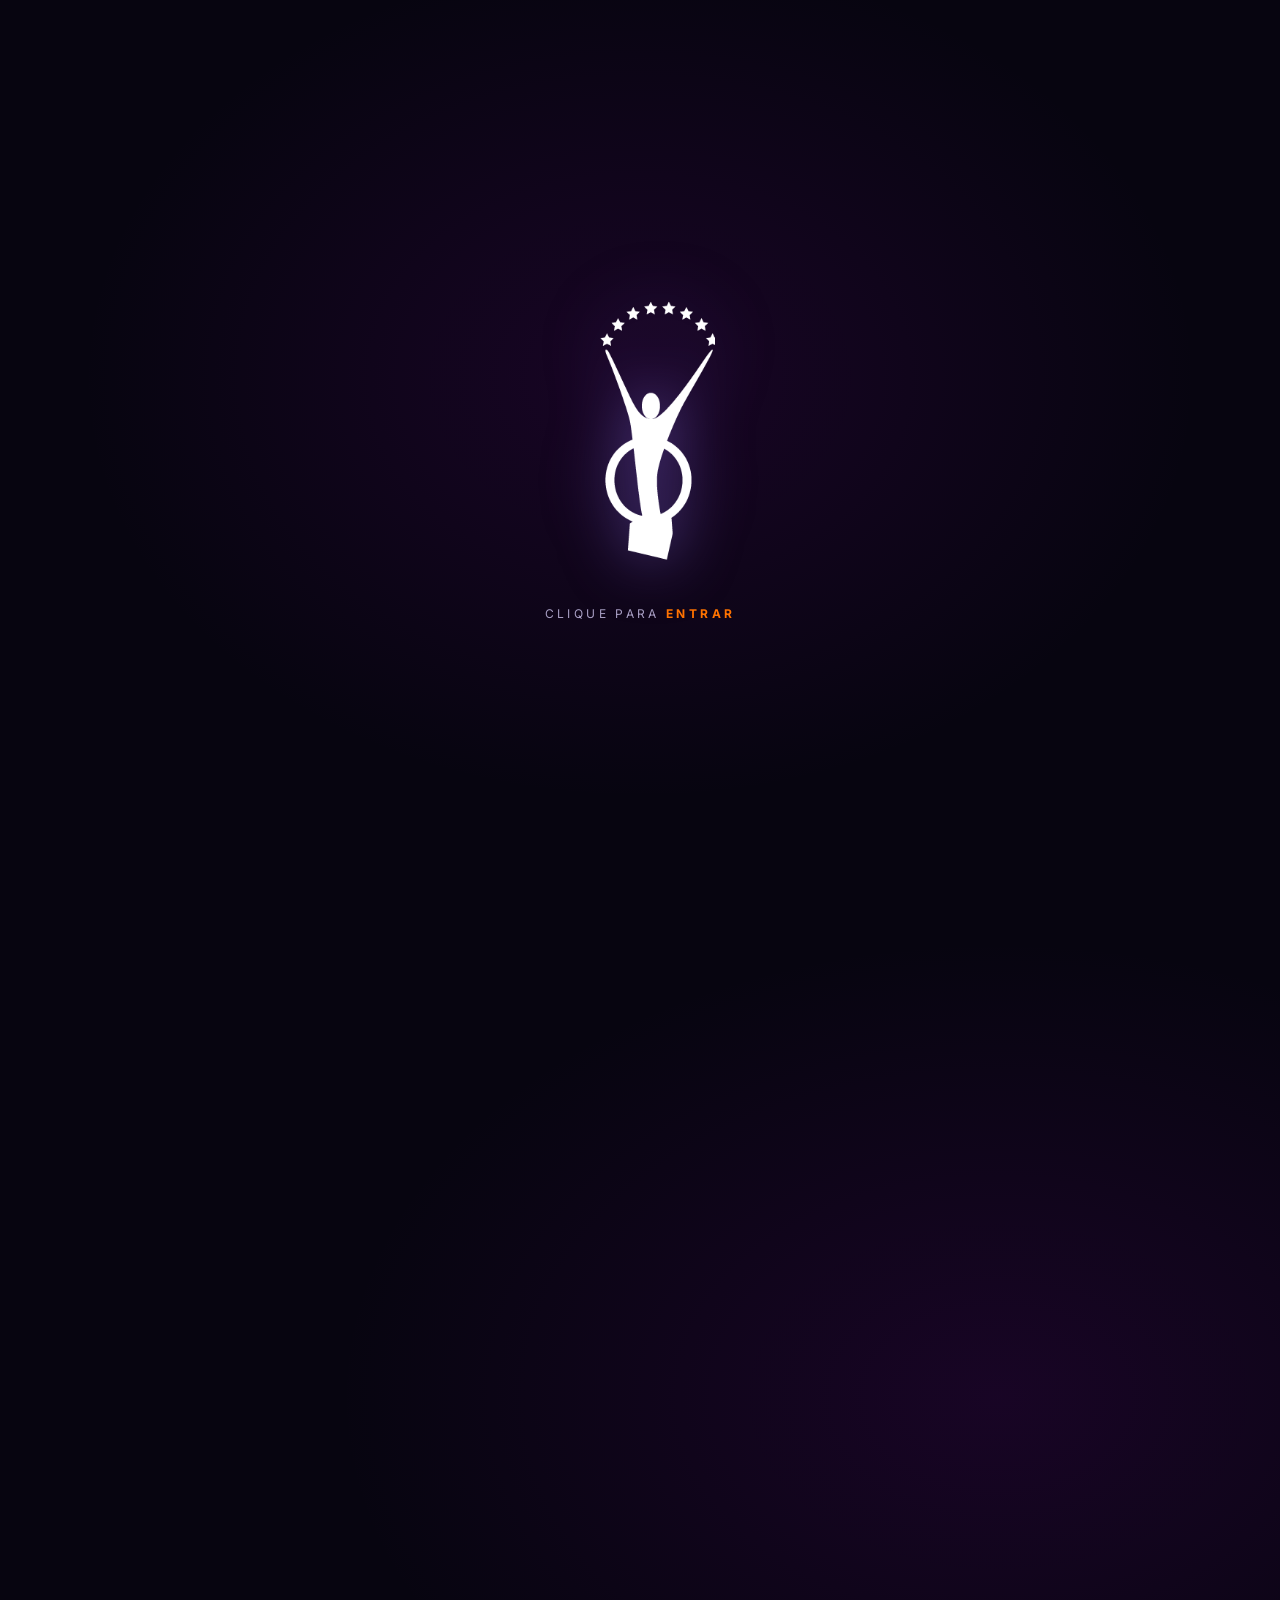
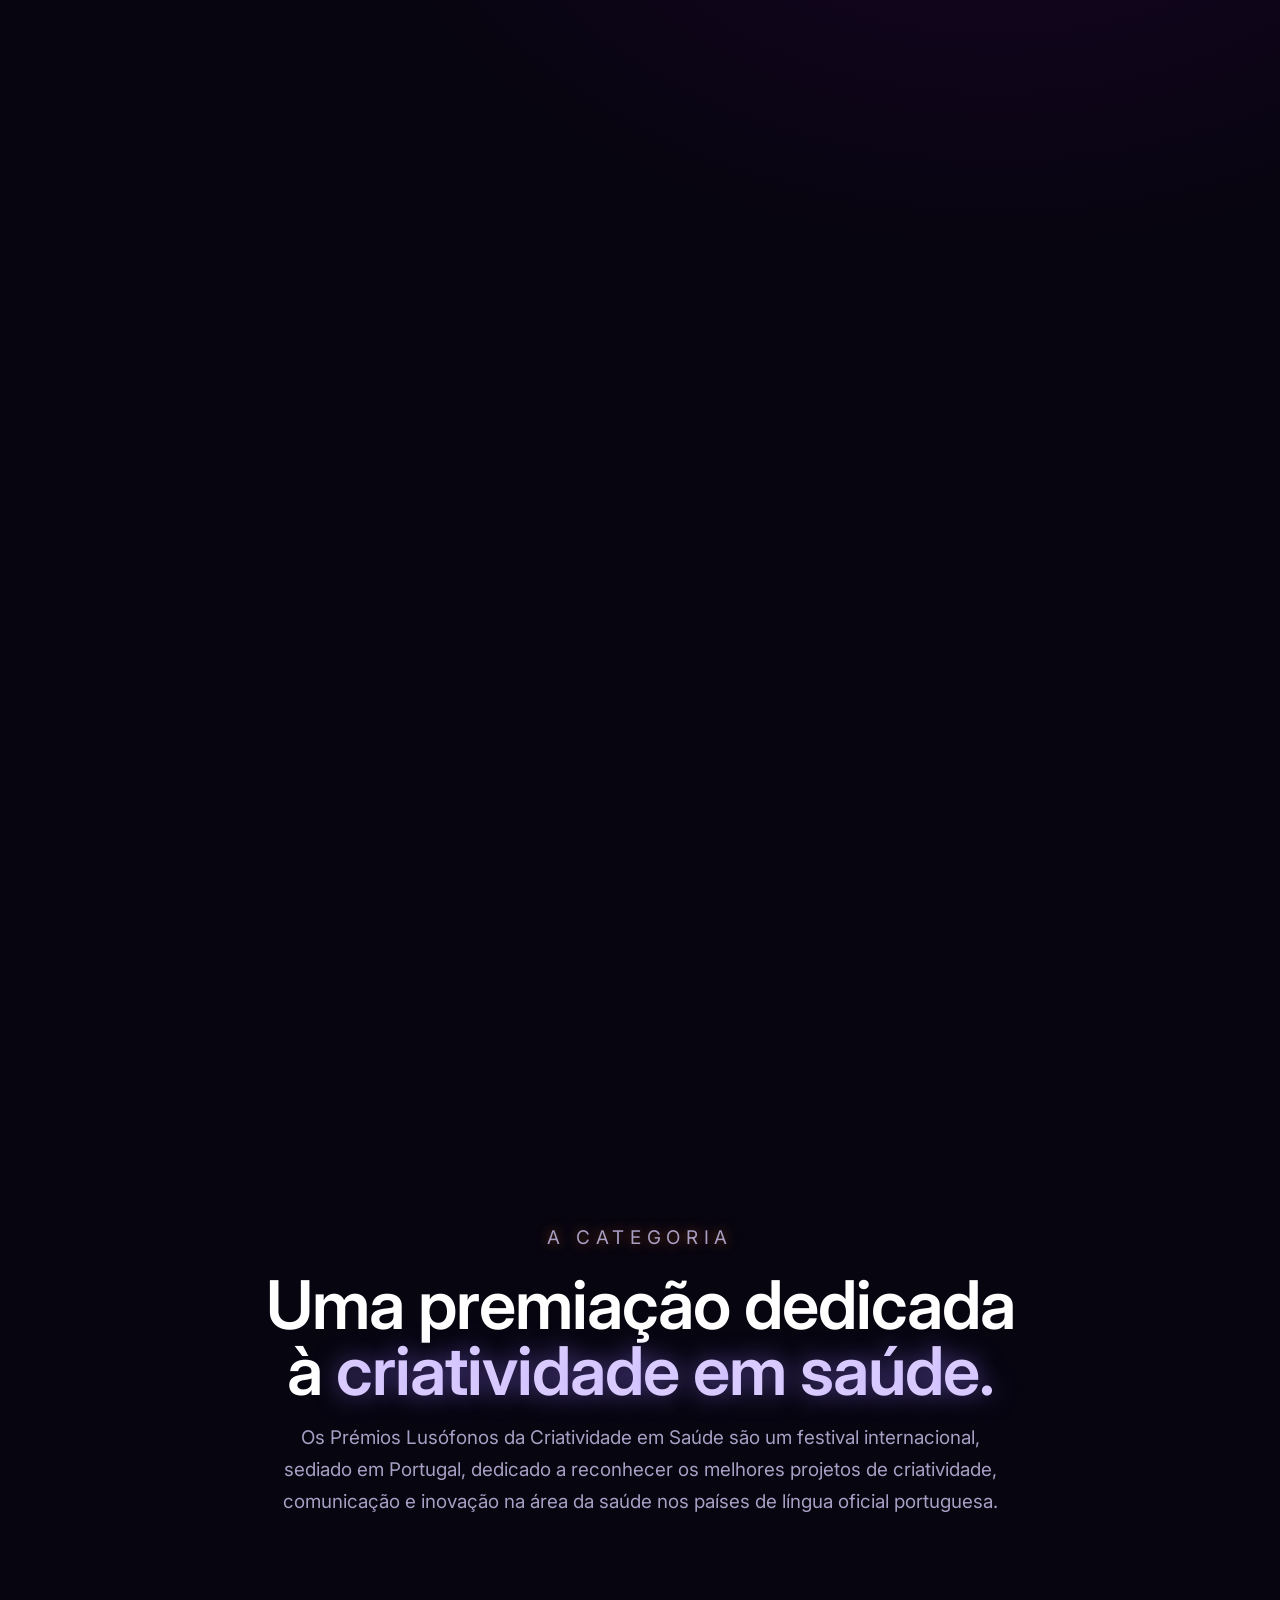
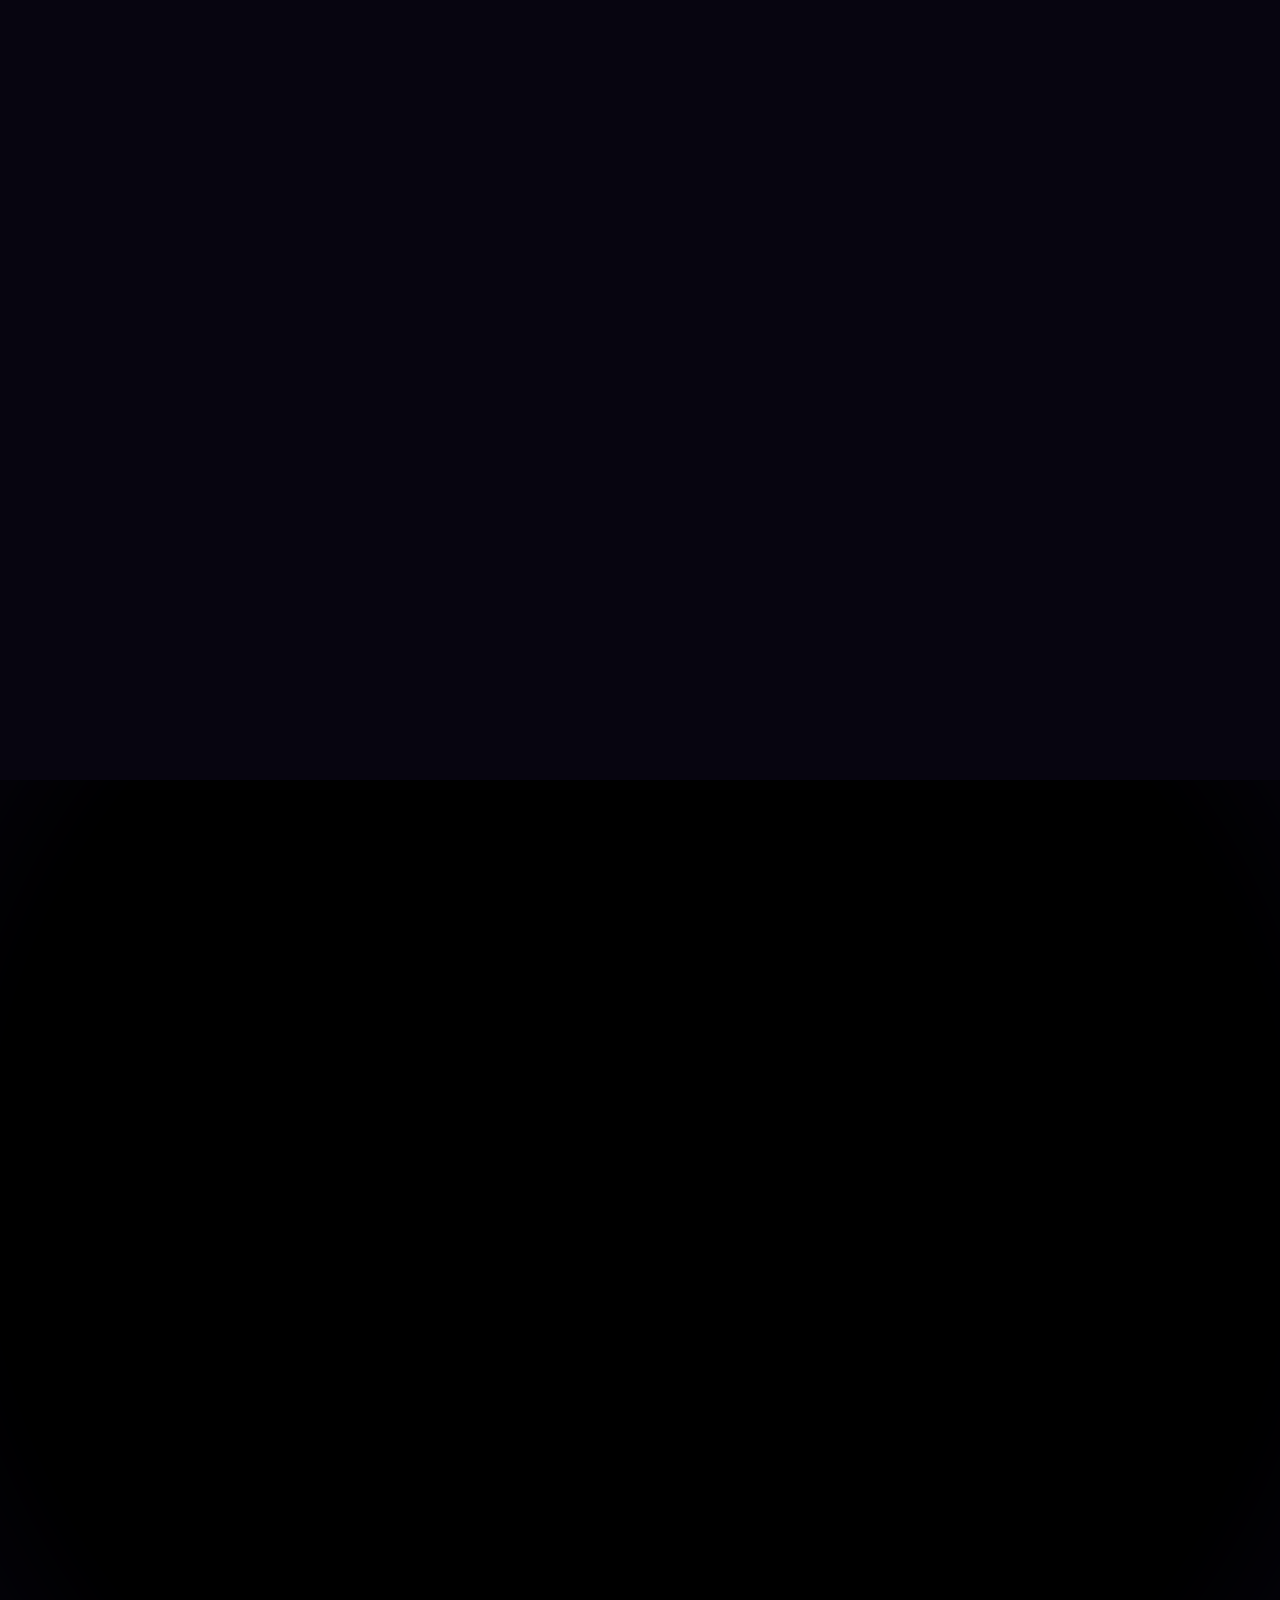
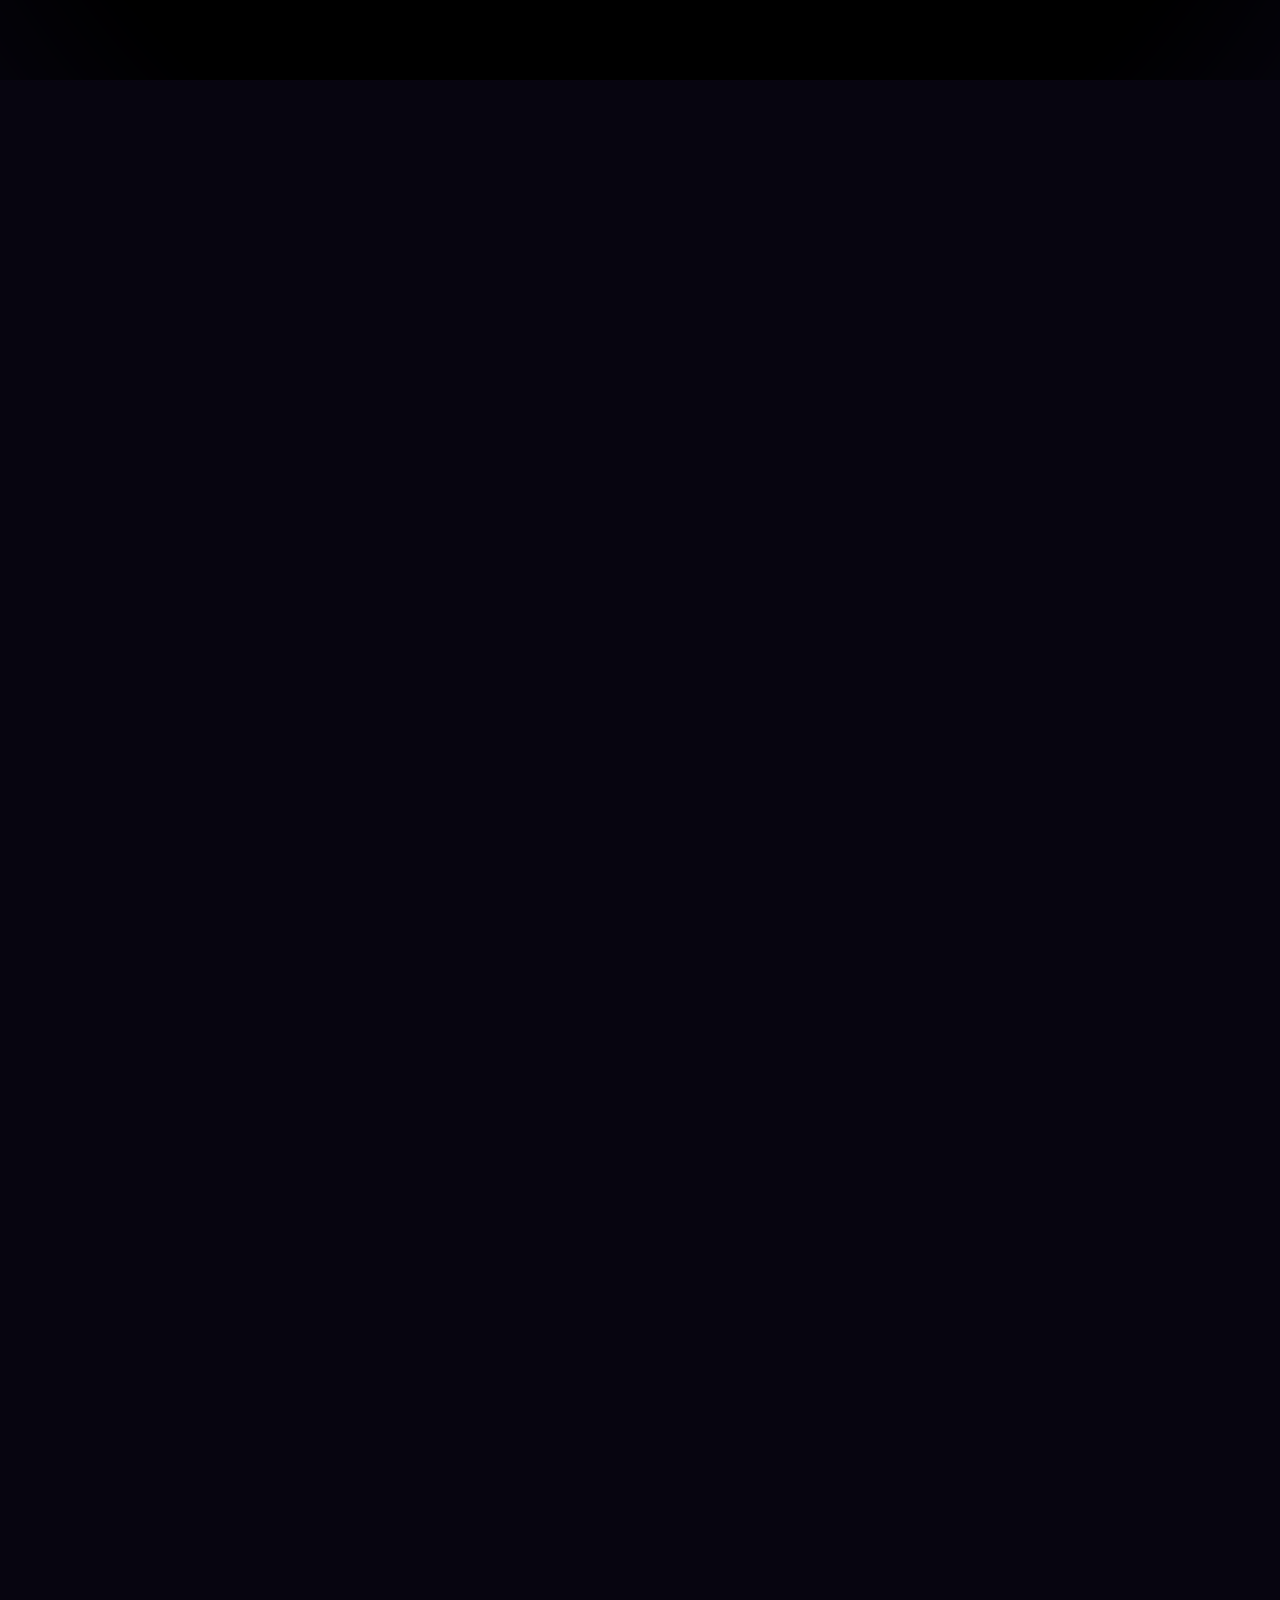
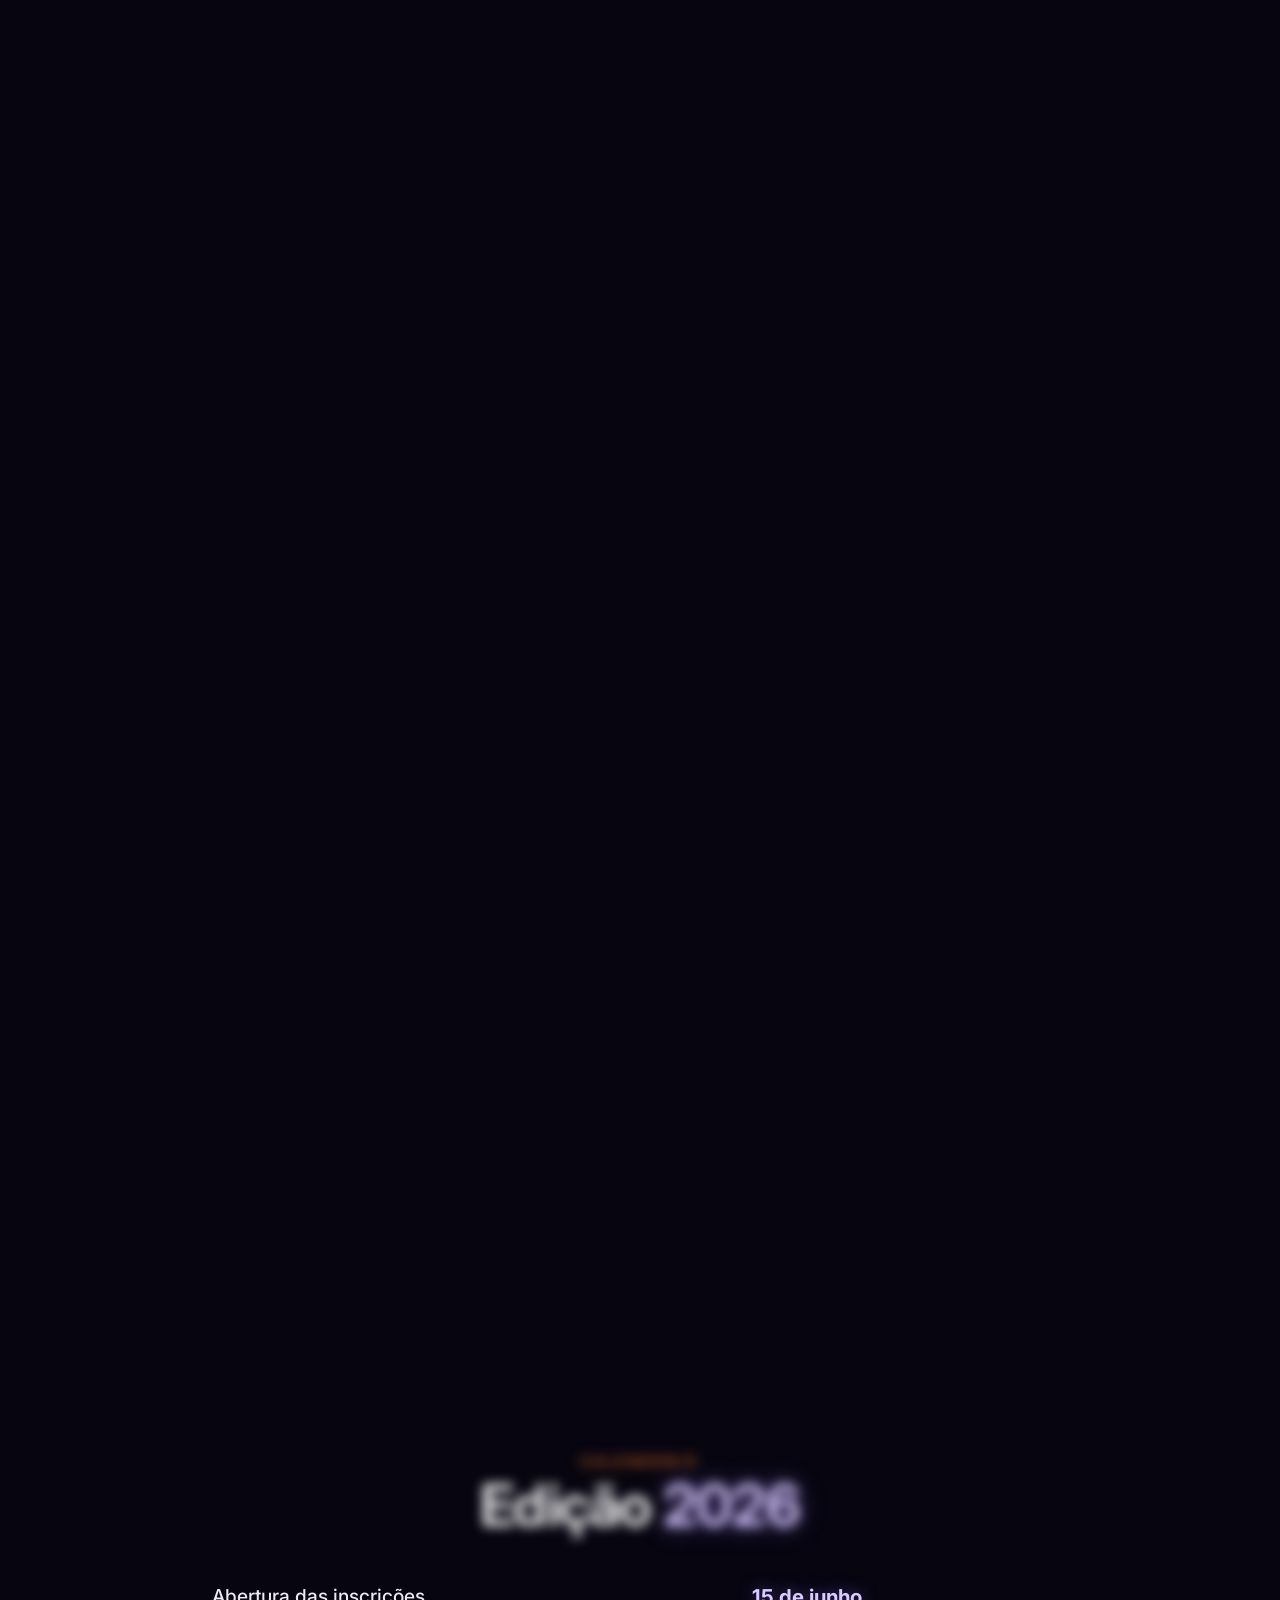
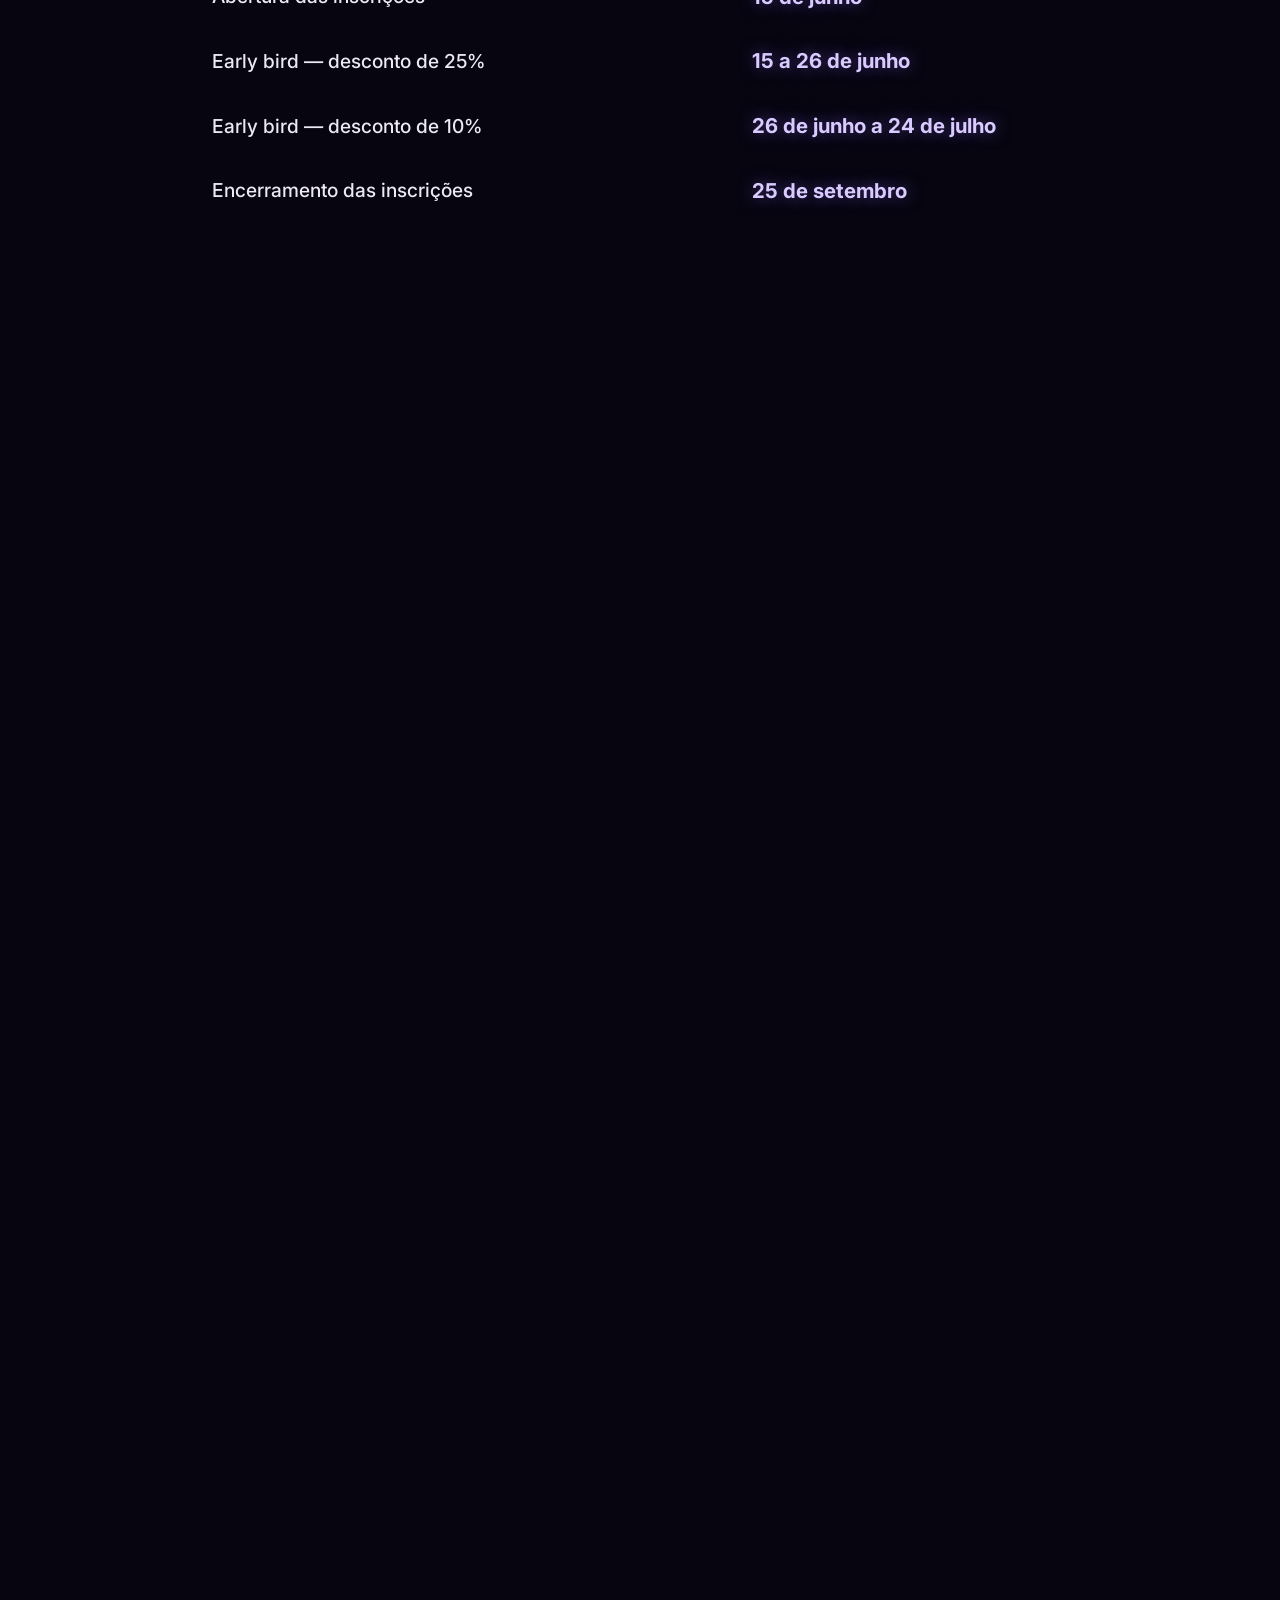
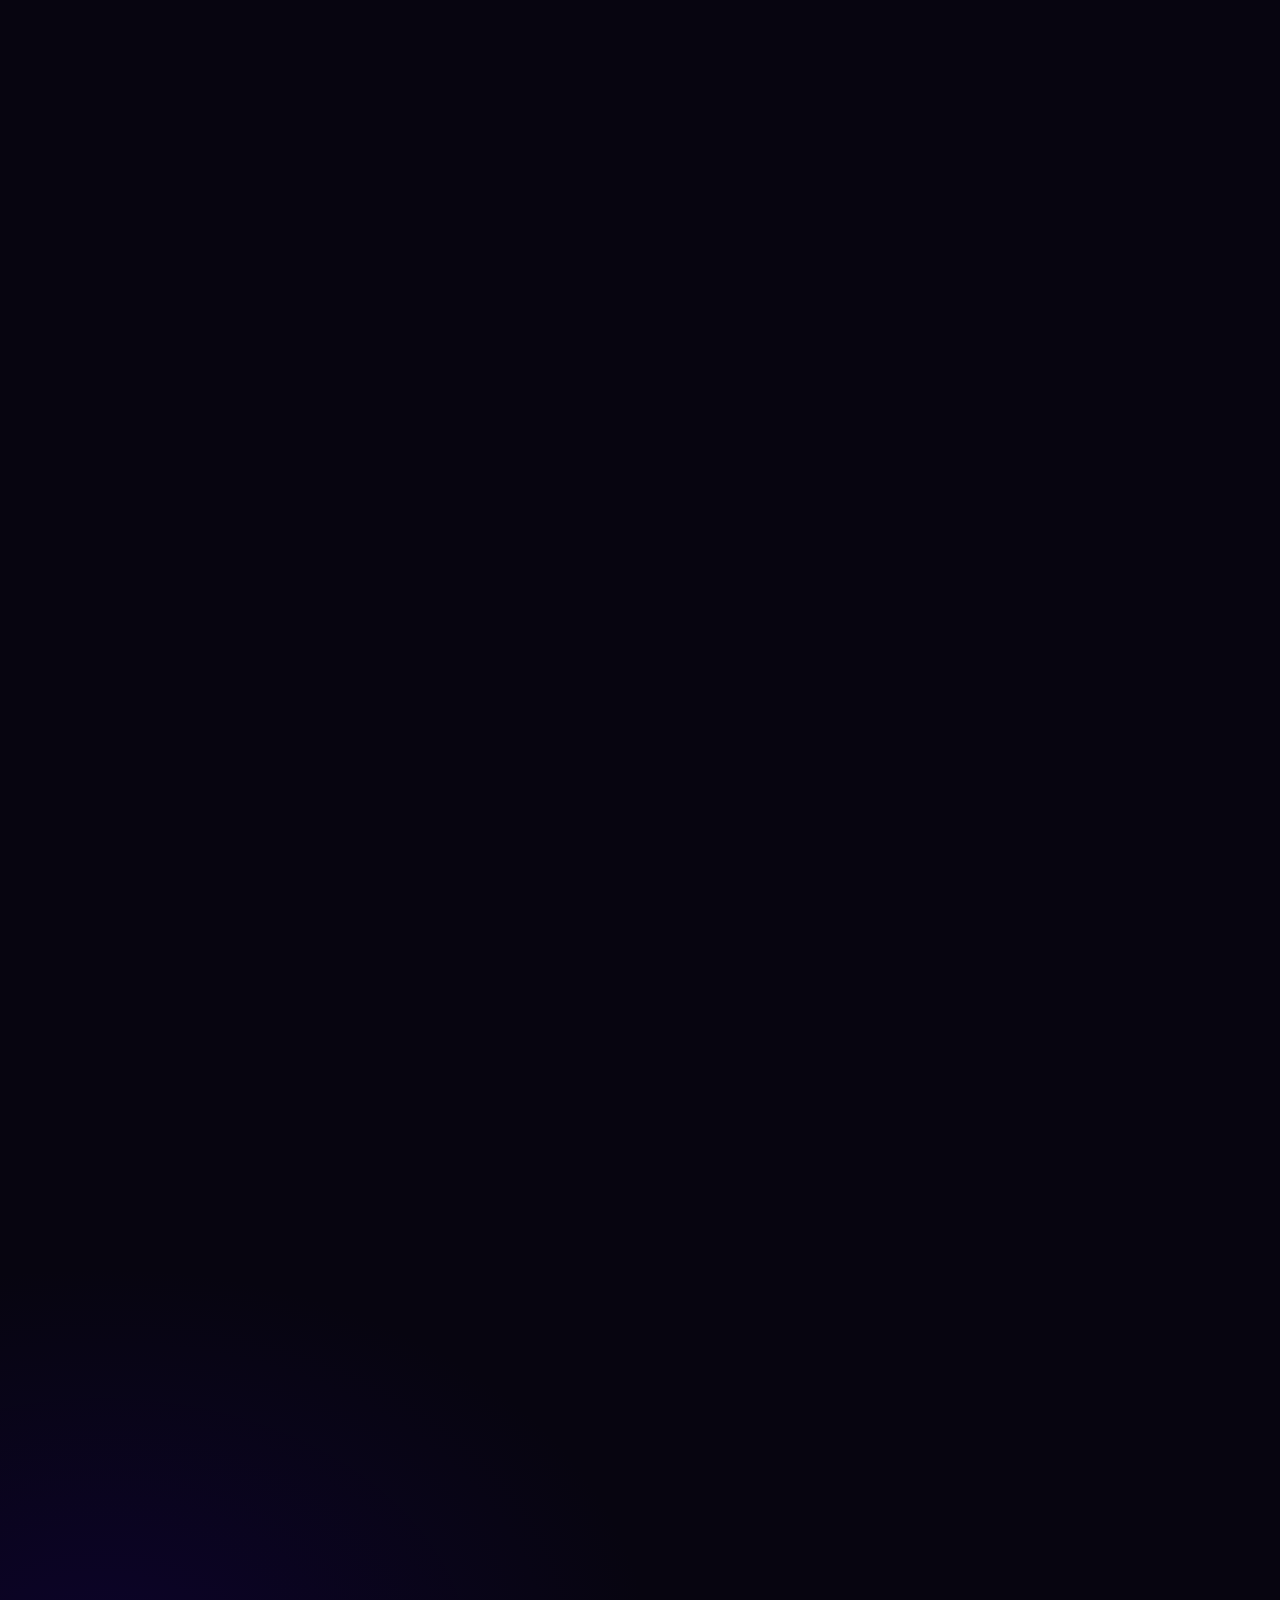
==== index.html @ ec7b5aaa "@ Seção 3: cards nas colunas + transição de saída; Seção 4: calendário - Seção 3: 3 colunas viram ca" ====
<!DOCTYPE html>
<html lang="pt">
<head>
<meta charset="UTF-8" />
<meta name="viewport" content="width=device-width, initial-scale=1.0" />
<title>Prémios Lusófonos da Criatividade em Saúde · 2026</title>
<link rel="preconnect" href="https://fonts.googleapis.com" />
<link rel="preconnect" href="https://fonts.gstatic.com" crossorigin />
<link href="https://fonts.googleapis.com/css2?family=Inter:wght@300;400;500;600;700&display=swap" rel="stylesheet" />
<link href="https://api.fontshare.com/v2/css?f[]=clash-display@400,500,600,700&display=swap" rel="stylesheet" />
<style>
:root{
  --indigo:#180066; --purple:#730394; --lavender:#8367DF; --orange:#FF7300; --graphite:#4A3F4D;
  --bg:#070510; --bg2:#0c0716; --ink:#ECE8F6; --ink-dim:#A89FC4; --ink-faint:#6E6588;
  --maxw:1180px; --ease:cubic-bezier(.22,.61,.36,1); --ease-out:cubic-bezier(.16,1,.3,1);
}
*{ margin:0; padding:0; box-sizing:border-box; }
body{
  background:
    radial-gradient(1100px 760px at 78% 8%, rgba(115,3,148,.16), transparent 60%),
    radial-gradient(1000px 720px at 8% 92%, rgba(24,0,102,.30), transparent 55%),
    var(--bg);
  color:var(--ink); font-family:'Inter',system-ui,sans-serif; -webkit-font-smoothing:antialiased; overflow-x:hidden;
}
a{ color:inherit; text-decoration:none; }
::selection{ background:var(--orange); color:#190a00; }
.display{ font-family:'Clash Display','Inter',sans-serif; font-weight:600; line-height:.98; letter-spacing:-.015em; }

.grain{ position:fixed; inset:0; z-index:6; pointer-events:none; opacity:.028;
  background-image:url("data:image/svg+xml,%3Csvg xmlns='http://www.w3.org/2000/svg' width='120' height='120'%3E%3Cfilter id='n'%3E%3CfeTurbulence type='fractalNoise' baseFrequency='0.9' numOctaves='3'/%3E%3C/filter%3E%3Crect width='100%25' height='100%25' filter='url(%23n)'/%3E%3C/svg%3E"); }

/* intro */
.intro{ position:fixed; inset:0; z-index:60; display:flex; flex-direction:column; align-items:center; justify-content:center; gap:26px;
  background:radial-gradient(900px 680px at 50% 42%, rgba(115,3,148,.16), transparent 62%), var(--bg); transition:opacity 1s ease; cursor:pointer; }
.intro img{ width:clamp(92px,13vw,150px); filter:drop-shadow(0 0 30px rgba(131,103,223,.55)); animation:floatY 3.6s ease-in-out infinite; }
.intro .hint{ font-size:12px; letter-spacing:.28em; text-transform:uppercase; color:var(--ink-dim); }
.intro .hint b{ color:var(--orange); }
body.entered .intro{ opacity:0; pointer-events:none; }
@keyframes floatY{ 0%,100%{ transform:translateY(0); } 50%{ transform:translateY(-9px); } }

/* header */
.nav{ position:fixed; top:0; left:0; right:0; z-index:40; display:flex; align-items:center; justify-content:space-between;
  padding:16px clamp(18px,4vw,52px); background:transparent; border-bottom:1px solid transparent;
  transition:background .5s var(--ease), border-color .5s var(--ease), padding .5s var(--ease); }
.nav.solid{ background:rgba(8,5,16,.72); border-bottom-color:rgba(255,255,255,.06); padding-top:11px; padding-bottom:11px; }
.brand{ display:flex; align-items:center; gap:11px; }
.brand img{ height:36px; width:auto; opacity:0; filter:drop-shadow(0 0 10px rgba(131,103,223,.5)); }
.brand img.lit{ opacity:1; }
.brand-txt{ font-size:11px; line-height:1.25; letter-spacing:.05em; text-transform:uppercase; font-weight:600; color:var(--ink); }
.brand-txt em{ color:var(--ink-dim); font-style:normal; font-weight:400; }
.nav-links{ display:flex; gap:26px; list-style:none; }
.nav-links a{ font-size:13px; color:var(--ink-dim); transition:color .3s; cursor:pointer; }
.nav-links a:hover{ color:var(--ink); }
.nav-cta{ font-size:13px; font-weight:600; padding:10px 20px; border-radius:40px; background:var(--orange); color:#190a00;
  box-shadow:0 6px 24px rgba(255,115,0,.34); transition:.3s var(--ease); }
.nav-cta:hover{ transform:translateY(-2px); box-shadow:0 10px 32px rgba(255,115,0,.5); }
.nav-reveal{ opacity:0; transform:translateY(-12px); filter:blur(5px); transition:opacity .9s var(--ease-out), transform .9s var(--ease-out), filter .9s ease; }
.nav-reveal.in{ opacity:1; transform:none; filter:blur(0); }
@media(max-width:860px){ .nav-links,.brand-txt{ display:none; } }

/* section dots */
.dots{ position:fixed; right:clamp(12px,2vw,26px); top:50%; transform:translateY(-50%); z-index:40; display:flex; flex-direction:column; gap:14px; }
.dots button{ width:9px; height:9px; border-radius:50%; border:1px solid rgba(255,255,255,.35); background:transparent; cursor:pointer; padding:0; transition:.3s var(--ease); }
.dots button.active{ background:var(--orange); border-color:var(--orange); box-shadow:0 0 12px rgba(255,115,0,.7); transform:scale(1.25); }
body:not(.entered) .dots{ opacity:0; pointer-events:none; }

/* ===== HERO (tall + sticky pin, scroll-scrubbed) ===== */
#hero{ height:280vh; position:relative; }
.hero-pin{ position:sticky; top:0; height:100vh; overflow:hidden; display:flex; align-items:center; justify-content:center; padding:0 clamp(20px,5vw,56px); }
#bg{ position:absolute; inset:0; width:100%; height:100%; display:block; z-index:0;
  mix-blend-mode:screen; opacity:0; filter:blur(3px); transition:opacity 1.6s ease; }
body.entered #bg{ opacity:.5; }
.hero-veil{ position:absolute; inset:0; z-index:1; pointer-events:none;
  background:radial-gradient(50% 46% at 50% 48%, rgba(7,5,16,.78), rgba(7,5,16,.28) 64%, rgba(7,5,16,.52) 100%); }
.tinta{ position:absolute; top:89%; width:min(35vw,500px); transform:translateY(-50%); will-change:transform; opacity:0; z-index:2; }
.tinta.l{ left:7%; } .tinta.r{ right:7%; }
.hero-copy{ position:relative; z-index:3; text-align:center; max-width:940px; }
.eyebrow{ font-size:12.5px; letter-spacing:.3em; text-transform:uppercase; color:#FF8A2E; font-weight:600; margin-bottom:24px;
  text-shadow:0 0 10px rgba(255,150,50,.8), 0 0 26px rgba(255,115,0,.4); }
.hero-copy h1{ font-size:clamp(2.5rem,6.6vw,5.6rem); color:#fff; text-shadow:0 4px 30px rgba(0,0,0,.55), 0 0 50px rgba(131,103,223,.35); }
.hero-copy .sub{ font-size:clamp(1.2rem,2.4vw,1.9rem); font-weight:300; margin-top:22px; color:var(--ink); }
.hero-copy .sub b{ color:#D9CBFF; font-weight:600; text-shadow:0 0 18px rgba(150,120,255,.6); }
.cta-row{ margin-top:40px; display:flex; gap:16px; justify-content:center; flex-wrap:wrap; }
.btn{ font-size:14px; font-weight:600; padding:16px 34px; border-radius:44px; transition:.35s var(--ease); border:1px solid transparent; cursor:pointer; }
.btn-primary{ background:var(--orange); color:#190a00; box-shadow:0 8px 30px rgba(255,115,0,.4); }
.btn-primary:hover{ transform:translateY(-3px); box-shadow:0 14px 44px rgba(255,115,0,.6); }
.btn-ghost{ border-color:rgba(255,255,255,.24); color:var(--ink); }
.btn-ghost:hover{ border-color:var(--lavender); background:rgba(131,103,223,.14); transform:translateY(-3px); }
.up{ opacity:0; transform:translateY(28px); filter:blur(6px); transition:opacity 1s var(--ease-out), transform 1.1s var(--ease-out), filter 1s ease; }
.up.go{ opacity:1; transform:none; filter:blur(0); }
.scroll-hint{ position:absolute; bottom:26px; left:50%; transform:translateX(-50%); z-index:3; font-size:11px; letter-spacing:.2em;
  text-transform:uppercase; color:var(--ink-faint); display:flex; flex-direction:column; align-items:center; gap:8px; opacity:0; transition:opacity .6s ease; }
.scroll-hint span{ width:1px; height:34px; background:linear-gradient(var(--ink-faint),transparent); animation:sh 1.8s ease-in-out infinite; }
@keyframes sh{ 0%{ transform:scaleY(.3); transform-origin:top; opacity:.3;} 50%{ transform:scaleY(1); opacity:1;} 100%{ transform:scaleY(.3); transform-origin:bottom; opacity:.3;} }

/* ===== SEÇÃO 2 — A categoria (scroll-scrub: moléculas crescem + texto digita + desmancha) ===== */
#categoria{ position:relative; height:340vh; }
.tw{ will-change:transform, opacity; }
/* ===== SEÇÃO 3 — Por que existe (esfera lilás se dissolve) ===== */
#porque{ position:relative; height:760vh; }   /* conteúdo 0→0.78 + saída 0.78→1 */
.por-pin{ position:sticky; top:0; height:100vh; overflow:hidden; display:flex; align-items:center; justify-content:center; }
#ribbons{ position:absolute; inset:0; z-index:1; pointer-events:none; mix-blend-mode:screen; opacity:0; }
/* "preto abrindo" na saída: disco preto que cresce do centro */
#exitVeil{ position:absolute; inset:0; z-index:1; pointer-events:none; opacity:0;
  background:radial-gradient(circle at 50% 46%, #000 0%, #000 var(--r,0%), rgba(0,0,0,0) calc(var(--r,0%) + 30%)); }
.por-title-svg{ position:absolute; z-index:3; top:50%; left:50%; transform:translate(-50%,-50%); transform-origin:center; width:min(92vw,1040px); height:auto; overflow:visible; will-change:transform, opacity; }
.por-cols{ position:absolute; z-index:3; top:55%; left:50%; transform:translateX(-50%); transform-origin:center top; width:min(92vw,1040px);
  display:grid; grid-template-columns:repeat(3,1fr); gap:26px clamp(24px,4vw,56px); will-change:transform, opacity; }
/* cards (landpage): fundo blur, mesmo tamanho, borda neon SUTIL e fina; card forma 1º, texto surge depois */
.por-col{ position:relative; padding:clamp(18px,2.1vw,28px) clamp(16px,1.9vw,24px); border-radius:16px;
  background:linear-gradient(180deg, rgba(30,21,52,.58), rgba(13,8,24,.62));   /* fill translúcido — SEM backdrop-filter (bem mais leve no PC sem GPU) */
  border:1px solid rgba(176,150,250,.30); box-shadow:0 0 18px rgba(131,103,223,.10), inset 0 0 0 1px rgba(176,150,250,.05);
  opacity:0; transform:translateY(28px) scale(.965);
  transition:opacity .9s var(--ease-out), transform 1s var(--ease-out); }
.por-col.in{ opacity:1; transform:none; }
.por-col p{ font-size:clamp(.95rem,1.25vw,1.12rem); line-height:1.7; color:var(--ink-dim); text-align:left;
  opacity:0; transform:translateY(9px); transition:opacity .8s var(--ease-out), transform .8s var(--ease-out); }
.por-col.tin p{ opacity:1; transform:none; }
.por-col em{ font-style:normal; font-weight:700; color:#D9CBFF; text-shadow:0 0 16px rgba(150,120,255,.6); }
@media(max-width:760px){ .por-cols{ grid-template-columns:1fr; gap:16px; top:50%; } }
#porTitleTxt{ font-family:'Clash Display','Inter',sans-serif; font-weight:600; font-size:118px; letter-spacing:-2px;
  fill:rgba(224,210,255,0); stroke:rgba(206,188,255,.95); stroke-width:1.6;
  stroke-dasharray:4400; stroke-dashoffset:4400; }   /* a LINHA desenha as letras (offset via scroll), depois acende (fill) */
.pill{ position:fixed; z-index:2; width:clamp(96px,12vw,190px); opacity:0; will-change:transform; filter:drop-shadow(0 0 14px rgba(131,103,223,.5)); }
.pill-a{ top:12%; right:6%; } .pill-b{ bottom:12%; left:6%; }
#dissCv{ position:fixed; z-index:5; top:50%; left:50%; transform:translate(-50%,-50%); width:min(82vh,82vw); height:min(82vh,82vw);
  pointer-events:none; mix-blend-mode:screen; opacity:0; filter:contrast(1.45) brightness(1.04);   /* crush no preto = sem caixa */
  -webkit-mask:radial-gradient(circle at 50% 50%, #000 50%, transparent 72%); mask:radial-gradient(circle at 50% 50%, #000 50%, transparent 72%); }
.cat-pin{ position:sticky; top:0; height:100vh; overflow:hidden; display:flex; flex-direction:column;
  align-items:center; justify-content:center; text-align:center; gap:18px; padding:120px clamp(20px,5vw,56px); }
.net{ position:absolute; inset:0; z-index:0; pointer-events:none; overflow:visible; opacity:0; }
.ropes{ position:absolute; inset:0; z-index:0; pointer-events:none; }
.mol{ position:absolute; transform:translate(-50%,-50%) scale(.05); will-change:transform; z-index:1; opacity:0; }
.cat-copy{ position:relative; z-index:3; display:flex; flex-direction:column; align-items:center; gap:18px; }
.s-eyebrow{ font-size:12.5px; letter-spacing:.3em; text-transform:uppercase; color:#FF8A2E; text-shadow:0 0 12px rgba(255,115,0,.5);
  opacity:0; transform:translateY(10px); transition:opacity .8s var(--ease-out), transform .8s var(--ease-out); }
.s-eyebrow.in{ opacity:1; transform:none; }
#categoria h2{ font-size:clamp(2rem,5.4vw,4.2rem); color:#fff; max-width:18ch; }
#categoria .grad{ color:#D9CBFF; text-shadow:0 0 24px rgba(150,120,255,.55); }
#categoria p{ max-width:60ch; color:var(--ink-dim); font-size:clamp(1rem,1.5vw,1.18rem); line-height:1.7; }
.tw .word{ display:inline-block; white-space:nowrap; }
.tw .ch{ display:inline-block; white-space:pre; opacity:0; transform:translateY(.14em); }
.tw .ch.on{ opacity:1; transform:none; transition:opacity .45s var(--ease-out), transform .45s var(--ease-out); }
.tw .gch{ display:inline; transform:none; }

/* ===== SEÇÃO 4 — Calendário (linhas das 4 bordas formam a grade + nós) ===== */
#cal{ position:relative; height:560vh; }
.cal-pin{ position:sticky; top:0; height:100vh; overflow:hidden; display:flex; align-items:center; justify-content:center; }
#calGrid{ position:absolute; inset:0; z-index:1; pointer-events:none; mix-blend-mode:screen; }
.cal-wrap{ position:absolute; z-index:3; top:50%; left:50%; transform:translate(-50%,-50%); width:min(86vw,920px); }
.cal-head{ text-align:center; margin-bottom:clamp(20px,3.4vh,40px); opacity:0; transform:translateY(14px); filter:blur(6px);
  transition:opacity .9s var(--ease-out), transform .9s var(--ease-out), filter .9s ease; }
.cal-head.in{ opacity:1; transform:none; filter:blur(0); }
.cal-head .ce{ font-size:12.5px; letter-spacing:.3em; text-transform:uppercase; color:#FF8A2E; text-shadow:0 0 12px rgba(255,115,0,.5); }
.cal-head h2{ font-size:clamp(2rem,5vw,3.6rem); color:#fff; margin-top:8px; }
.cal-head h2 b{ color:#D9CBFF; font-weight:600; text-shadow:0 0 22px rgba(150,120,255,.55); }
.cal-table{ display:flex; flex-direction:column; }
.cal-row{ display:grid; grid-template-columns:1.55fr 1fr; align-items:center;
  padding:clamp(13px,2.2vh,21px) clamp(18px,2.6vw,32px);
  opacity:0; transform:translateY(16px); transition:opacity .8s var(--ease-out), transform .8s var(--ease-out); }
.cal-row.in{ opacity:1; transform:none; }
.cal-marco{ font-size:clamp(1rem,1.5vw,1.22rem); color:var(--ink); font-weight:500; text-align:left; padding-right:18px; }
.cal-data{ font-size:clamp(1rem,1.6vw,1.3rem); color:#D9CBFF; font-weight:700; text-align:left; padding-left:20px; white-space:nowrap;
  text-shadow:0 0 16px rgba(150,120,255,.5); }
@media(max-width:620px){ .cal-row{ grid-template-columns:1fr; gap:3px; } .cal-data{ padding-left:0; } }
</style>
</head>
<body>

<div class="grain"></div>

<div class="intro" id="intro">
  <img id="introLogo" src="logo-symbol.png" alt="" onerror="this.style.display='none'" />
  <div class="hint">clique para <b>entrar</b></div>
</div>

<nav class="nav" id="nav">
  <div class="brand">
    <img class="brand-logo" src="logo-symbol.png" alt="" onerror="this.style.display='none'" />
    <span class="brand-txt nav-reveal">Prémios&nbsp;Lusófonos<br/><em>da Criatividade em Saúde</em></span>
  </div>
  <ul class="nav-links">
    <li class="nav-reveal"><a data-go="1">A categoria</a></li>
    <li class="nav-reveal"><a data-go="2">Por que existe</a></li>
    <li class="nav-reveal"><a data-go="3">Calendário</a></li>
    <li class="nav-reveal"><a data-go="3">Contactos</a></li>
  </ul>
  <a href="#" class="nav-cta nav-reveal">Inscrever projeto</a>
</nav>

<div class="dots" id="dots">
  <button class="active" data-go="0" title="Início"></button>
  <button data-go="1" title="A categoria"></button>
  <button data-go="2" title="Por que existe"></button>
  <button data-go="3" title="Calendário"></button>
</div>

<!-- ===== HERO ===== -->
<section id="hero" data-sec="0">
  <div class="hero-pin">
    <canvas id="bg"></canvas>
    <video id="bgv" src="hero-rede-scrub.mp4" muted playsinline preload="auto" style="position:absolute;width:1px;height:1px;opacity:0;pointer-events:none"></video>
    <div class="hero-veil"></div>

    <img class="tinta l" src="tinta1.png" alt="" />
    <img class="tinta r" src="tinta2.png" alt="" />

    <div class="hero-copy">
      <p class="eyebrow up">Prémios Lusófonos da Criatividade em Saúde · 2026</p>
      <h1 class="display up">Entre pessoas.</h1>
      <p class="sub up">A saúde acontece <b>entre pessoas.</b></p>
      <div class="cta-row up">
        <a href="#" class="btn btn-primary">Inscrever projeto</a>
        <a data-go="1" class="btn btn-ghost">Conhecer a categoria</a>
      </div>
    </div>

    <div class="scroll-hint" id="scrollHint">rolar<span></span></div>
  </div>
</section>

<!-- ===== SEÇÃO 2 ===== -->
<section id="categoria" data-sec="1">
  <div class="cat-pin">
    <canvas class="ropes" id="ropes"></canvas>
    <img class="mol" src="molecula1.png" data-x="14" data-y="24" data-size="118" data-depth="1.6" alt="" />
    <img class="mol" src="molecula2.png" data-x="86" data-y="20" data-size="96"  data-depth="2.2" alt="" />
    <img class="mol" src="molecula4.png" data-x="88" data-y="78" data-size="110" data-depth="1.3" alt="" />
    <img class="mol" src="molecula3.png" data-x="12" data-y="80" data-size="90"  data-depth="2.4" alt="" />

    <div class="cat-copy">
      <p class="s-eyebrow">A categoria</p>
      <h2 class="display tw" data-range="0.05,0.24">Uma premiação dedicada à <span class="grad">criatividade em saúde.</span></h2>
      <p class="tw" data-range="0.27,0.48">Os Prémios Lusófonos da Criatividade em Saúde são um festival internacional, sediado em Portugal,
        dedicado a reconhecer os melhores projetos de criatividade, comunicação e inovação na área da saúde nos
        países de língua oficial portuguesa.</p>
    </div>
  </div>
</section>

<!-- ===== SEÇÃO 3 — Por que existe (dissolução → faixas + título em linhas + pílulas) ===== -->
<section id="porque" data-sec="2">
  <div class="por-pin">
    <canvas id="ribbons"></canvas>
    <div id="exitVeil"></div>
    <img class="pill pill-a" src="capsule1.png" alt="" />
    <img class="pill pill-b" src="capsule2.png" alt="" />
    <svg class="por-title-svg" viewBox="0 0 1100 200" preserveAspectRatio="xMidYMid meet" aria-label="Por que existe">
      <text id="porTitleTxt" x="550" y="140" text-anchor="middle">Por que existe.</text>
    </svg>
    <div class="por-cols">
      <div class="por-col"><p>Hoje, falar de saúde é compreender comportamentos, alegrias, prazeres e dores. Em um mundo onde nosso aprendizado começa no digital, é essencial lembrar que o <em>toque humano</em> faz parte dessa equação.</p></div>
      <div class="por-col"><p>Acharam surreal a criatividade falar a língua da saúde? <em>Surreal seria ela não falar.</em></p></div>
      <div class="por-col"><p>Porque antes de ser dado, diagnóstico, tecnologia, saúde é <em>relação</em>. A saúde acontece entre pessoas, e criatividade é o jeito de transformar essa relação.</p></div>
    </div>
  </div>
</section>

<!-- ===== SEÇÃO 4 — Calendário ===== -->
<section id="cal" data-sec="3">
  <div class="cal-pin">
    <canvas id="calGrid"></canvas>
    <div class="cal-wrap">
      <div class="cal-head">
        <div class="ce">Calendário</div>
        <h2 class="display">Edição <b>2026</b></h2>
      </div>
      <div class="cal-table">
        <div class="cal-row"><span class="cal-marco">Abertura das inscrições</span><span class="cal-data">15 de junho</span></div>
        <div class="cal-row"><span class="cal-marco">Early bird — desconto de 25%</span><span class="cal-data">15 a 26 de junho</span></div>
        <div class="cal-row"><span class="cal-marco">Early bird — desconto de 10%</span><span class="cal-data">26 de junho a 24 de julho</span></div>
        <div class="cal-row"><span class="cal-marco">Encerramento das inscrições</span><span class="cal-data">25 de setembro</span></div>
        <div class="cal-row"><span class="cal-marco">Cerimónia de entrega</span><span class="cal-data">28 de outubro</span></div>
      </div>
    </div>
  </div>
</section>

<!-- canvas da dissolução: FIXO no centro (aparece já no fim da seção 2, por baixo da esfera) -->
<canvas id="dissCv"></canvas>
<video id="dissVid" src="dissipa-scrub.mp4" muted playsinline preload="auto" style="position:fixed;width:1px;height:1px;opacity:0;pointer-events:none"></video>

<script>
const $=s=>document.querySelector(s), $$=s=>[...document.querySelectorAll(s)];
const clamp=(v,a,b)=>Math.min(b,Math.max(a,v)), lerp=(a,b,t)=>a+(b-a)*t;
const nav=$('#nav'), intro=$('#intro'), hero=$('#hero'), pin=$('.hero-pin');
const bg=$('#bg'), ctx=bg.getContext('2d'), bgv=$('#bgv');
const tL=$('.tinta.l'), tR=$('.tinta.r'), scrollHint=$('#scrollHint');
const SVGNS='http://www.w3.org/2000/svg';

/* ---------- background scrub (canvas) ---------- */
let dur=0, cur=0, tgt=0, ready=false, lastSeek=0;
function sizeBg(){ const w=Math.min(innerWidth,1100); bg.width=Math.round(w); bg.height=Math.round(w*innerHeight/innerWidth); draw(); }
sizeBg(); addEventListener('resize',()=>{ sizeBg(); sizeNet(); });
function draw(){ const v=bgv, vw=v.videoWidth, vh=v.videoHeight; if(!vw||!vh) return;
  const cw=bg.width, ch=bg.height, s=Math.max(cw/vw,ch/vh), dw=vw*s, dh=vh*s; ctx.drawImage(v,(cw-dw)/2,(ch-dh)/2,dw,dh); }
bgv.addEventListener('loadedmetadata',()=>{ dur=bgv.duration||0; });
bgv.addEventListener('seeked',()=>{ draw(); });   // reforço (mas NÃO dependemos disso — desenhamos todo frame)
bgv.addEventListener('loadeddata',()=>{ ready=true; try{ bgv.currentTime=0; }catch(e){} draw(); });

function heroProgress(){ const total=hero.offsetHeight-innerHeight; return total>0?clamp(-hero.getBoundingClientRect().top/total,0,1):0; }

/* ---------- hands entrance + scrub ---------- */
let handsReady=false;
function handsEnter(){
  tL.style.opacity=''; tR.style.opacity='';
  const aL=tL.animate([{transform:'translateY(-50%) translateX(-70vw)',opacity:0},{transform:'translateY(-50%) translateX(-13vw)',opacity:.42}],
    {duration:1500,easing:'cubic-bezier(.16,1,.3,1)',fill:'forwards',delay:500});
  const aR=tR.animate([{transform:'translateY(-50%) translateX(70vw)',opacity:0},{transform:'translateY(-50%) translateX(13vw)',opacity:.42}],
    {duration:1500,easing:'cubic-bezier(.16,1,.3,1)',fill:'forwards',delay:700});
  Promise.all([aL.finished,aR.finished].map(p=>p.catch(()=>{}))).then(()=>{
    tL.style.transform='translateY(-50%) translateX(-13vw)'; tL.style.opacity='.42'; aL.cancel();
    tR.style.transform='translateY(-50%) translateX(13vw)'; tR.style.opacity='.42'; aR.cancel();
    handsReady=true;
  });
}
function updateHands(p){
  if(!handsReady) return;
  // p=0 → afastadas (apart);  p=1 → dedinhos só ENCOSTANDO (sem cruzar)
  const lx=lerp(-13,2,p), rx=lerp(13,-2,p);
  tL.style.transform='translateY(-50%) translateX('+lx.toFixed(2)+'vw)';
  tR.style.transform='translateY(-50%) translateX('+rx.toFixed(2)+'vw)';
  const o=lerp(.42,.72,p);
  tL.style.opacity=o; tR.style.opacity=o;
}

/* ---------- section 2: moléculas crescem + texto digita (scroll-scrub) ---------- */
function splitChars(root){ const chars=[];
  (function walk(node,inG){ Array.from(node.childNodes).forEach(n=>{
    if(n.nodeType===3){ const f=document.createDocumentFragment();
      n.textContent.split(/(\s+)/).forEach(part=>{ if(part==='')return;
        if(/^\s+$/.test(part)){ f.appendChild(document.createTextNode(' ')); return; }
        if(inG){ for(const c of part){ const s=document.createElement('span'); s.className='ch gch'; s.textContent=c; f.appendChild(s); chars.push(s);} }
        else { const w=document.createElement('span'); w.className='word'; for(const c of part){ const s=document.createElement('span'); s.className='ch'; s.textContent=c; w.appendChild(s); chars.push(s);} f.appendChild(w);} });
      n.replaceWith(f);
    } else if(n.nodeType===1 && n.tagName!=='BR'){ walk(n, inG||n.classList.contains('grad')); }
  });})(root, !!(root.classList&&root.classList.contains('grad')));
  return chars; }
const ropesCv=$('#ropes'), rctx=ropesCv.getContext('2d'), catEl=$('#categoria'), eyebrowEl=$('.s-eyebrow');
const molEls=$$('.mol');
const mols=molEls.map(el=>({el,bx:+el.dataset.x,by:+el.dataset.y,depth:+el.dataset.depth,size:+el.dataset.size,phase:Math.random()*6.28,amp:5+Math.random()*8,cx:0,cy:0}));
molEls.forEach(el=>el.style.width=el.dataset.size+'px');
const LINKS=[[0,1],[0,3],[1,2],[2,3],[0,2]];

/* ===== fios com FÍSICA (verlet rope): penduram, balançam, textura de trama ===== */
const RN=18, GRAV=0.12, DAMP=0.92, SLACK=1.02;   /* fio de seda leve: pouca gravidade, quase esticado */
const ropes=LINKS.map(()=>{ const a=[]; for(let i=0;i<RN;i++) a.push({x:0,y:0,px:0,py:0}); a.seed=false; return a; });
function seedRope(rp,ax,ay,bx,by){ const L=rp.length-1; for(let i=0;i<=L;i++){ const tt=i/L; rp[i].x=rp[i].px=ax+(bx-ax)*tt; rp[i].y=rp[i].py=ay+(by-ay)*tt; } rp.seed=true; }
function updateRope(rp,ax,ay,bx,by,seg){
  if(!rp.seed) seedRope(rp,ax,ay,bx,by);
  const L=rp.length-1; rp[0].x=ax;rp[0].y=ay; rp[L].x=bx;rp[L].y=by;
  for(let i=1;i<L;i++){ const p=rp[i], vx=(p.x-p.px)*DAMP, vy=(p.y-p.py)*DAMP; p.px=p.x;p.py=p.y; p.x+=vx; p.y+=vy+GRAV; }
  for(let k=0;k<4;k++){ rp[0].x=ax;rp[0].y=ay; rp[L].x=bx;rp[L].y=by;
    for(let i=0;i<L;i++){ const a=rp[i],b=rp[i+1]; const dx=b.x-a.x,dy=b.y-a.y, d=Math.hypot(dx,dy)||1, f=(seg-d)/d*0.5, ox=dx*f, oy=dy*f;
      if(i!==0){a.x-=ox;a.y-=oy;} if(i+1!==L){b.x+=ox;b.y+=oy;} } }
}
function ropePath(rp){ rctx.beginPath(); rctx.moveTo(rp[0].x,rp[0].y);
  for(let i=1;i<rp.length-1;i++){ const xc=(rp[i].x+rp[i+1].x)/2, yc=(rp[i].y+rp[i+1].y)/2; rctx.quadraticCurveTo(rp[i].x,rp[i].y,xc,yc); }
  rctx.lineTo(rp[rp.length-1].x,rp[rp.length-1].y); }
function drawRope(rp,dashOff,alpha){
  rctx.lineJoin='round'; rctx.lineCap='round'; rctx.globalAlpha=alpha;
  ropePath(rp); rctx.shadowColor='rgba(150,120,255,.4)'; rctx.shadowBlur=6;          // halo
  rctx.strokeStyle='rgba(130,108,210,.38)'; rctx.lineWidth=2.6; rctx.setLineDash([]); rctx.stroke();
  ropePath(rp); rctx.shadowBlur=0; rctx.strokeStyle='rgba(200,182,255,.75)'; rctx.lineWidth=1.3; rctx.stroke();  // corpo fino (seda)
  ropePath(rp); rctx.strokeStyle='rgba(255,232,210,.5)'; rctx.lineWidth=0.7; rctx.setLineDash([2,5]); rctx.lineDashOffset=dashOff; rctx.stroke(); // fibra
  rctx.globalAlpha=1; rctx.setLineDash([]);
}

const tws=$$('#categoria .tw').map(el=>{ const r=el.dataset.range.split(',').map(Number); return {el,chars:splitChars(el),a:r[0],b:r[1],shown:0}; });
function sizeNet(){ ropesCv.width=innerWidth; ropesCv.height=innerHeight; }
function catProgress(){ const total=catEl.offsetHeight-innerHeight; return total>0?clamp(-catEl.getBoundingClientRect().top/total,0,1):0; }
const ease3=x=>1-Math.pow(1-x,3);
let cmx=0,cmy=0,tcmx=0,tcmy=0;
addEventListener('pointermove',e=>{ tcmx=(e.clientX/innerWidth)*2-1; tcmy=(e.clientY/innerHeight)*2-1; });
function updateNet(){
  const W=innerWidth, H=innerHeight; if(ropesCv.width!==W||ropesCv.height!==H){ ropesCv.width=W; ropesCv.height=H; }
  const p2=catProgress(), t=performance.now();
  const pA=clamp(p2/0.5,0,1), pB=clamp((p2-0.5)/0.5,0,1), eB=ease3(pB);   // A = monta; B = desmancha
  cmx+=(tcmx-cmx)*0.06; cmy+=(tcmy-cmy)*0.06;
  const grow=lerp(0.05,1, ease3(clamp(pA/0.85,0,1)));
  const baseOp=clamp(pA*4,0,1);
  for(let i=0;i<mols.length;i++){ const m=mols[i];
    const par_x=m.depth*cmx*30, par_y=m.depth*cmy*30+Math.sin(t*0.001+m.phase)*m.amp;
    if(i===0){  // esfera lilás: vai pro CENTRO, cresce até o tamanho da esfera do vídeo, e some no fim (crossfade c/ o vídeo)
      const px=par_x*(1-eB), py=par_y*(1-eB);   // ao centralizar, ZERA o parallax/float (não reage mais ao mouse)
      const bx=lerp(m.bx,50,eB), by=lerp(m.by,50,eB);
      const bigF=(Math.min(H,W)*0.82)/m.size, sc=grow*lerp(1,bigF,eB);
      const fadeOut=1-clamp((p2-0.9)/0.1,0,1);
      m.cx=bx/100*W+px; m.cy=by/100*H+py; m.el.style.left=bx+'%'; m.el.style.top=by+'%';
      m.el.style.transform='translate(-50%,-50%) translate('+px.toFixed(1)+'px,'+py.toFixed(1)+'px) scale('+sc.toFixed(3)+')';
      m.el.style.opacity=baseOp*fadeOut;
    } else {  // outras esferas: caem no limbo e somem na fase B
      const fall=eB*eB*H*0.85, sc=Math.max(grow*(1-eB),0);
      m.cx=m.bx/100*W+par_x; m.cy=m.by/100*H+par_y+fall; m.el.style.left=m.bx+'%'; m.el.style.top=m.by+'%';
      m.el.style.transform='translate(-50%,-50%) translate('+par_x.toFixed(1)+'px,'+(par_y+fall).toFixed(1)+'px) scale('+sc.toFixed(3)+')';
      m.el.style.opacity=baseOp*(1-eB);
    }
  }
  rctx.clearRect(0,0,W,H);
  const dashOff=-(t*0.03)%7, baseStart=0.06, stagger=0.07, span=0.18, fade=1-eB;   // cordas conectam na A, somem na B
  if(fade>0.01) LINKS.forEach((lk,i)=>{ const a=mols[lk[0]], b=mols[lk[1]];
    const cp=clamp((p2-(baseStart+i*stagger))/span,0,1);
    if(cp<=0.002){ ropes[i].seed=false; return; }
    const e=ease3(cp), tx=a.cx+(b.cx-a.cx)*e, ty=a.cy+(b.cy-a.cy)*e, dist=Math.hypot(tx-a.cx,ty-a.cy), seg=dist*SLACK/(RN-1);
    updateRope(ropes[i], a.cx,a.cy, tx,ty, seg); drawRope(ropes[i], dashOff, cp*0.9*fade); });
  if(eyebrowEl){ eyebrowEl.classList.toggle('in', p2>0.02); eyebrowEl.style.opacity = pB>0.04? (1-eB) : ''; }
  // texto: digita na fase A; na fase B se reparte pros lados e some
  for(const tw of tws){ const local=clamp((p2-tw.a)/(tw.b-tw.a),0,1), n=Math.round(local*tw.chars.length);
    if(n>tw.shown){ for(let i=tw.shown;i<n;i++) tw.chars[i].classList.add('on'); }
    else if(n<tw.shown){ for(let i=n;i<tw.shown;i++) tw.chars[i].classList.remove('on'); }
    tw.shown=n; }
  if(pB<=0.001){ tws[0].el.style.transform=''; tws[0].el.style.opacity=''; tws[1].el.style.transform=''; tws[1].el.style.opacity=''; }
  else { tws[0].el.style.transform='translateX('+(-eB*60).toFixed(1)+'vw)'; tws[0].el.style.opacity=1-eB;
         tws[1].el.style.transform='translateX('+(eB*60).toFixed(1)+'vw)'; tws[1].el.style.opacity=1-eB; }
}

/* ---------- seção 3: dissolução da esfera lilás (scroll-scrub) ---------- */
const porqueEl=$('#porque'), dissCv=$('#dissCv'), dctx=dissCv.getContext('2d'), dissVid=$('#dissVid');
let dDur=0, dCur=0, dReady=false, dLastSeek=0;
function sizeDiss(){ const s=Math.round(Math.min(innerHeight,innerWidth)*0.82); dissCv.width=s; dissCv.height=s; drawDiss(); }
function drawDiss(){ const v=dissVid, vw=v.videoWidth, vh=v.videoHeight; if(!vw||!vh) return;
  const cw=dissCv.width, ch=dissCv.height, sc=Math.max(cw/vw,ch/vh), dw=vw*sc, dh=vh*sc; dctx.clearRect(0,0,cw,ch); dctx.drawImage(v,(cw-dw)/2,(ch-dh)/2,dw,dh); }
dissVid.addEventListener('loadedmetadata',()=>{ dDur=dissVid.duration||0; });
dissVid.addEventListener('seeked',()=>{ drawDiss(); });
dissVid.addEventListener('loadeddata',()=>{ dReady=true; try{ dissVid.currentTime=0; }catch(e){} drawDiss(); });
function porqueProgress(){ const total=porqueEl.offsetHeight-innerHeight; return total>0?clamp(-porqueEl.getBoundingClientRect().top/total,0,1):0; }
function updateDiss(t){
  let op=0, target=0;
  if(catVisible){ const p2=catProgress(); op=Math.max(op, clamp((p2-0.78)/0.14,0,1)); }   // aparece já no fim da seção 2 (antes da imagem sumir)
  if(porqueVisible){ const pc=clamp(porqueProgress()/P3_CONTENT,0,1); target=clamp(pc/0.4,0,1)*dDur; op=Math.max(op, 1-clamp((pc-0.4)/0.12,0,1)); }   // dissolve em pc 0→0.4, depois some
  if(op<=0.001){ if(dissCv.style.opacity!=='0') dissCv.style.opacity='0'; return; }
  dCur+=(target-dCur)*0.2;
  if(dDur>0 && Math.abs(target-dCur)>0.02 && t-dLastSeek>45){ try{ dissVid.currentTime=dCur; }catch(e){} dLastSeek=t; }
  drawDiss();
  dissCv.style.opacity=(op*0.95).toFixed(3);
}
addEventListener('resize', sizeDiss); sizeDiss();

/* ---------- seção 3 (cena): faixas luminescentes + título em linhas + pílulas ---------- */
const porTxt=$('#porTitleTxt'), DASH=4400, porSvg=$('.por-title-svg'), porCols=$$('.por-col');
const porColsWrap=$('.por-cols'), exitVeil=$('#exitVeil');
const pillA=$('.pill-a'), pillB=$('.pill-b'), ribCv=$('#ribbons'), rbx=ribCv.getContext('2d');
const P3_CONTENT=0.78;   /* conteúdo ocupa 0→0.78 do scroll da seção; 0.78→1 = transição de SAÍDA */
function sizeRibbons(){ ribCv.width=innerWidth; ribCv.height=innerHeight; }
addEventListener('resize', sizeRibbons); sizeRibbons();
function drawSeg(from,to,yb,amp,ph){ if(Math.abs(to-from)<3) return; const step=(to>from?16:-16); rbx.beginPath(); let first=true;
  for(let x=from; step>0? x<=to : x>=to; x+=step){ const y=yb+Math.sin(x*0.005+ph)*amp+Math.sin(x*0.011+ph*1.6)*amp*0.35; if(first){rbx.moveTo(x,y);first=false;} else rbx.lineTo(x,y);} rbx.stroke(); }
function drawRibbons(t, reach, splitPx){ splitPx=splitPx||0; const W=ribCv.width,H=ribCv.height; rbx.clearRect(0,0,W,H); const half=W*0.5*reach;
  for(let b=0;b<5;b++){ const yb=H*(0.24+0.12*b), amp=H*(0.05+0.016*b), ph=t*0.0004*(0.7+b*0.25)+b*1.3;
    const c=(b%2)?'170,140,245':'255,165,100'; rbx.shadowColor='rgba('+c+',.6)'; rbx.shadowBlur=9; rbx.strokeStyle='rgba('+c+',.42)'; rbx.lineWidth=1.4;
    rbx.save(); rbx.translate(-splitPx,0); drawSeg(0, half, yb, amp, ph); rbx.restore();   // metade esq desliza pra ESQUERDA (sai pela borda)
    rbx.save(); rbx.translate( splitPx,0); drawSeg(W, W-half, yb, amp, ph); rbx.restore(); }   // metade dir desliza pra DIREITA
  rbx.shadowBlur=0;
}
/* ===== pílulas: jornada contínua (cantos seç.3 → REDEMOINHO no centro → cantos OPOSTOS seç.4) ===== */
function journeyPill(el, A, B, e, phase, inward, t){
  const baseX=lerp(A.x,B.x,e), baseY=lerp(A.y,B.y,e);
  const turns=2.0, ang=phase + e*Math.PI*2*turns;          // gira conforme o scroll = redemoinho suave
  const spin=Math.sin(clamp(e,0,1)*Math.PI);               // 0 nas pontas, 1 no meio (raio máximo no meio)
  const rad=spin*Math.min(innerWidth,innerHeight)*0.17;
  const idle=(e>0.96)? Math.sin(t*0.0006+phase)*6 : 0;     // balanço suave ao pousar
  const x=baseX+Math.cos(ang)*rad, y=baseY+Math.sin(ang)*rad+idle;
  const sc=(inward? lerp(1,0.5,e) : lerp(0.5,1,e))*(1+0.2*spin);
  const rot=ang*57.2958*0.5 + idle*0.4;
  el.style.right='auto'; el.style.bottom='auto';
  el.style.left=x.toFixed(1)+'px'; el.style.top=y.toFixed(1)+'px';
  el.style.transform='translate(-50%,-50%) scale('+sc.toFixed(3)+') rotate('+rot.toFixed(1)+'deg)';
  el.style.opacity='0.68';
}
function updatePills(t){
  const p3=porqueProgress(), p4=calProgress();
  const pc=clamp(p3/P3_CONTENT,0,1), pe=clamp((p3-P3_CONTENT)/(1-P3_CONTENT),0,1);
  const W=innerWidth, H=innerHeight;
  const aw=pillA.offsetWidth||120, ah=pillA.offsetHeight||120, bw=pillB.offsetWidth||120, bh=pillB.offsetHeight||120;
  const M={x:W*0.5, y:H*0.62};                                                          // ponto do redemoinho (entre as duas)
  const homeA={x:W*0.94-aw/2, y:H*0.12+ah/2}, homeB={x:W*0.06+bw/2, y:H*0.88-bh/2};     // cantos da seç.3
  const destA={x:W*0.085+aw/2, y:H*0.17+ah/2}, destB={x:W*0.915-bw/2, y:H*0.83-bh/2};   // seç.4: SUP-ESQ / INF-DIR
  if(p4>0.0005){                                  // seç.4: do redemoinho → pousam nos cantos opostos
    const arr=ease3(clamp(p4/0.18,0,1));
    journeyPill(pillA, M, destA, arr, 0,       false, t);
    journeyPill(pillB, M, destB, arr, Math.PI, false, t);
  } else if(pe>0.0005){                           // saída seç.3: dos cantos → redemoinho convergindo em M
    const e=ease3(pe);
    journeyPill(pillA, homeA, M, e, 0,       true, t);
    journeyPill(pillB, homeB, M, e, Math.PI, true, t);
  } else {                                        // conteúdo seç.3: cantos (CSS) + balanço suave
    pillA.style.left=''; pillA.style.top=''; pillA.style.right=''; pillA.style.bottom='';
    pillB.style.left=''; pillB.style.top=''; pillB.style.right=''; pillB.style.bottom='';
    const swXa=Math.sin(t*0.00060)*7, swYa=Math.sin(t*0.00052+1.3)*10, swRa=Math.sin(t*0.00045)*2.4;
    const swXb=Math.sin(t*0.00055+2.1)*7, swYb=Math.sin(t*0.00060+0.7)*10, swRb=Math.sin(t*0.00050+1.1)*2.4;
    const ea=ease3(clamp((pc-0.45)/0.3,0,1)); pillA.style.opacity=(ea*0.66).toFixed(3);
    pillA.style.transform='translate('+(lerp(80,0,ea)+swXa*ea).toFixed(2)+'px,'+(lerp(-80,0,ea)+swYa*ea).toFixed(2)+'px) rotate('+(lerp(26,6,ea)+swRa*ea).toFixed(2)+'deg)';
    const eb=ease3(clamp((pc-0.5)/0.3,0,1)); pillB.style.opacity=(eb*0.66).toFixed(3);
    pillB.style.transform='translate('+(lerp(-90,0,eb)+swXb*eb).toFixed(2)+'px,'+(lerp(90,0,eb)+swYb*eb).toFixed(2)+'px) rotate('+(lerp(-30,-9,eb)+swRb*eb).toFixed(2)+'deg)';
  }
}

/* ===== seção 4: calendário (linhas das 4 bordas → grade + nós; conteúdo legível) ===== */
const calEl=$('#cal'), calGrid=$('#calGrid'), cgx=calGrid.getContext('2d');
const calHead=$('.cal-head'), calRows=$$('.cal-row'), COLSPLIT=0.608;
function calProgress(){ const total=calEl.offsetHeight-innerHeight; return total>0?clamp(-calEl.getBoundingClientRect().top/total,0,1):0; }
let calGeo=null;
function computeCalGeo(){ const tb=$('.cal-table'); if(!tb) return; const r=tb.getBoundingClientRect(); if(r.width<5){ calGeo=null; return; }
  const rows=$$('.cal-row'); if(!rows.length) return;
  const hys=[Math.round(r.top)]; rows.forEach(rw=>hys.push(Math.round(rw.getBoundingClientRect().bottom)));   // borda topo + base de cada linha
  const vxs=[Math.round(r.left), Math.round(r.left+r.width*COLSPLIT), Math.round(r.right)];                   // borda esq + divisória + borda dir
  calGeo={x:Math.round(r.left),y:Math.round(r.top),w:Math.round(r.width),h:Math.round(r.height),vxs,hys}; }
function cline(x1,y1,x2,y2){ cgx.beginPath(); cgx.moveTo(x1,y1); cgx.lineTo(x2,y2); cgx.stroke(); }
function drawCalGrid(g){ if(!calGeo||g<=0) return; const {x,y,w,h,vxs,hys}=calGeo;
  cgx.lineCap='round'; cgx.shadowColor='rgba(170,140,245,.5)'; cgx.shadowBlur=8; cgx.strokeStyle='rgba(200,182,255,.6)'; cgx.lineWidth=1.3;
  const vh=(h/2)*g; vxs.forEach(vx=>{ cline(vx,y,vx,y+vh); cline(vx,y+h,vx,y+h-vh); });   // verticais: descem de CIMA + sobem de BAIXO
  const hw=(w/2)*g; hys.forEach(hy=>{ cline(x,hy,x+hw,hy); cline(x+w,hy,x+w-hw,hy); });     // horizontais: entram da ESQ + da DIR (colidem no meio)
  cgx.shadowBlur=0; }
function drawCalNodes(np){ if(np<=0||!calGeo) return; const {vxs,hys}=calGeo; const total=vxs.length*hys.length; let k=0;
  vxs.forEach(vx=>hys.forEach(hy=>{ const local=clamp((np-(k/total)*0.35)/0.65,0,1); k++; if(local<=0) return;
    const r=2.3+local*3.4; cgx.beginPath(); cgx.fillStyle='rgba(255,150,80,'+(0.9*local).toFixed(2)+')'; cgx.shadowColor='rgba(255,140,60,.9)'; cgx.shadowBlur=12; cgx.arc(vx,hy,r,0,6.2832); cgx.fill(); }));
  cgx.shadowBlur=0; }
function updateCal(t){ const p4=calProgress(), W=innerWidth, H=innerHeight;
  if(calGrid.width!==W||calGrid.height!==H){ calGrid.width=W; calGrid.height=H; }
  cgx.clearRect(0,0,W,H); computeCalGeo();
  drawCalGrid(ease3(clamp((p4-0.15)/0.3,0,1)));    // linhas crescem das bordas
  drawCalNodes(clamp((p4-0.4)/0.16,0,1));          // nós surgem ao colidir
  calHead.classList.toggle('in', p4>0.1);
  calRows.forEach((r,i)=>r.classList.toggle('in', p4 > 0.52 + i*0.055)); }
function updatePorque(t){
  const p3=porqueProgress();
  const pc=clamp(p3/P3_CONTENT,0,1);                          // progresso do CONTEÚDO (0→1 dentro de 0→0.78)
  const pe=clamp((p3-P3_CONTENT)/(1-P3_CONTENT),0,1);         // progresso da SAÍDA (0→1 dentro de 0.78→1)
  const eE=ease3(pe);

  // faixas aparecem dos lados e se conectam no centro; na SAÍDA deslizam pra fora pelas bordas + fade
  const reach=clamp((pc-0.3)/0.2,0,1);
  ribCv.style.opacity=(clamp((pc-0.28)/0.1,0,1)*0.8*(1-eE)).toFixed(2);
  const splitPx=eE*innerWidth*1.15;
  if(reach>0.001) drawRibbons(t, reach, splitPx); else if(ribCv.width) rbx.clearRect(0,0,ribCv.width,ribCv.height);

  // "preto abrindo": disco preto cresce do centro na saída
  exitVeil.style.opacity=eE.toFixed(3);
  exitVeil.style.setProperty('--r', (eE*80).toFixed(1)+'%');

  // título: a LINHA desenha as letras (stroke) e depois ACENDE em luz (fill+glow)
  const draw=clamp((pc-0.42)/0.26,0,1); porTxt.style.strokeDashoffset=(DASH*(1-draw)).toFixed(0);
  const light=clamp((pc-0.68)/0.16,0,1); porTxt.style.fill='rgba(224,210,255,'+(light*0.92).toFixed(2)+')';
  porTxt.style.filter = light>0.01? 'drop-shadow(0 0 '+(8+light*18).toFixed(0)+'px rgba(150,120,255,.85))' : 'none';

  // título sobe deslizando + colunas aparecem uma a uma; na SAÍDA encolhem e somem "no fundo"
  const up=lerp(0,150,clamp((pc-0.82)/0.18,0,1));
  porSvg.style.transform='translate(-50%, calc(-50% - '+up.toFixed(0)+'px)) scale('+lerp(1,0.18,eE).toFixed(3)+')';
  porSvg.style.opacity=(1-eE).toFixed(3);
  // cards (landpage): o CARD forma primeiro (.in), o TEXTO surge depois (.tin) — mesma suavidade
  porCols.forEach((c,i)=>{ const cs=0.84+i*0.04; c.classList.toggle('in', pc>cs); c.classList.toggle('tin', pc>cs+0.05); });
  porColsWrap.style.transform='translateX(-50%) scale('+lerp(1,0.2,eE).toFixed(3)+') translateY('+(eE*-36).toFixed(0)+'px)';
  porColsWrap.style.opacity=(1-eE).toFixed(3);
}

/* ---------- master loop ---------- */
let heroVisible=true, catVisible=false, porqueVisible=false, calVisible=false;
function raf(t){
  if(heroVisible){
    const p=heroProgress(); tgt=p*dur;
    cur+=(tgt-cur)*0.2;
    if(dur>0 && Math.abs(tgt-cur)>0.02 && t-lastSeek>45){ try{ bgv.currentTime=cur; }catch(e){} lastSeek=t; }  // seek throttled por tempo
    draw();   // desenha TODO frame (não depende do evento 'seeked', que falha no navegador do usuário)
    updateHands(p);
    if(scrollHint) scrollHint.style.opacity = (entered && p<0.06)? '1':'0';
    // dots
    setDot(p<0.92?0:1);
  }
  if(catVisible){ updateNet(); setDot(1); }
  if(porqueVisible){ setDot(2); updatePorque(t); }
  if(calVisible){ setDot(3); updateCal(t); }
  updatePills(t);
  updateDiss(t);
  requestAnimationFrame(raf);
}
requestAnimationFrame(raf);

const io=new IntersectionObserver(es=>es.forEach(e=>{
  if(e.target===hero) heroVisible=e.isIntersecting;
  if(e.target===catEl){ catVisible=e.isIntersecting; if(catVisible) sizeNet(); }
  if(e.target===porqueEl){ porqueVisible=e.isIntersecting; if(porqueVisible){ sizeDiss(); sizeRibbons(); } }
  if(e.target===calEl){ calVisible=e.isIntersecting; if(calVisible){ calGrid.width=innerWidth; calGrid.height=innerHeight; calGeo=null; } }
}),{threshold:0});
io.observe(hero); io.observe(catEl); io.observe(porqueEl); io.observe(calEl);

/* ---------- dots ---------- */
const dotBtns=$$('.dots button'); let curDot=-1;
function setDot(i){ if(i===curDot) return; curDot=i; dotBtns.forEach((b,j)=>b.classList.toggle('active',j===i)); }

/* ---------- intro flip ---------- */
let entered=false;
function enter(){
  if(entered) return; entered=true;
  const flyer=$('#introLogo'), brand=$('.brand-logo');
  if(flyer && brand){
    const a=flyer.getBoundingClientRect(), b=brand.getBoundingClientRect();
    document.body.appendChild(flyer);
    flyer.style.cssText='position:fixed;margin:0;left:'+a.left+'px;top:'+a.top+'px;width:'+a.width+'px;height:auto;z-index:70;opacity:1;';
    const s=b.height/a.height, dx=(b.left+b.width/2)-(a.left+a.width/2), dy=(b.top+b.height/2)-(a.top+a.height/2);
    let mv=null; try{ mv=flyer.animate([{transform:'translate(0,0) scale(1)'},{transform:'translate('+dx+'px,'+dy+'px) scale('+s.toFixed(4)+')'}],{duration:1500,easing:'cubic-bezier(.16,1,.3,1)',fill:'forwards'}); }catch(e){}
    document.body.classList.add('entered');
    revealHeader();
    setTimeout(()=>{ brand.classList.add('lit'); flyer.style.display='none'; }, 1500);
  } else { document.body.classList.add('entered'); }
  // hero copy aparece um a um, depois as mãos entram
  $$('#hero .up').forEach((el,i)=>setTimeout(()=>el.classList.add('go'), 1500+i*200));
  setTimeout(handsEnter, 1600);
}
function revealHeader(){ const items=[$('.brand-txt'),...$$('.nav-links li'),$('.nav-cta')];
  items.forEach((el,i)=>{ if(el) setTimeout(()=>el.classList.add('in'), 700+i*180); }); }
intro.addEventListener('click', enter);
addEventListener('keydown',e=>{ if(e.code==='Space'||e.key==='Enter'){ e.preventDefault(); enter(); } });

/* ---------- misc ---------- */
addEventListener('scroll',()=>{ nav.classList.toggle('solid', scrollY>40); }, {passive:true});
const rio=new IntersectionObserver(es=>es.forEach(e=>{ if(e.isIntersecting) e.target.classList.add('in'); }),{threshold:.18});
$$('.reveal').forEach(el=>rio.observe(el));
/* ---------- smooth scroll: roda do mouse fica suave igual arrastar a barra ---------- */
let targetY=window.scrollY||0, curY=targetY, progScroll=false;
function maxY(){ return Math.max(0, document.documentElement.scrollHeight - innerHeight); }
addEventListener('wheel', e=>{ e.preventDefault(); targetY=clamp(targetY+e.deltaY, 0, maxY()); }, {passive:false});
addEventListener('scroll', ()=>{ if(progScroll){ progScroll=false; return; } targetY=curY=window.scrollY; }, {passive:true});  // arrastar a barra/teclas: sincroniza
(function smooth(){ curY+=(targetY-curY)*0.12; if(Math.abs(targetY-curY)>0.4){ progScroll=true; window.scrollTo(0, curY); } requestAnimationFrame(smooth); })();

const secEls=[hero, catEl, porqueEl, calEl];
$$('[data-go]').forEach(a=>a.addEventListener('click',e=>{ e.preventDefault(); const i=+a.dataset.go;
  if(secEls[i]) targetY=clamp(secEls[i].offsetTop, 0, maxY()); }));
</script>
</body>
</html>
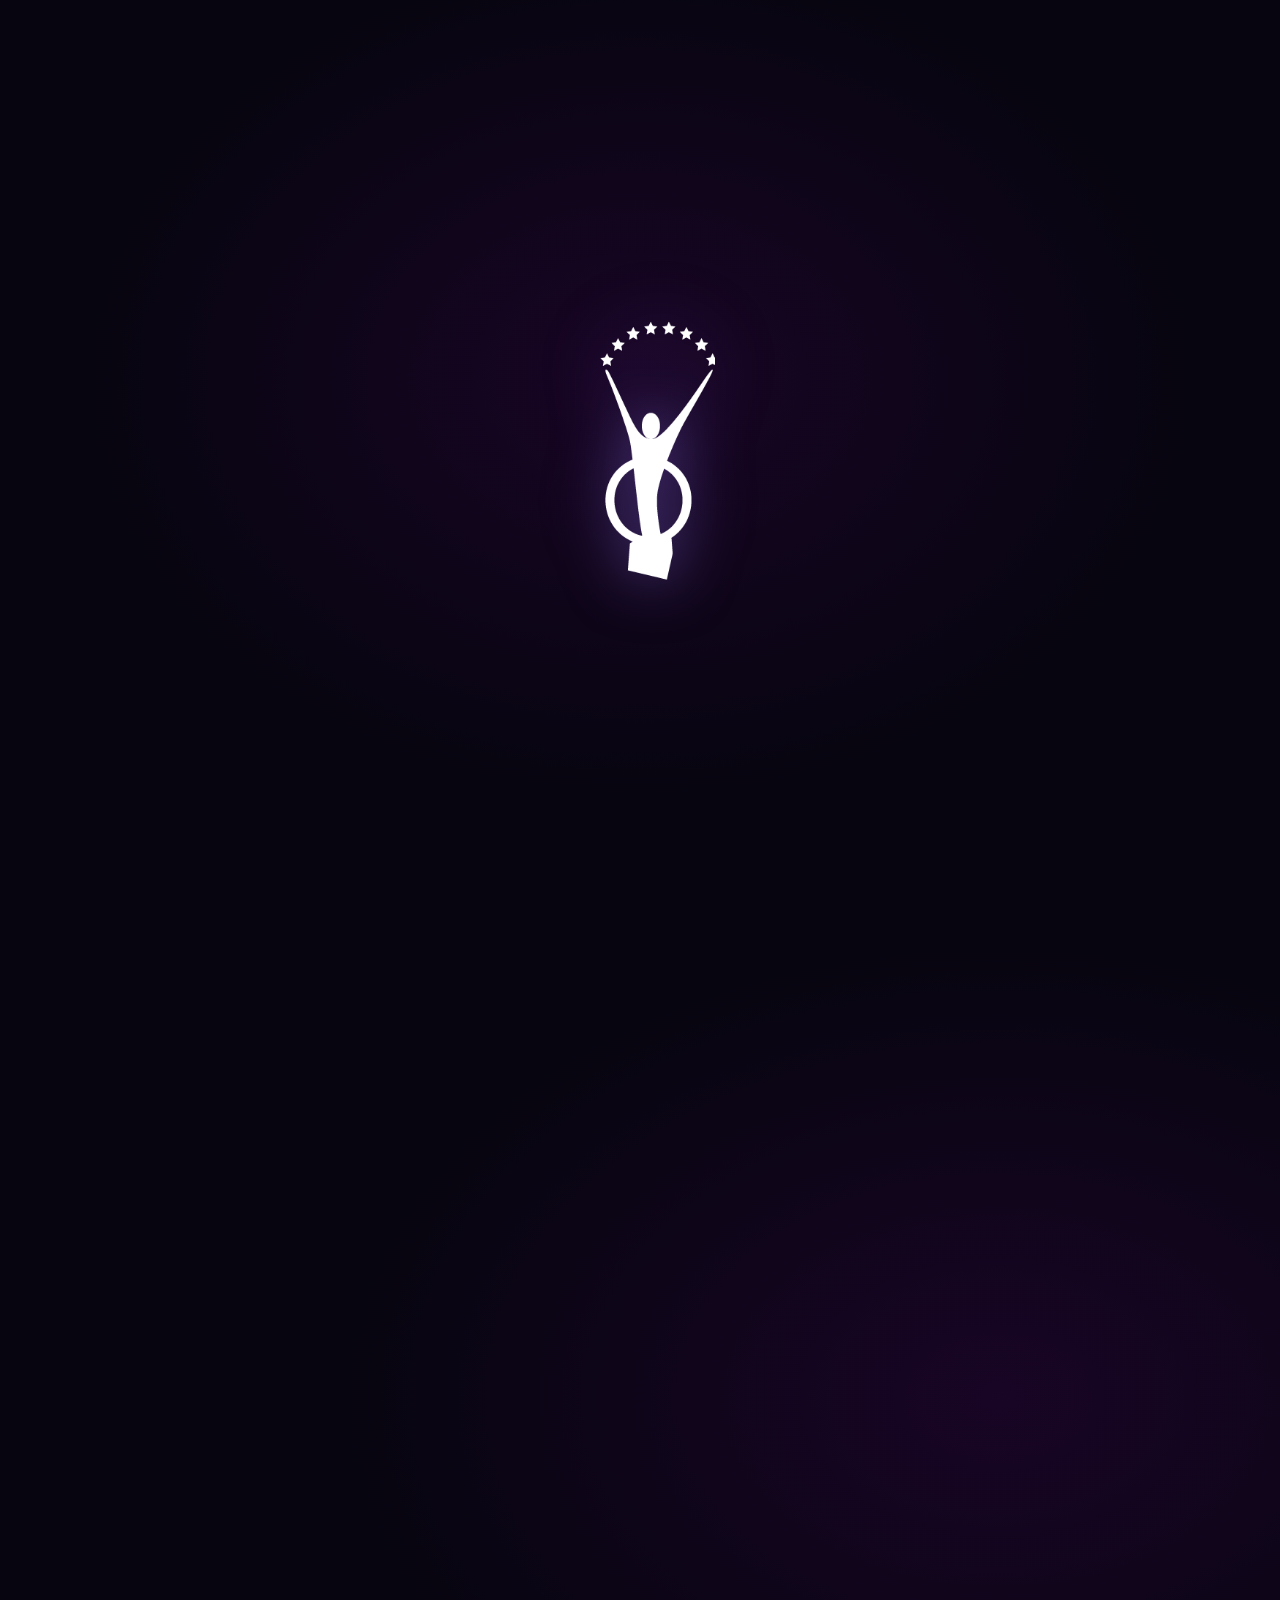
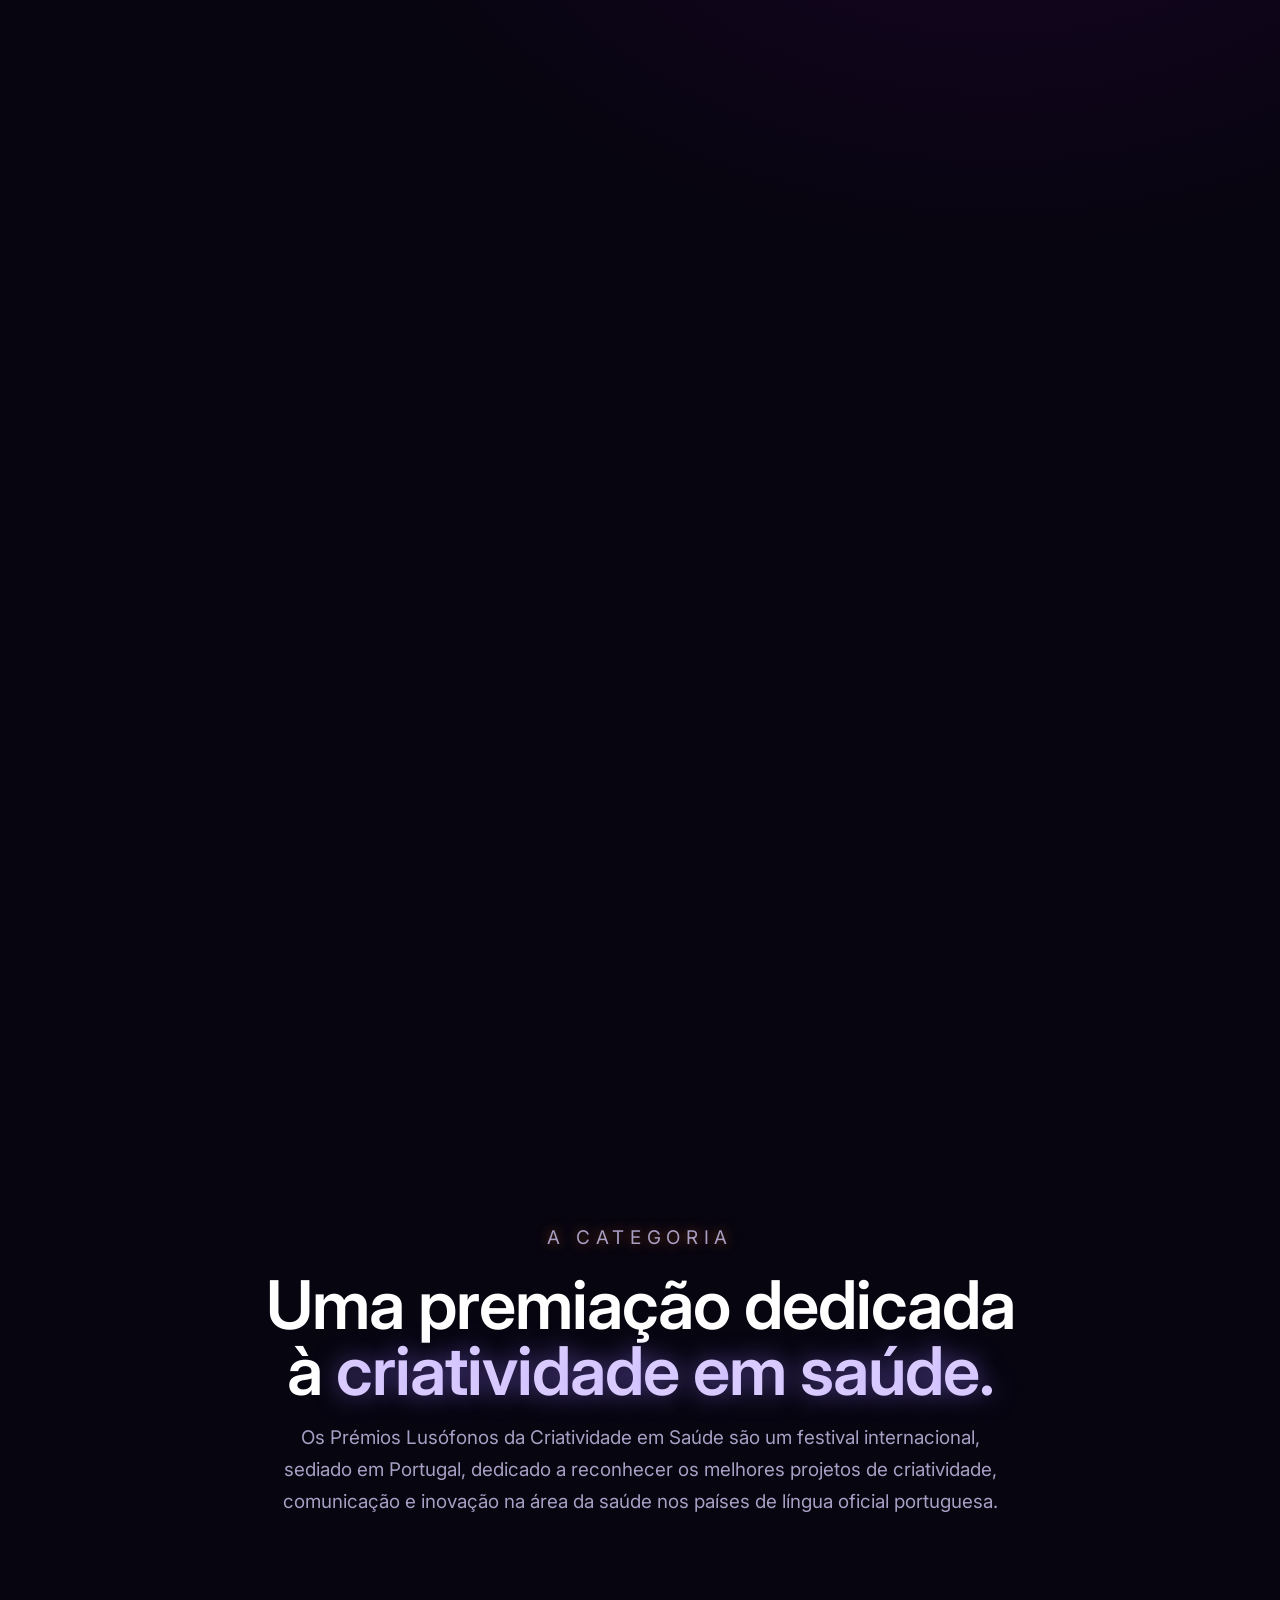
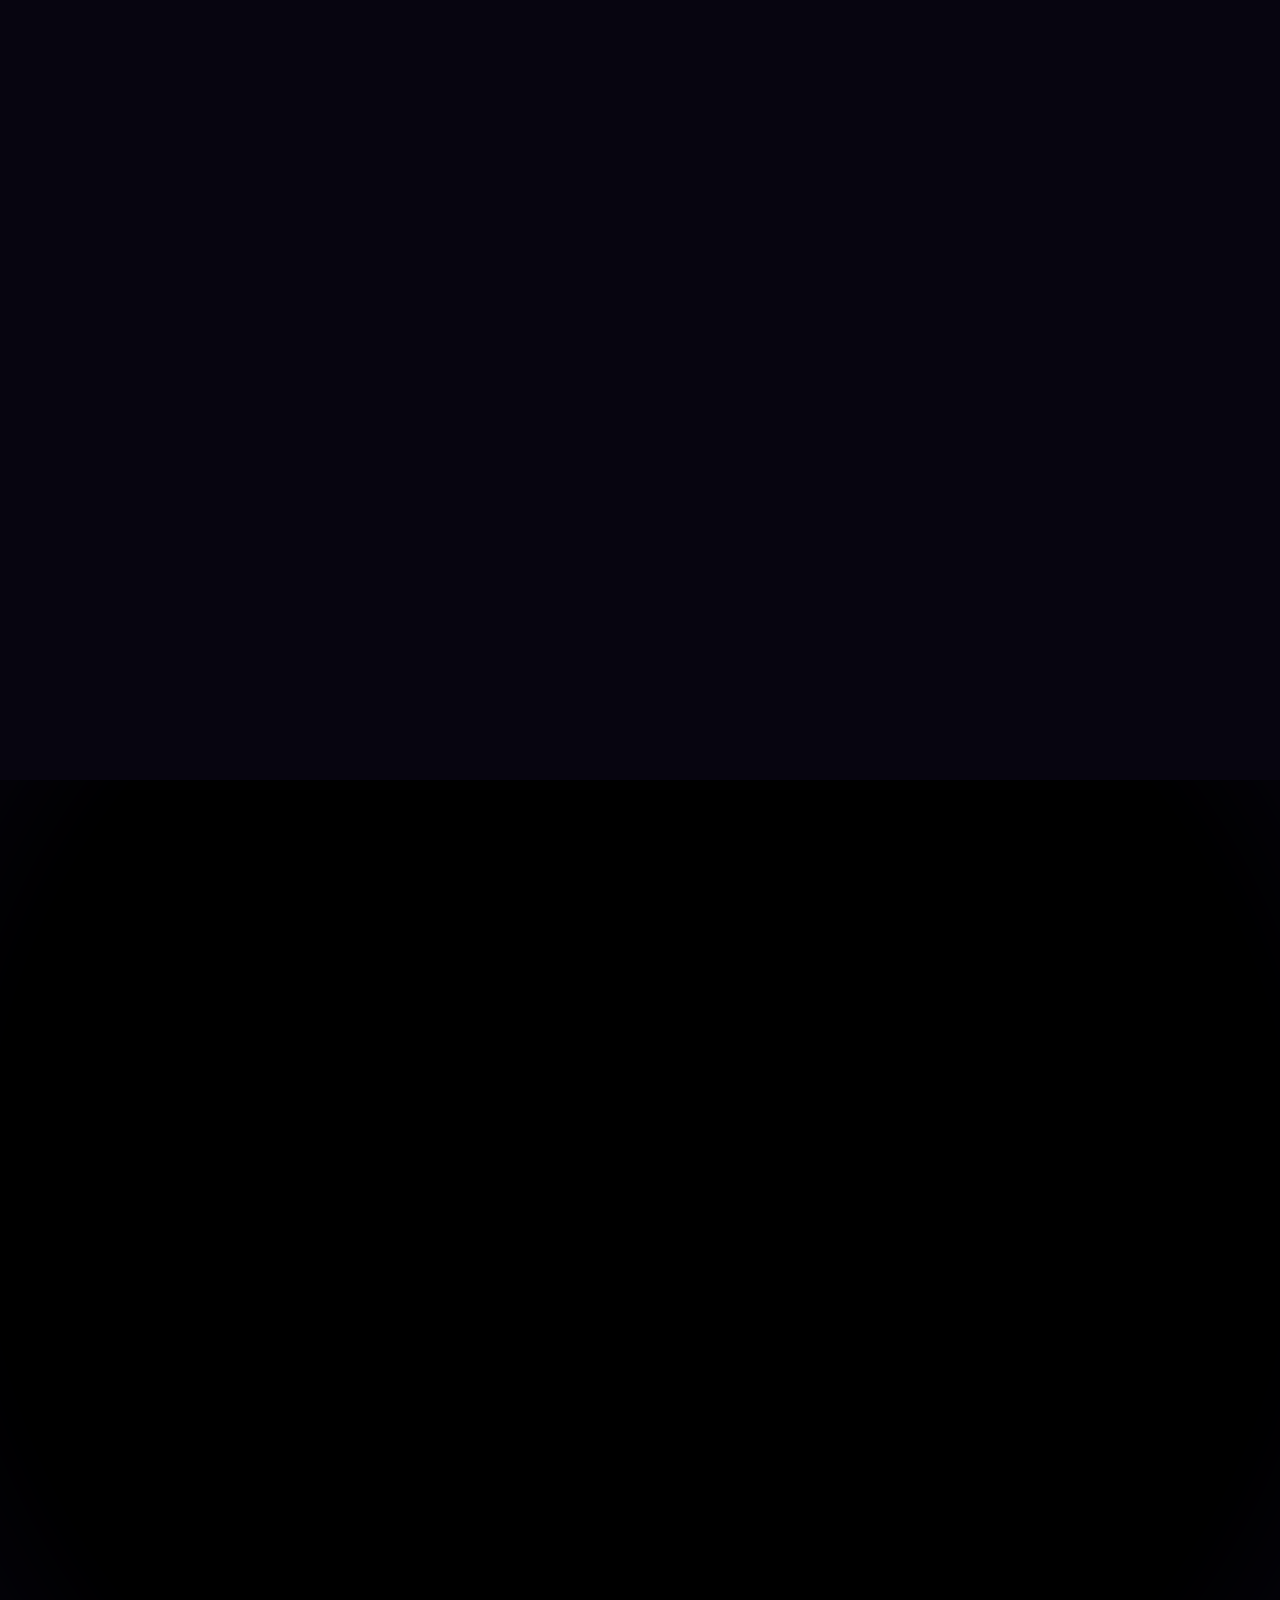
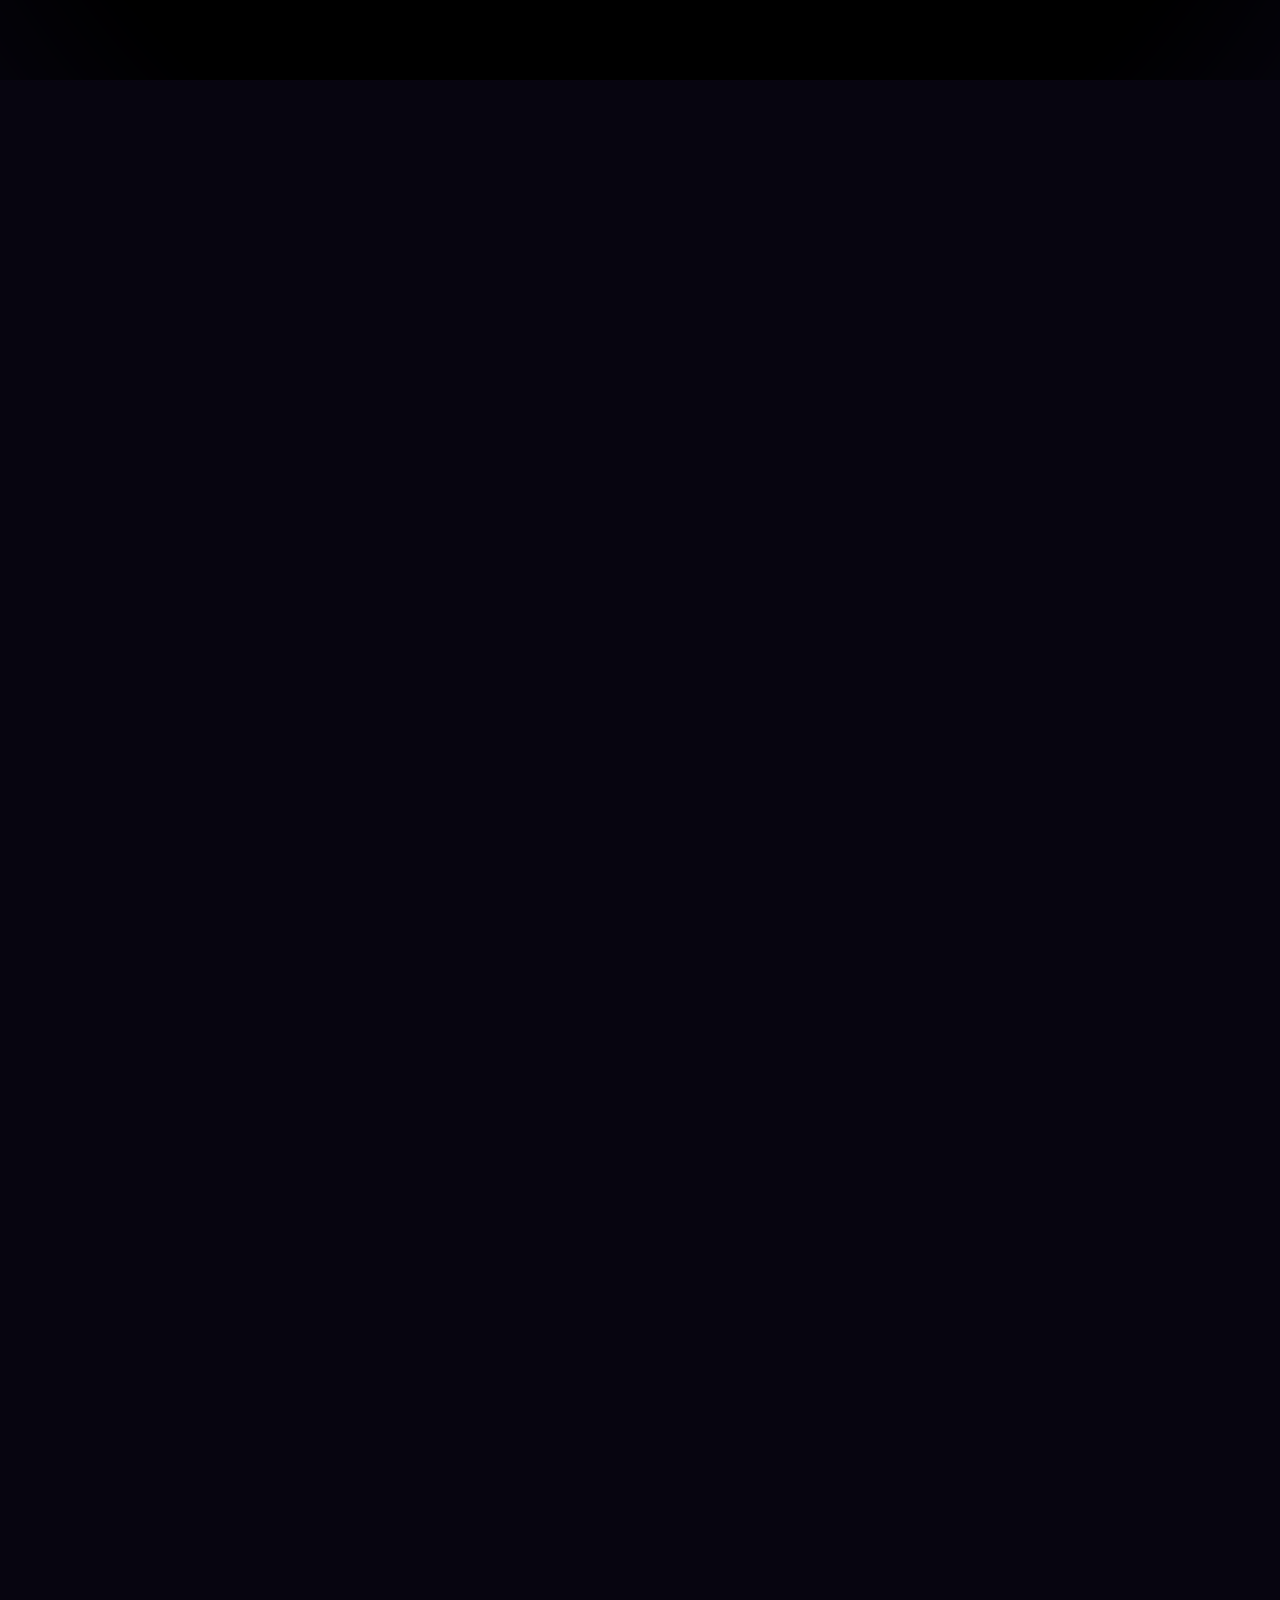
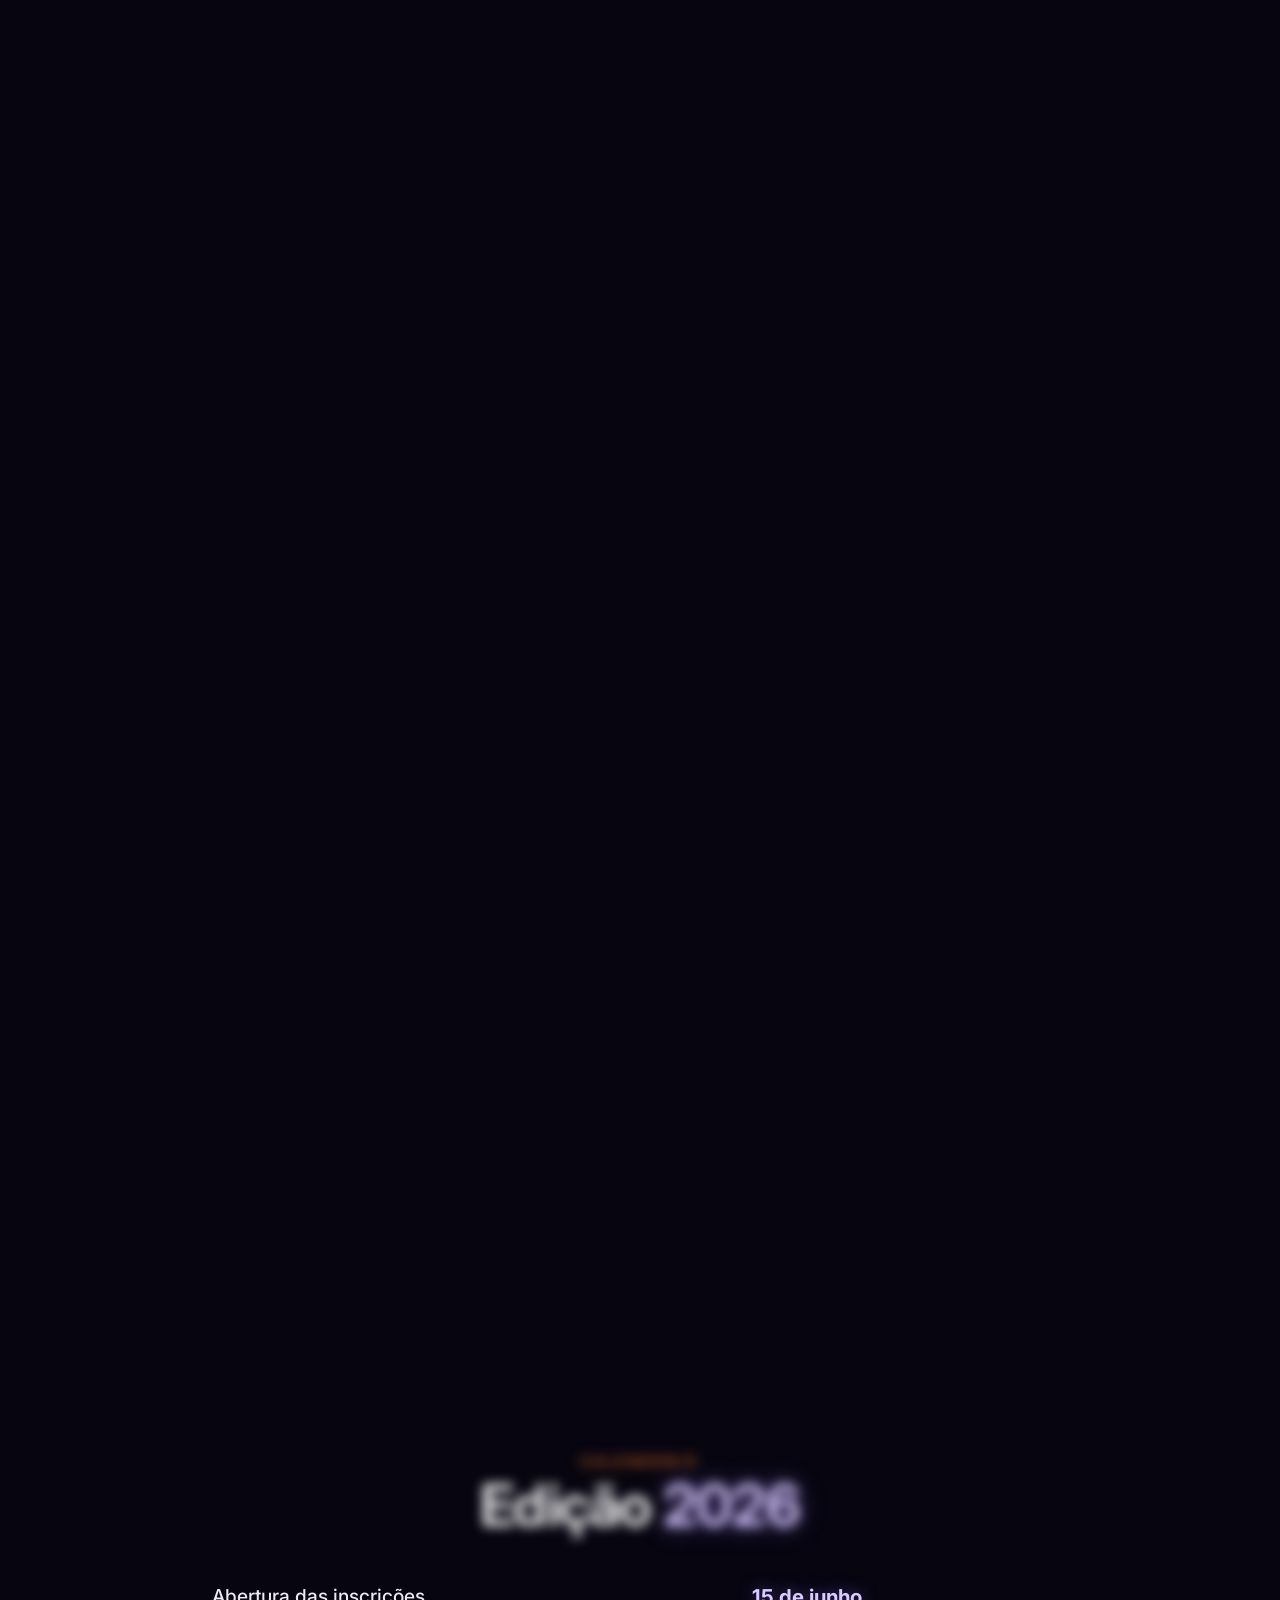
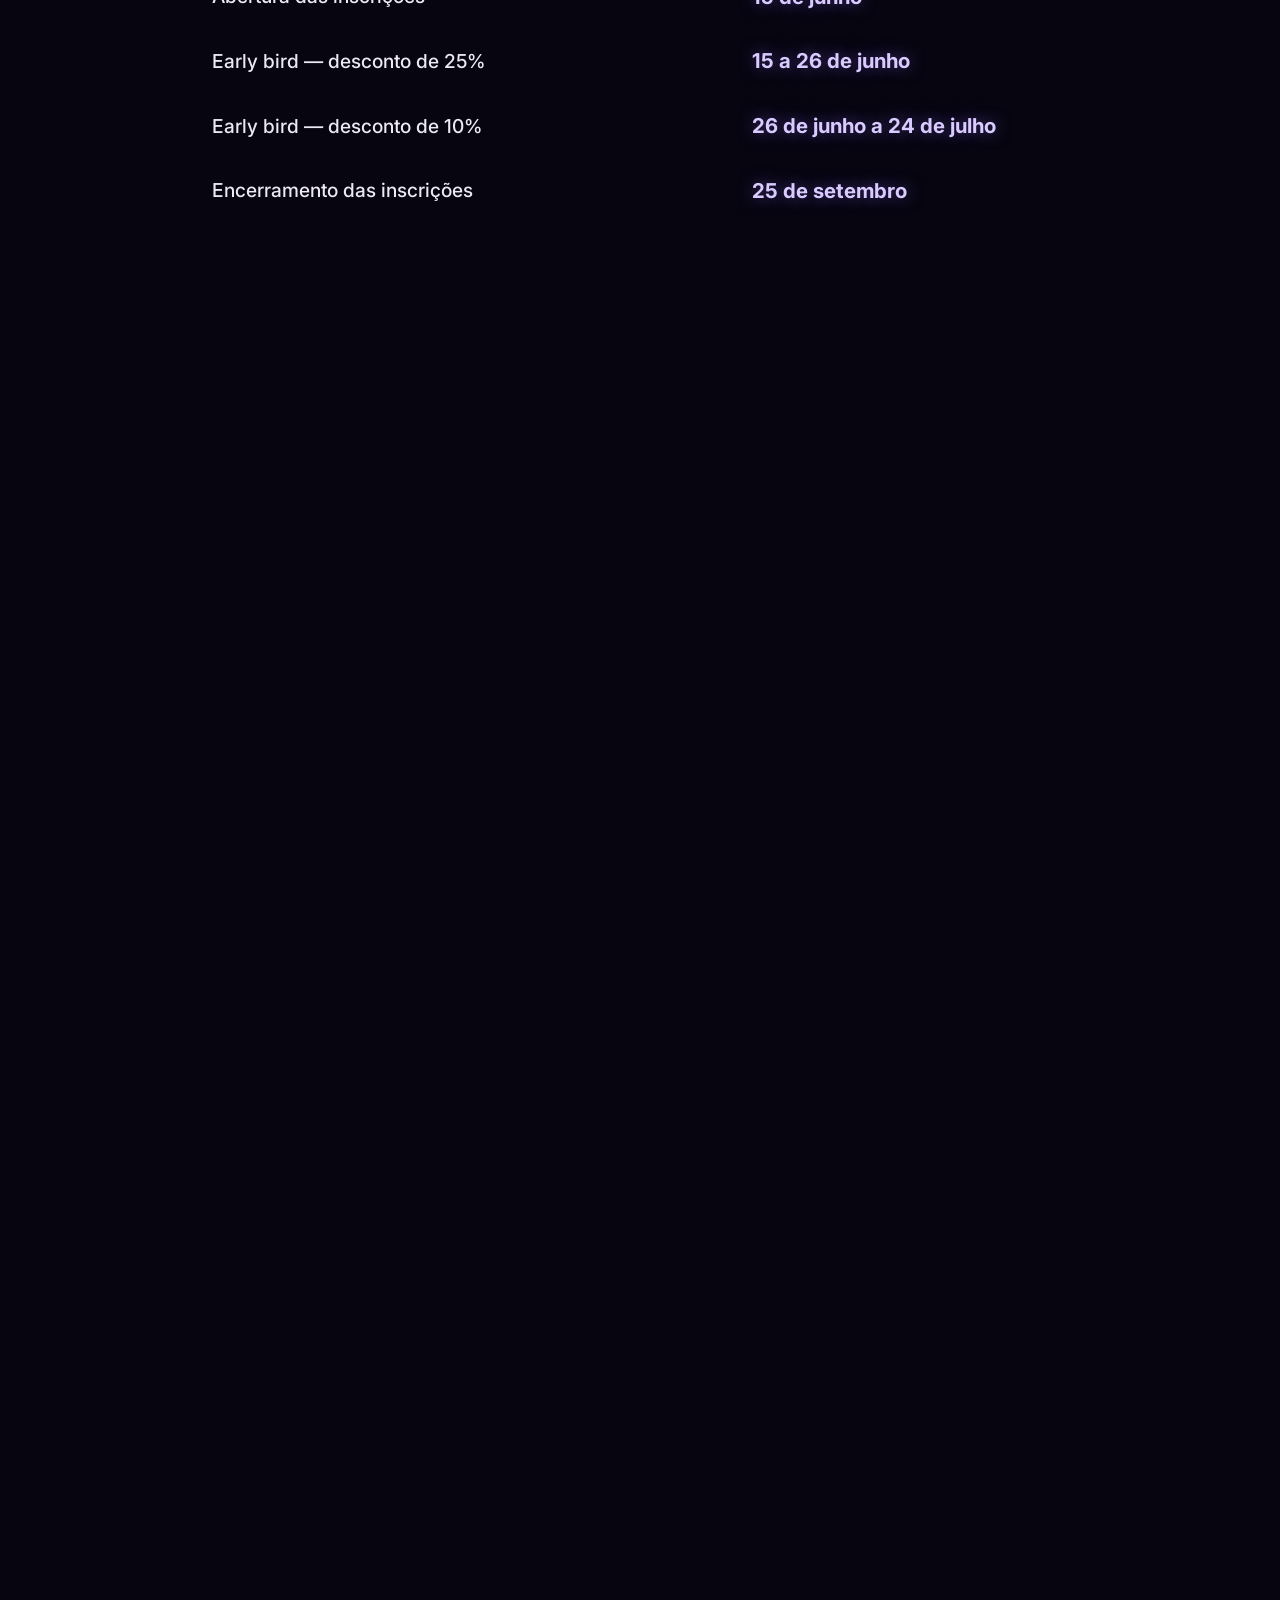
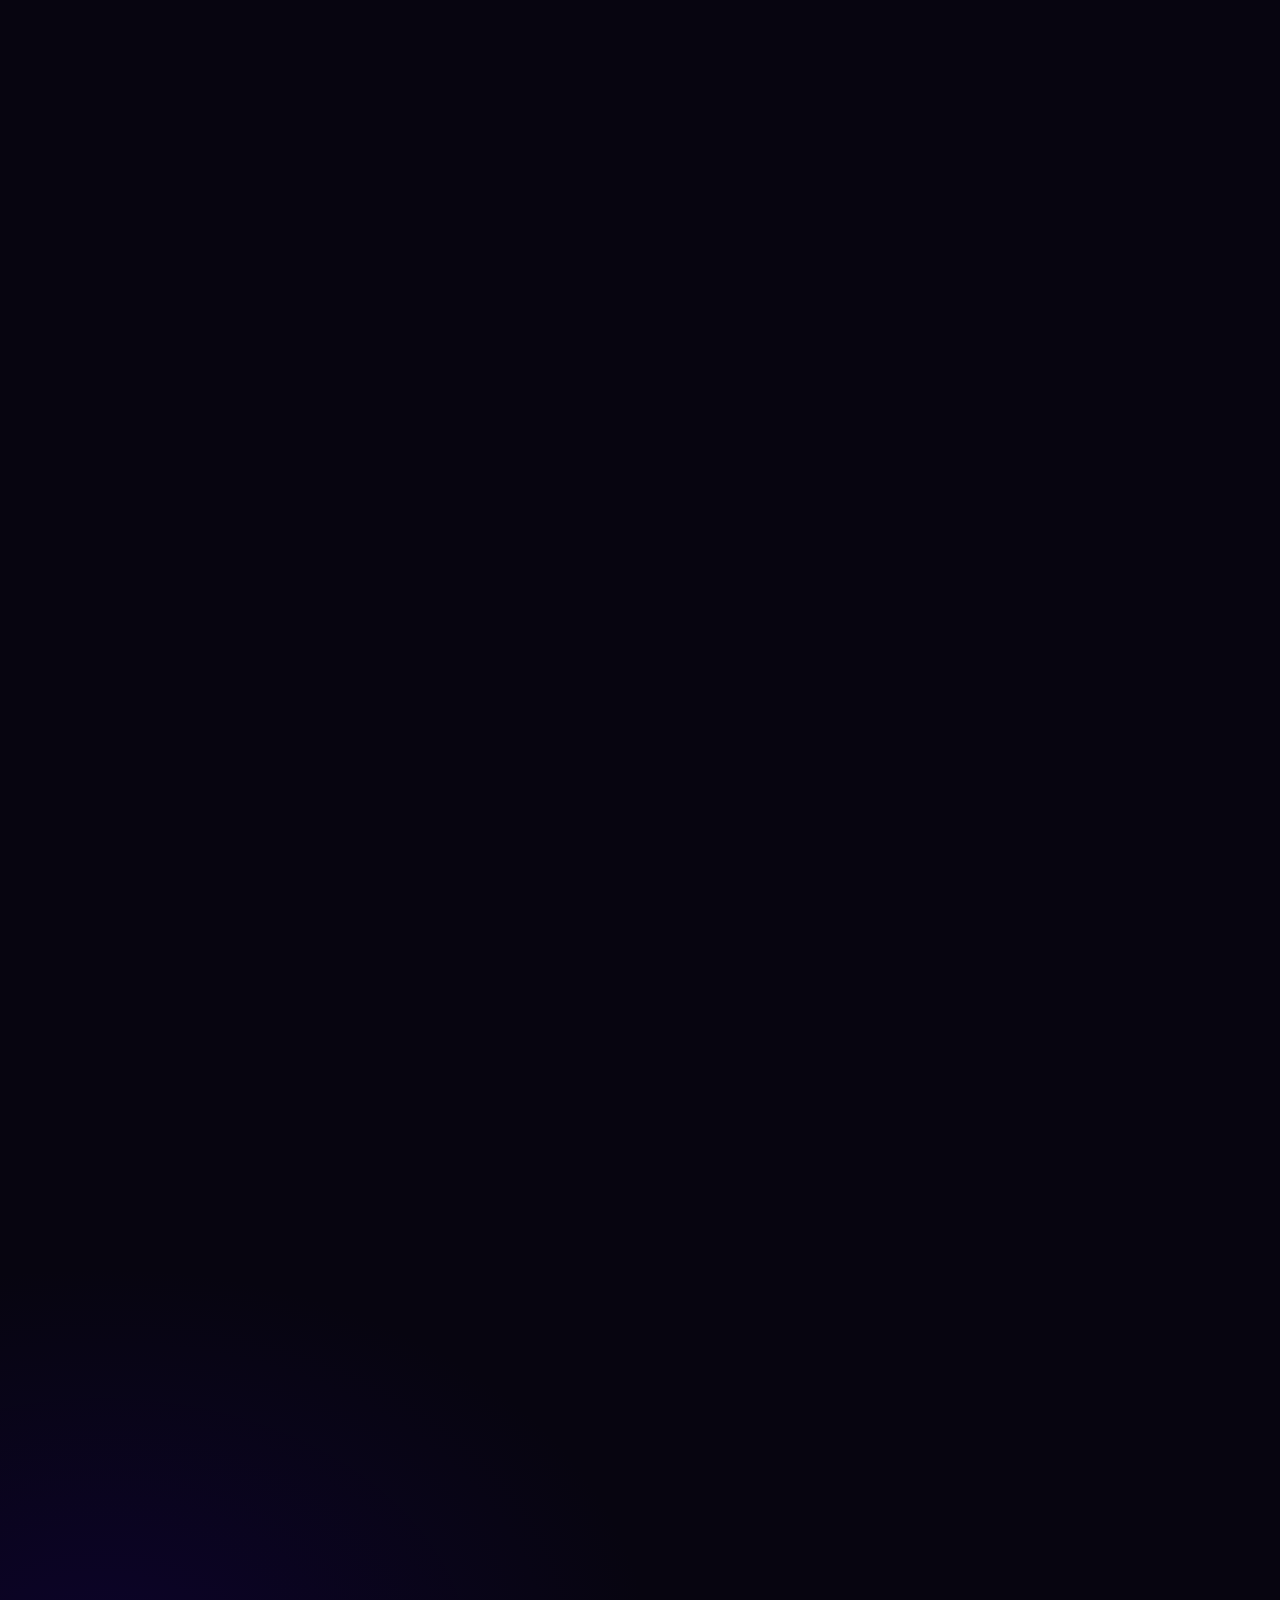
==== commit c5a65958: "@ Intro: remove texto "clique para entrar" (logo segue clicável) Co-Authored-By: Claude Opus 4.8 <no" ====
--- a/index.html
+++ b/index.html
@@ -171,7 +171,6 @@
 
 <div class="intro" id="intro">
   <img id="introLogo" src="logo-symbol.png" alt="" onerror="this.style.display='none'" />
-  <div class="hint">clique para <b>entrar</b></div>
 </div>
 
 <nav class="nav" id="nav">
@@ -246,7 +245,7 @@
     <img class="pill pill-a" src="capsule1.png" alt="" />
     <img class="pill pill-b" src="capsule2.png" alt="" />
     <svg class="por-title-svg" viewBox="0 0 1100 200" preserveAspectRatio="xMidYMid meet" aria-label="Por que existe">
-      <text id="porTitleTxt" x="550" y="140" text-anchor="middle">Por que existe.</text>
+      <text id="porTitleTxt" x="550" y="140" text-anchor="middle">Por que existe?</text>
     </svg>
     <div class="por-cols">
       <div class="por-col"><p>Hoje, falar de saúde é compreender comportamentos, alegrias, prazeres e dores. Em um mundo onde nosso aprendizado começa no digital, é essencial lembrar que o <em>toque humano</em> faz parte dessa equação.</p></div>
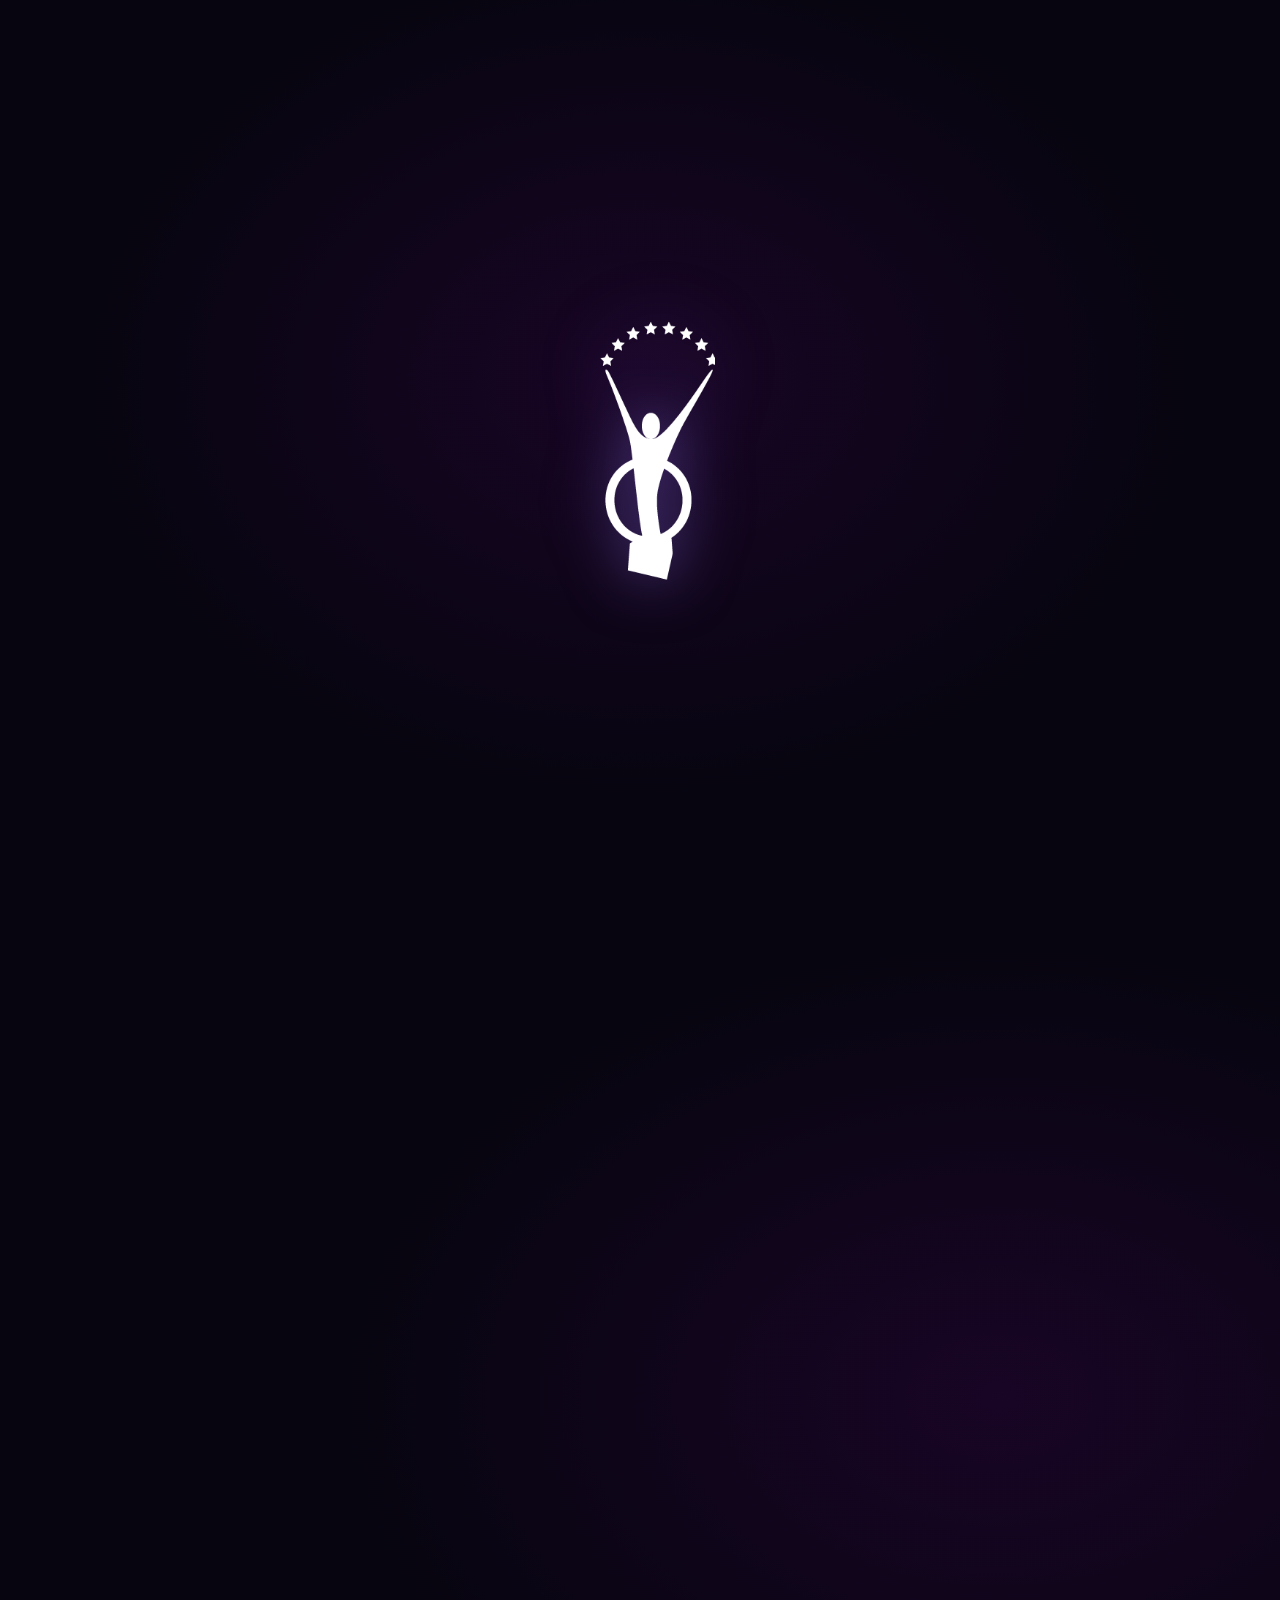
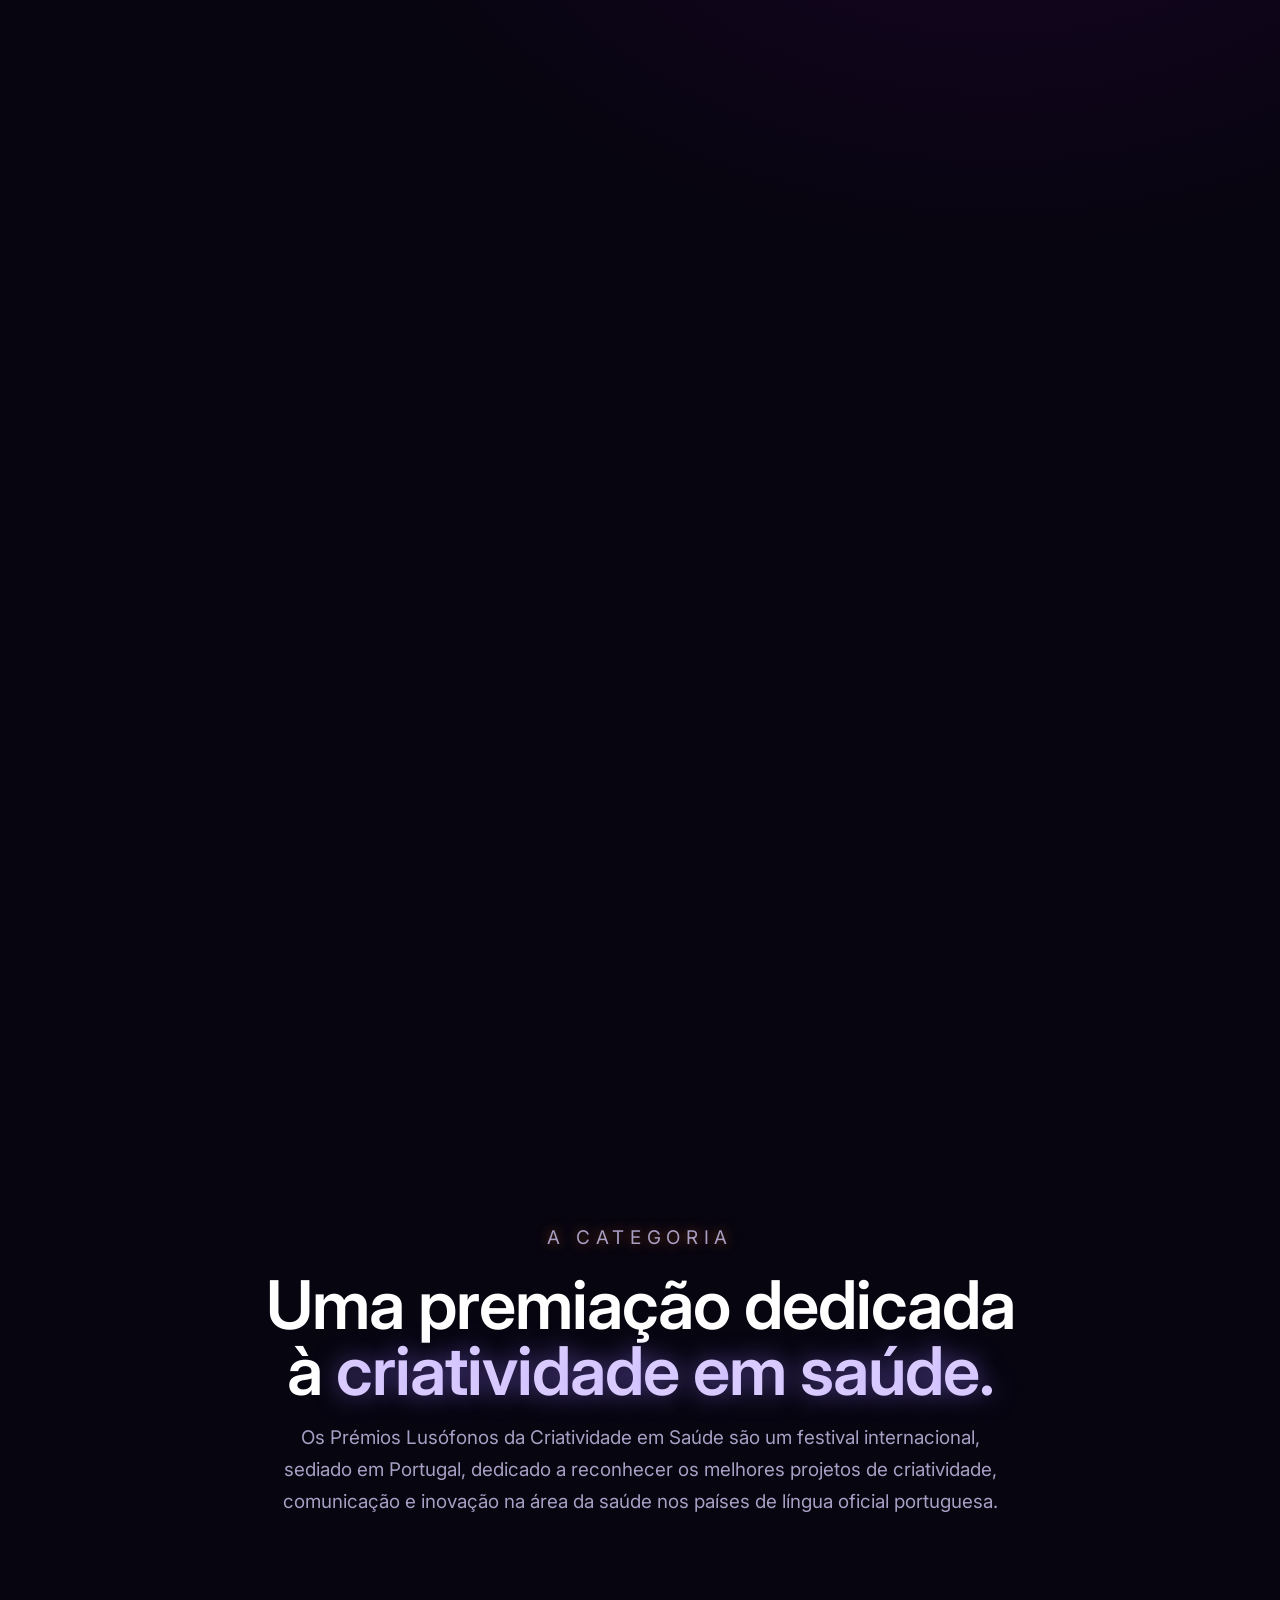
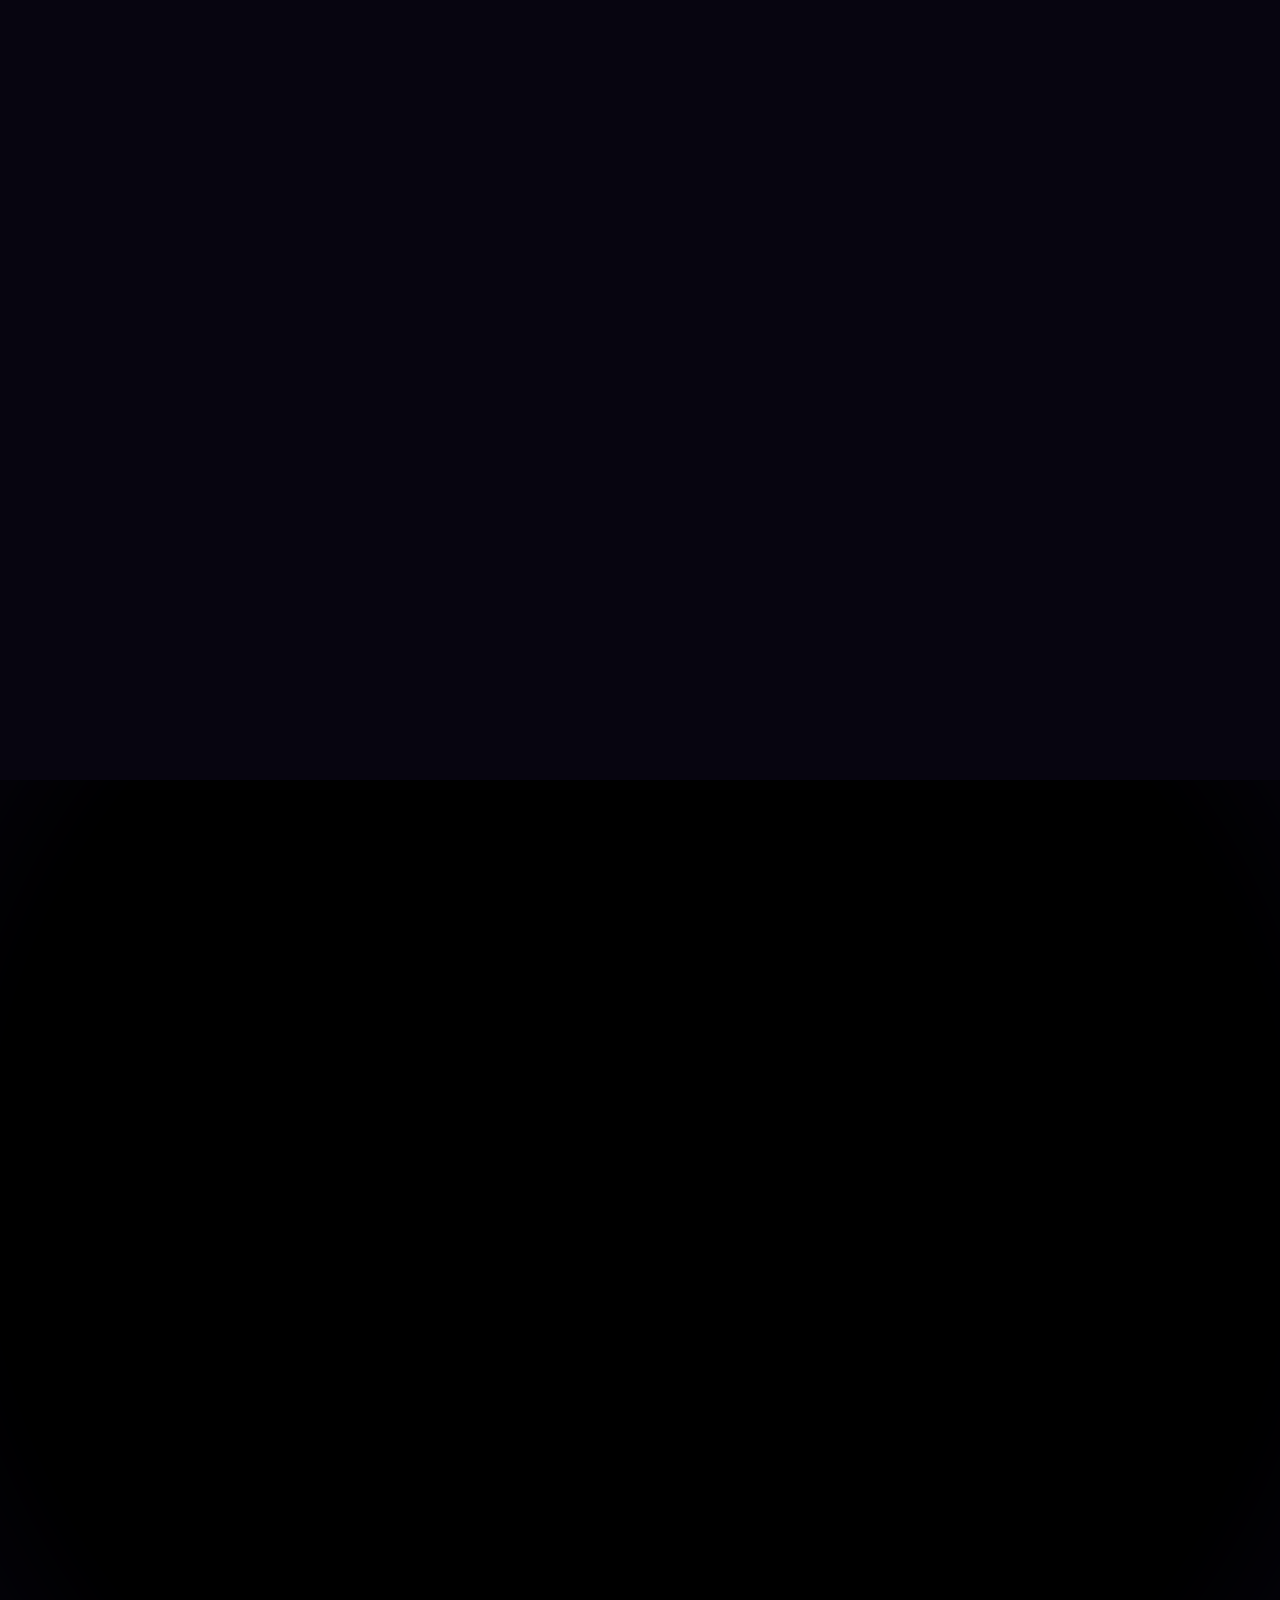
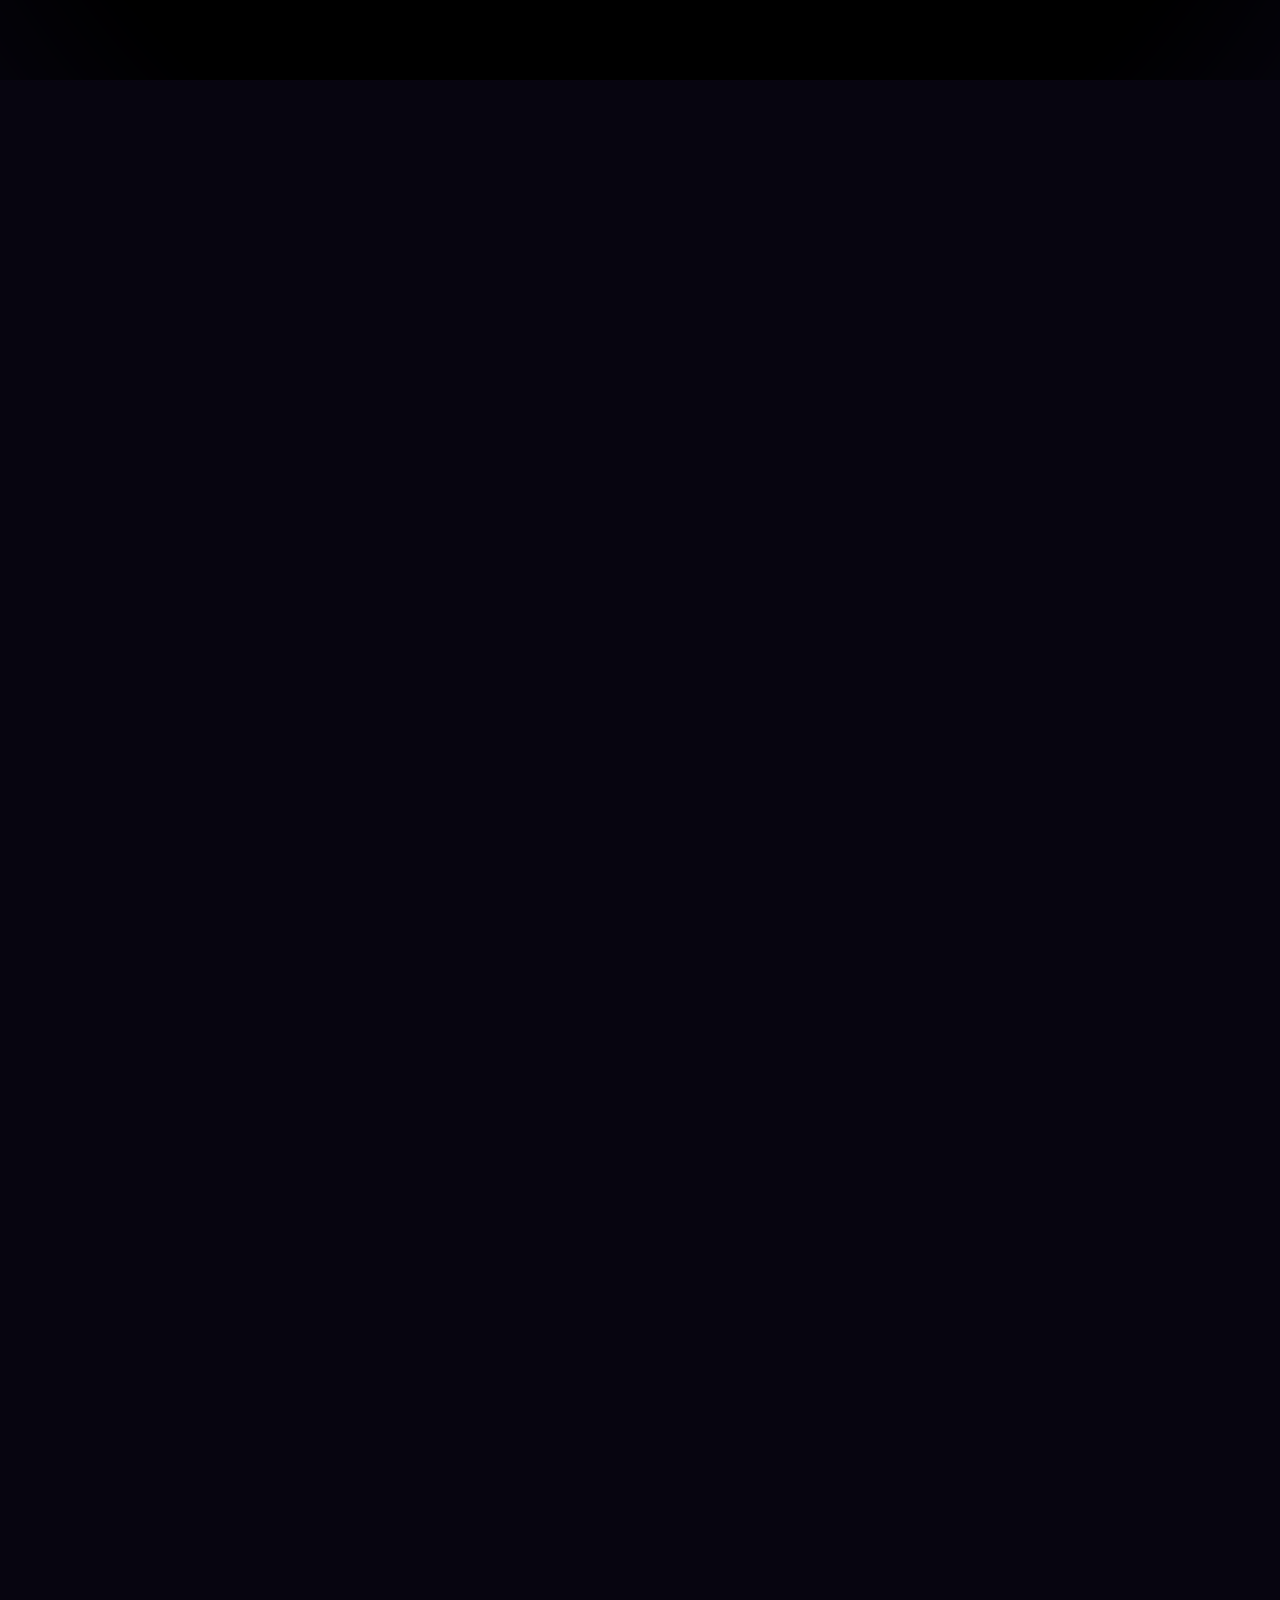
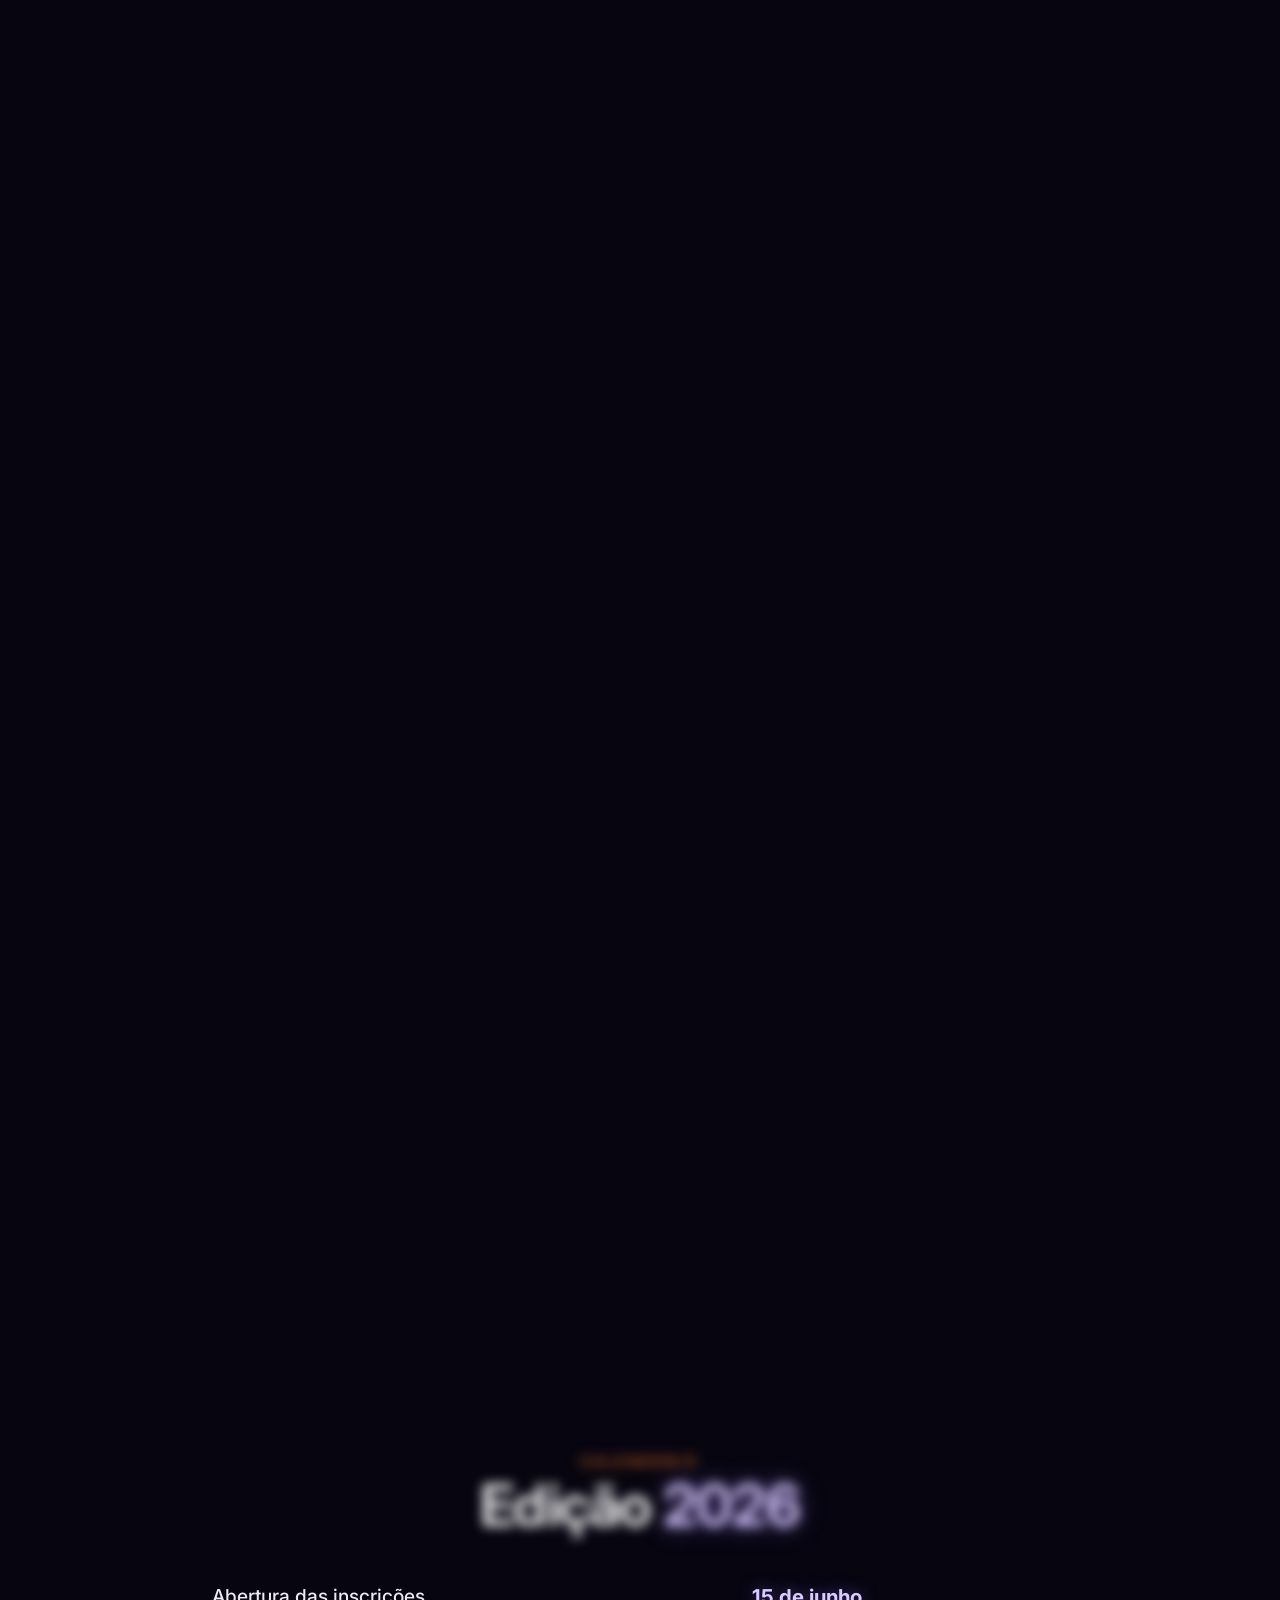
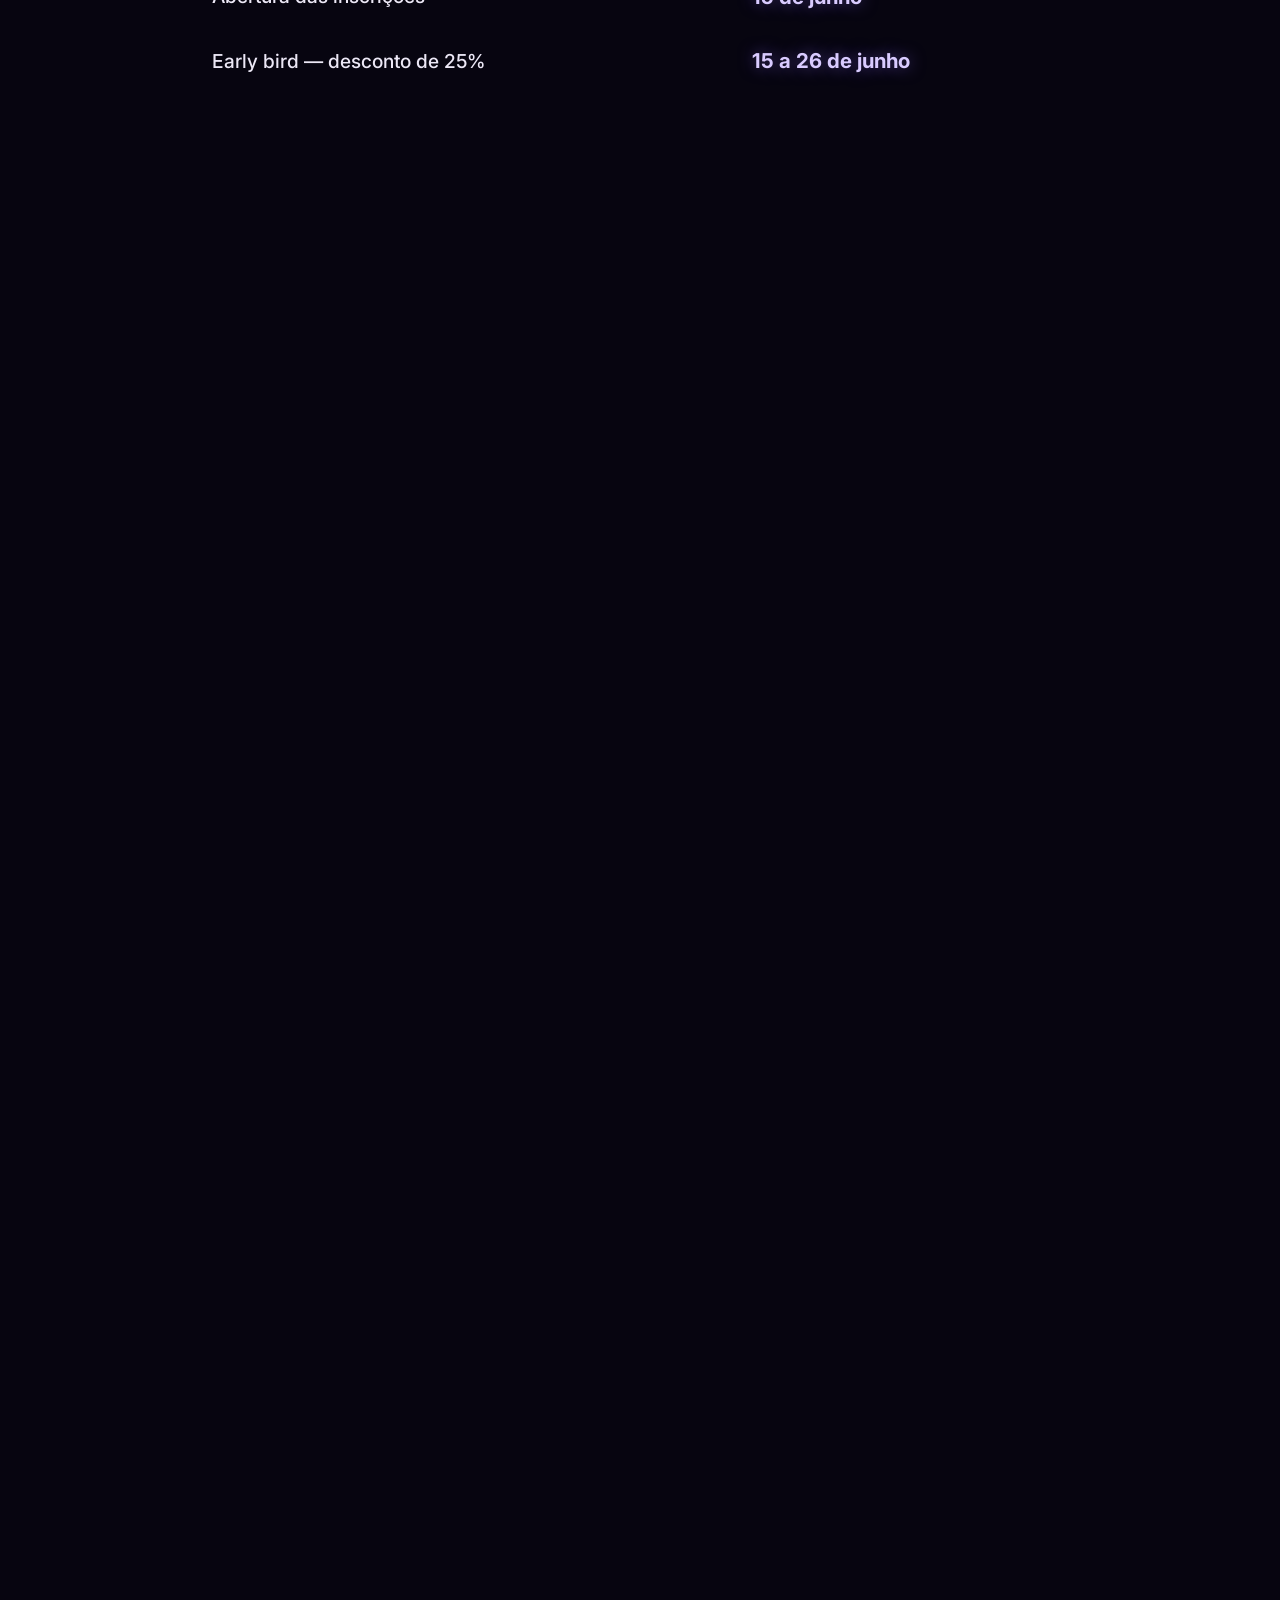
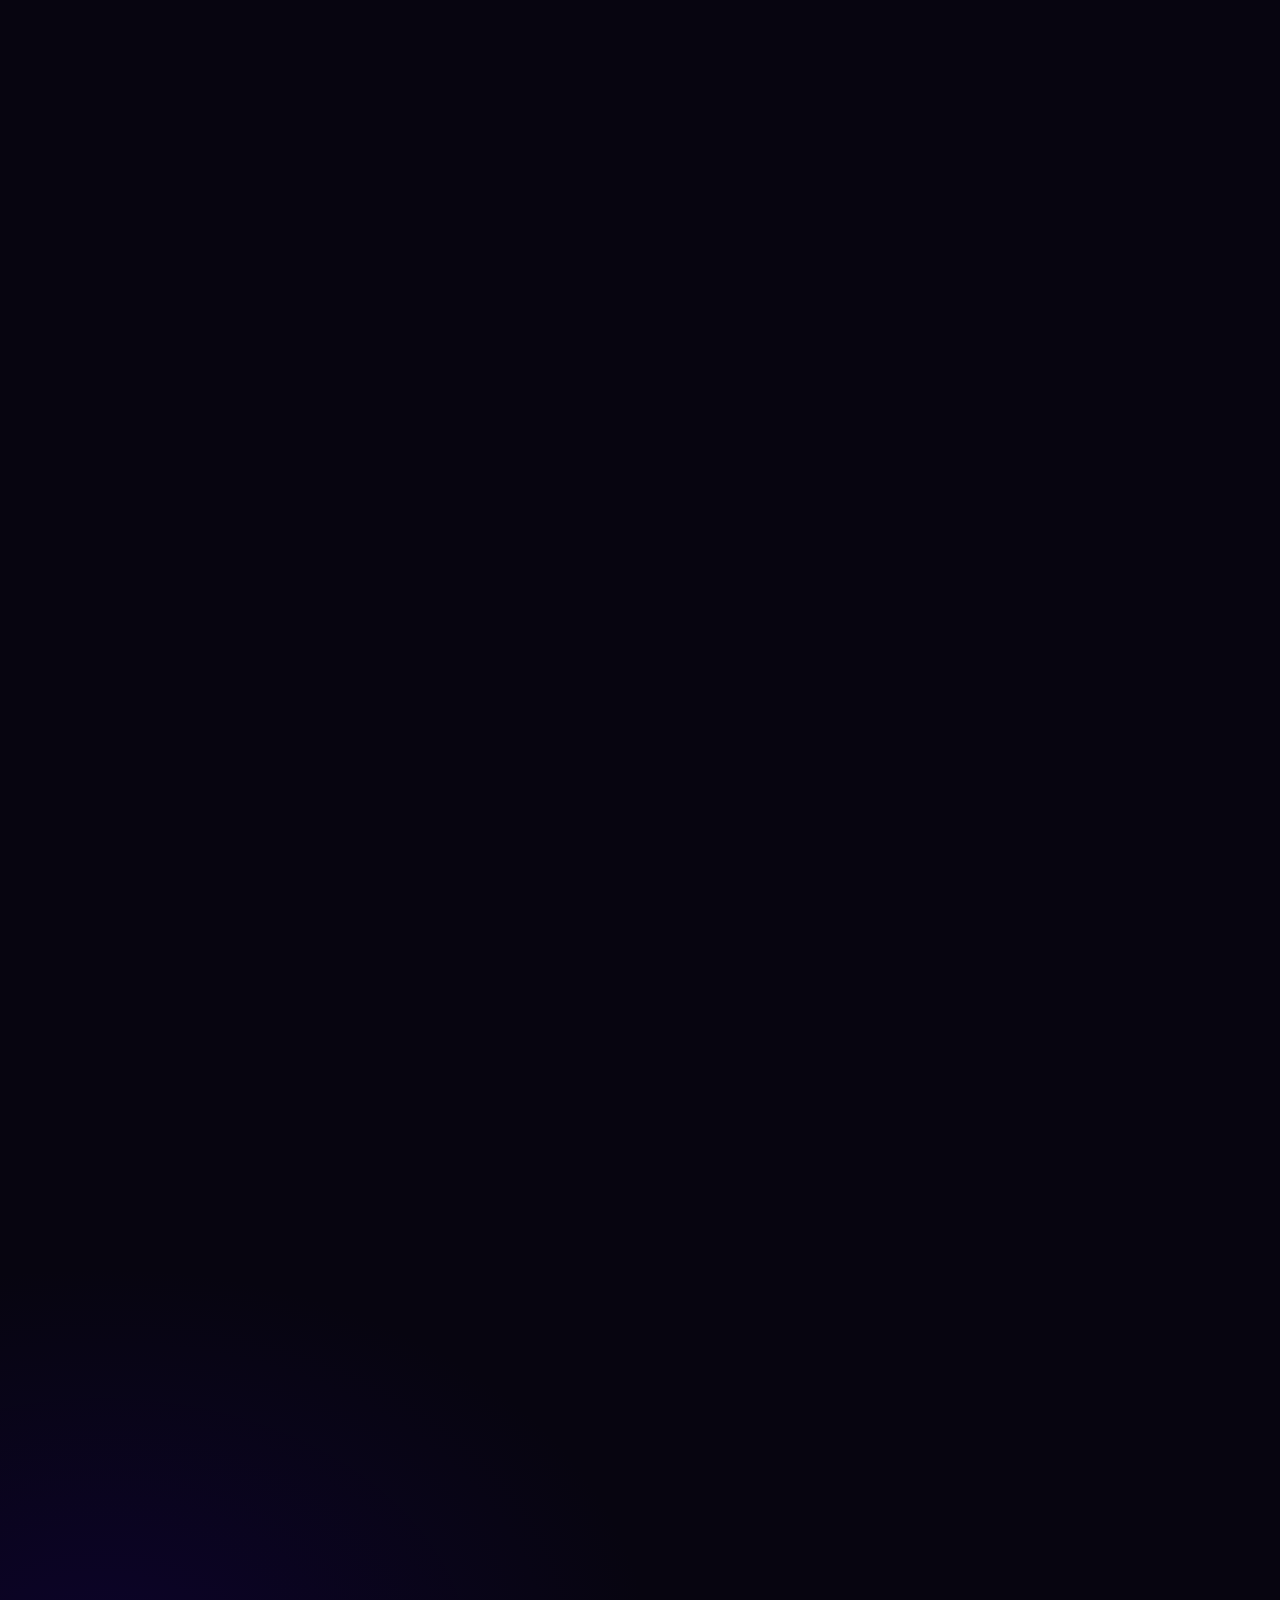
==== commit 6b6722e6: "@ Pílulas: troca redemoinho por rolagem suave (saída seç.3 / volta seç.4) - Saída da Seção 3: pílula" ====
--- a/index.html
+++ b/index.html
@@ -451,18 +451,15 @@
     rbx.save(); rbx.translate( splitPx,0); drawSeg(W, W-half, yb, amp, ph); rbx.restore(); }   // metade dir desliza pra DIREITA
   rbx.shadowBlur=0;
 }
-/* ===== pílulas: jornada contínua (cantos seç.3 → REDEMOINHO no centro → cantos OPOSTOS seç.4) ===== */
-function journeyPill(el, A, B, e, phase, inward, t){
-  const baseX=lerp(A.x,B.x,e), baseY=lerp(A.y,B.y,e);
-  const turns=2.0, ang=phase + e*Math.PI*2*turns;          // gira conforme o scroll = redemoinho suave
-  const spin=Math.sin(clamp(e,0,1)*Math.PI);               // 0 nas pontas, 1 no meio (raio máximo no meio)
-  const rad=spin*Math.min(innerWidth,innerHeight)*0.17;
-  const idle=(e>0.96)? Math.sin(t*0.0006+phase)*6 : 0;     // balanço suave ao pousar
-  const x=baseX+Math.cos(ang)*rad, y=baseY+Math.sin(ang)*rad+idle;
-  const sc=(inward? lerp(1,0.5,e) : lerp(0.5,1,e))*(1+0.2*spin);
-  const rot=ang*57.2958*0.5 + idle*0.4;
+/* ===== pílulas: saída ROLANDO pra fora (seç.3) → voltam ROLANDO dos lados (seç.4), suave/sem exagero ===== */
+function rollPill(el, A, B, e, entering, t){
+  const x=lerp(A.x,B.x,e), y=lerp(A.y,B.y,e);
+  const dir=(B.x>=A.x)?1:-1, ROLL=150;                       // giro de "rolagem" suave
+  const rot = entering ? dir*ROLL*(e-1) : dir*ROLL*e;        // gira batendo c/ a direção; ao CHEGAR assenta reto (rot→0)
+  const idle = entering ? Math.sin(t*0.0006)*4*e : 0;        // balancinho sutil só depois de assentar
+  const sc = entering ? lerp(0.92,1,e) : 1;
   el.style.right='auto'; el.style.bottom='auto';
-  el.style.left=x.toFixed(1)+'px'; el.style.top=y.toFixed(1)+'px';
+  el.style.left=x.toFixed(1)+'px'; el.style.top=(y+idle).toFixed(1)+'px';
   el.style.transform='translate(-50%,-50%) scale('+sc.toFixed(3)+') rotate('+rot.toFixed(1)+'deg)';
   el.style.opacity='0.68';
 }
@@ -471,17 +468,17 @@
   const pc=clamp(p3/P3_CONTENT,0,1), pe=clamp((p3-P3_CONTENT)/(1-P3_CONTENT),0,1);
   const W=innerWidth, H=innerHeight;
   const aw=pillA.offsetWidth||120, ah=pillA.offsetHeight||120, bw=pillB.offsetWidth||120, bh=pillB.offsetHeight||120;
-  const M={x:W*0.5, y:H*0.62};                                                          // ponto do redemoinho (entre as duas)
   const homeA={x:W*0.94-aw/2, y:H*0.12+ah/2}, homeB={x:W*0.06+bw/2, y:H*0.88-bh/2};     // cantos da seç.3
   const destA={x:W*0.085+aw/2, y:H*0.17+ah/2}, destB={x:W*0.915-bw/2, y:H*0.83-bh/2};   // seç.4: SUP-ESQ / INF-DIR
-  if(p4>0.0005){                                  // seç.4: do redemoinho → pousam nos cantos opostos
-    const arr=ease3(clamp(p4/0.18,0,1));
-    journeyPill(pillA, M, destA, arr, 0,       false, t);
-    journeyPill(pillB, M, destB, arr, Math.PI, false, t);
-  } else if(pe>0.0005){                           // saída seç.3: dos cantos → redemoinho convergindo em M
+  const offR=W+Math.max(aw,bw)*0.9, offL=-Math.max(aw,bw)*0.9;   // pontos fora da tela
+  if(p4>0.0005){                                  // SEÇÃO 4: voltam rolando dos lados pras posições (A da ESQ, B da DIR)
+    const arr=ease3(clamp(p4/0.22,0,1));
+    rollPill(pillA, {x:offL,y:destA.y}, destA, arr, true, t);
+    rollPill(pillB, {x:offR,y:destB.y}, destB, arr, true, t);
+  } else if(pe>0.0005){                           // SAÍDA SEÇÃO 3: rolam suavemente pra FORA (A pra DIR, B pra ESQ)
     const e=ease3(pe);
-    journeyPill(pillA, homeA, M, e, 0,       true, t);
-    journeyPill(pillB, homeB, M, e, Math.PI, true, t);
+    rollPill(pillA, homeA, {x:offR,y:homeA.y}, e, false, t);
+    rollPill(pillB, homeB, {x:offL,y:homeB.y}, e, false, t);
   } else {                                        // conteúdo seç.3: cantos (CSS) + balanço suave
     pillA.style.left=''; pillA.style.top=''; pillA.style.right=''; pillA.style.bottom='';
     pillB.style.left=''; pillB.style.top=''; pillB.style.right=''; pillB.style.bottom='';
@@ -517,10 +514,10 @@
 function updateCal(t){ const p4=calProgress(), W=innerWidth, H=innerHeight;
   if(calGrid.width!==W||calGrid.height!==H){ calGrid.width=W; calGrid.height=H; }
   cgx.clearRect(0,0,W,H); computeCalGeo();
-  drawCalGrid(ease3(clamp((p4-0.15)/0.3,0,1)));    // linhas crescem das bordas
-  drawCalNodes(clamp((p4-0.4)/0.16,0,1));          // nós surgem ao colidir
-  calHead.classList.toggle('in', p4>0.1);
-  calRows.forEach((r,i)=>r.classList.toggle('in', p4 > 0.52 + i*0.055)); }
+  drawCalGrid(ease3(clamp((p4-0.28)/0.3,0,1)));    // linhas crescem DEPOIS das pílulas voltarem (~p4 0.22)
+  drawCalNodes(clamp((p4-0.54)/0.16,0,1));         // nós surgem ao colidir
+  calHead.classList.toggle('in', p4>0.26);
+  calRows.forEach((r,i)=>r.classList.toggle('in', p4 > 0.62 + i*0.05)); }
 function updatePorque(t){
   const p3=porqueProgress();
   const pc=clamp(p3/P3_CONTENT,0,1);                          // progresso do CONTEÚDO (0→1 dentro de 0→0.78)
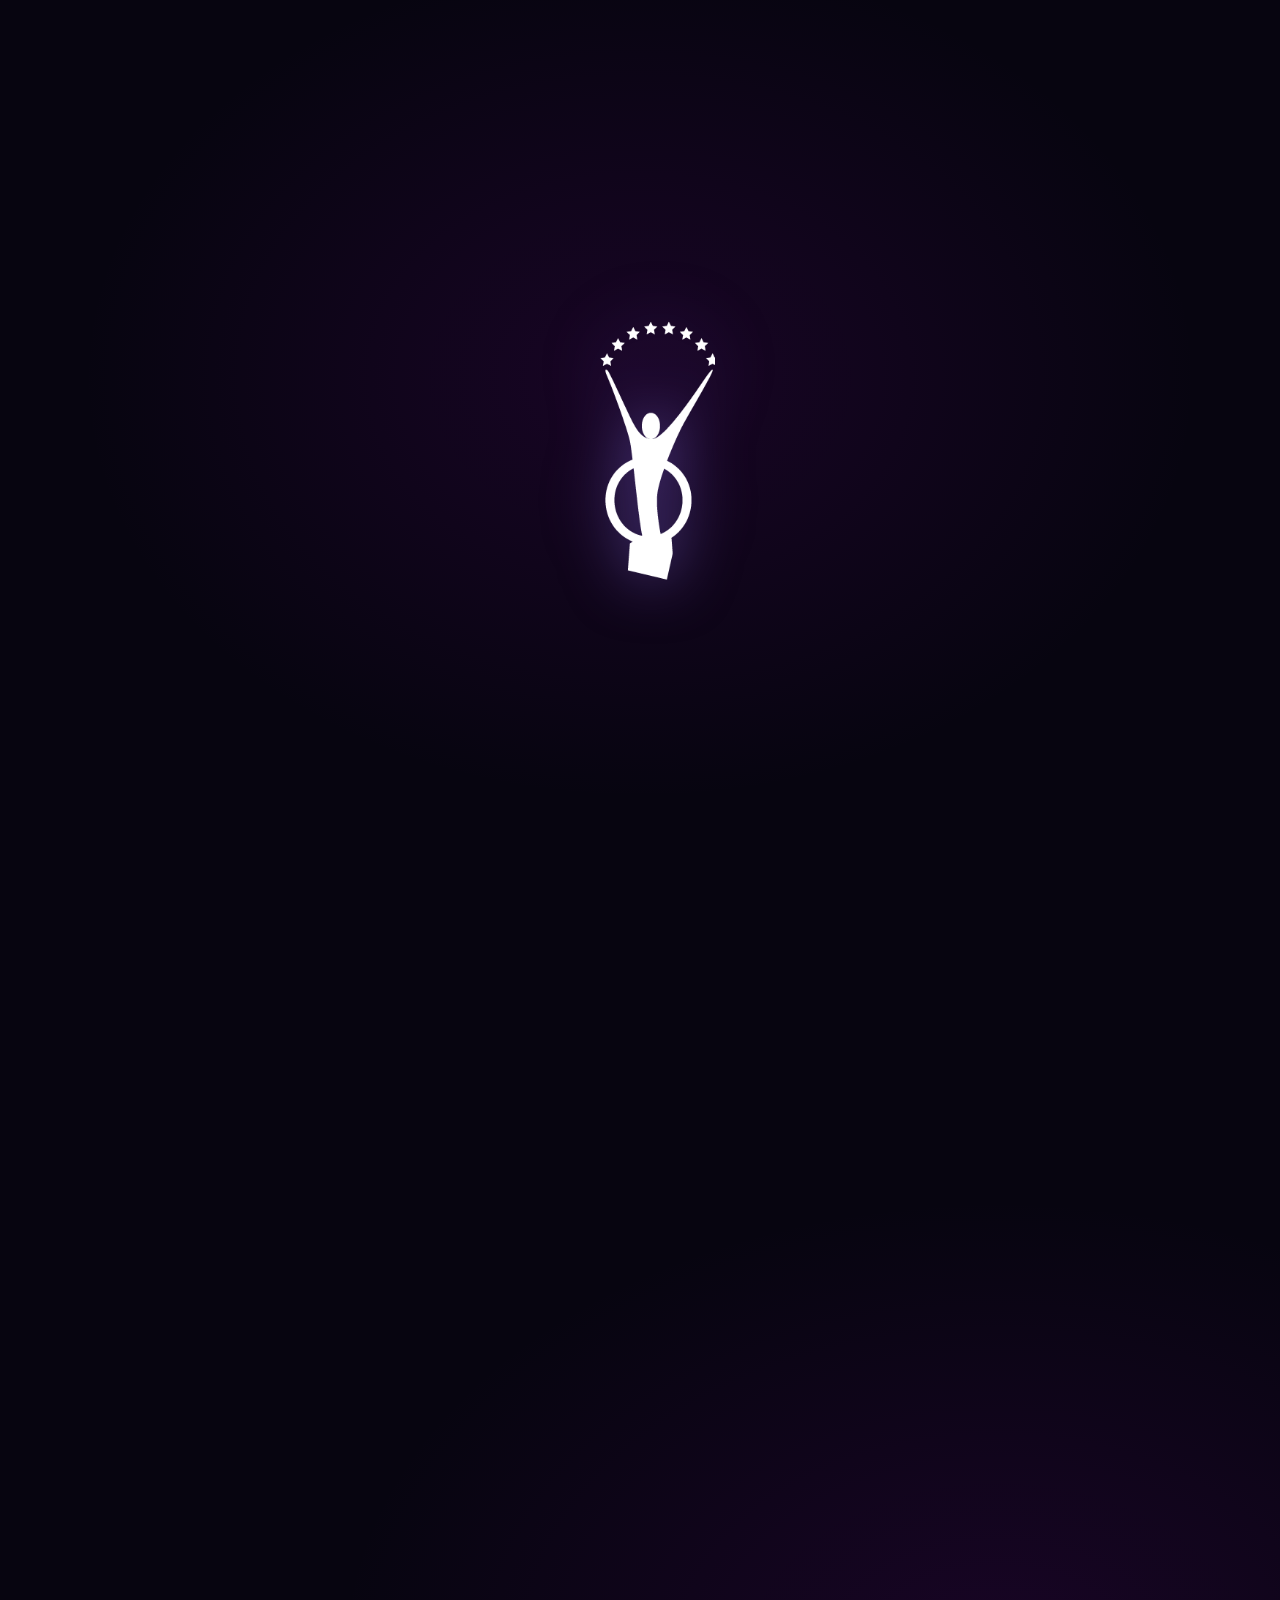
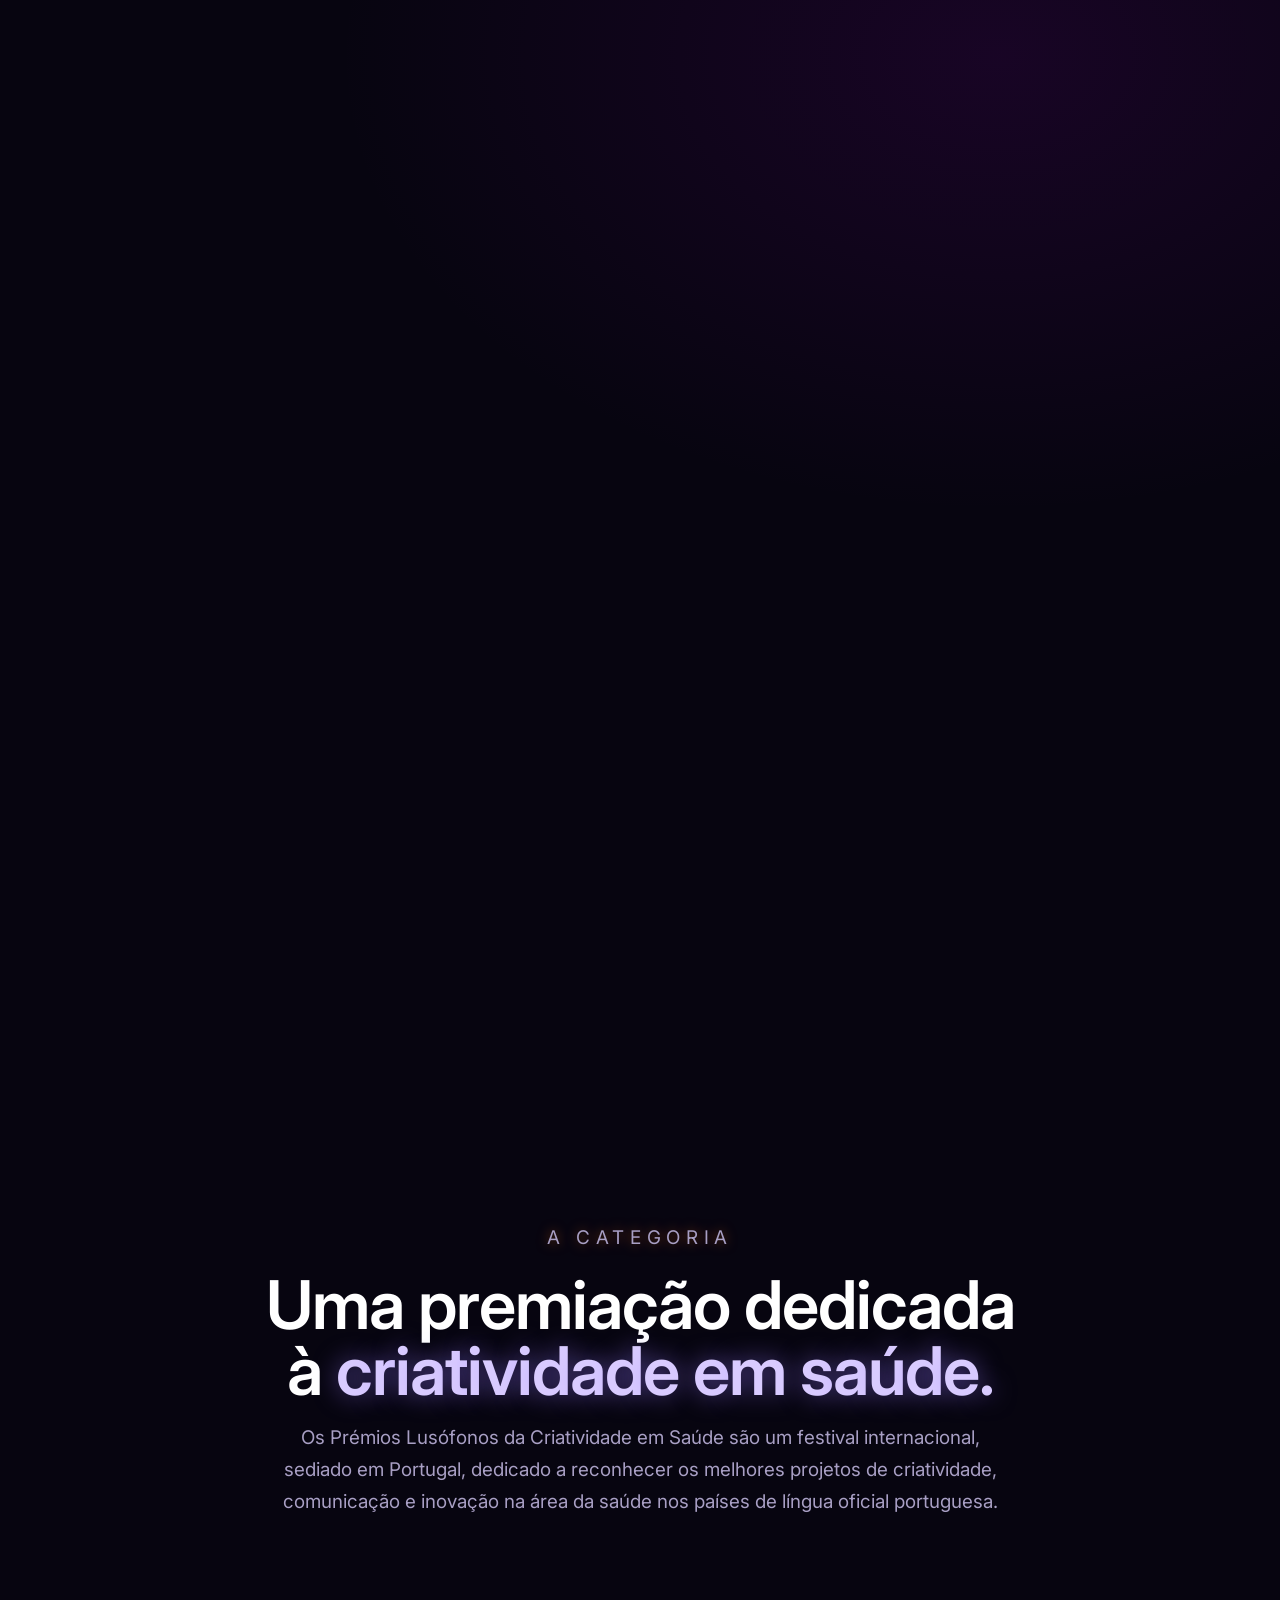
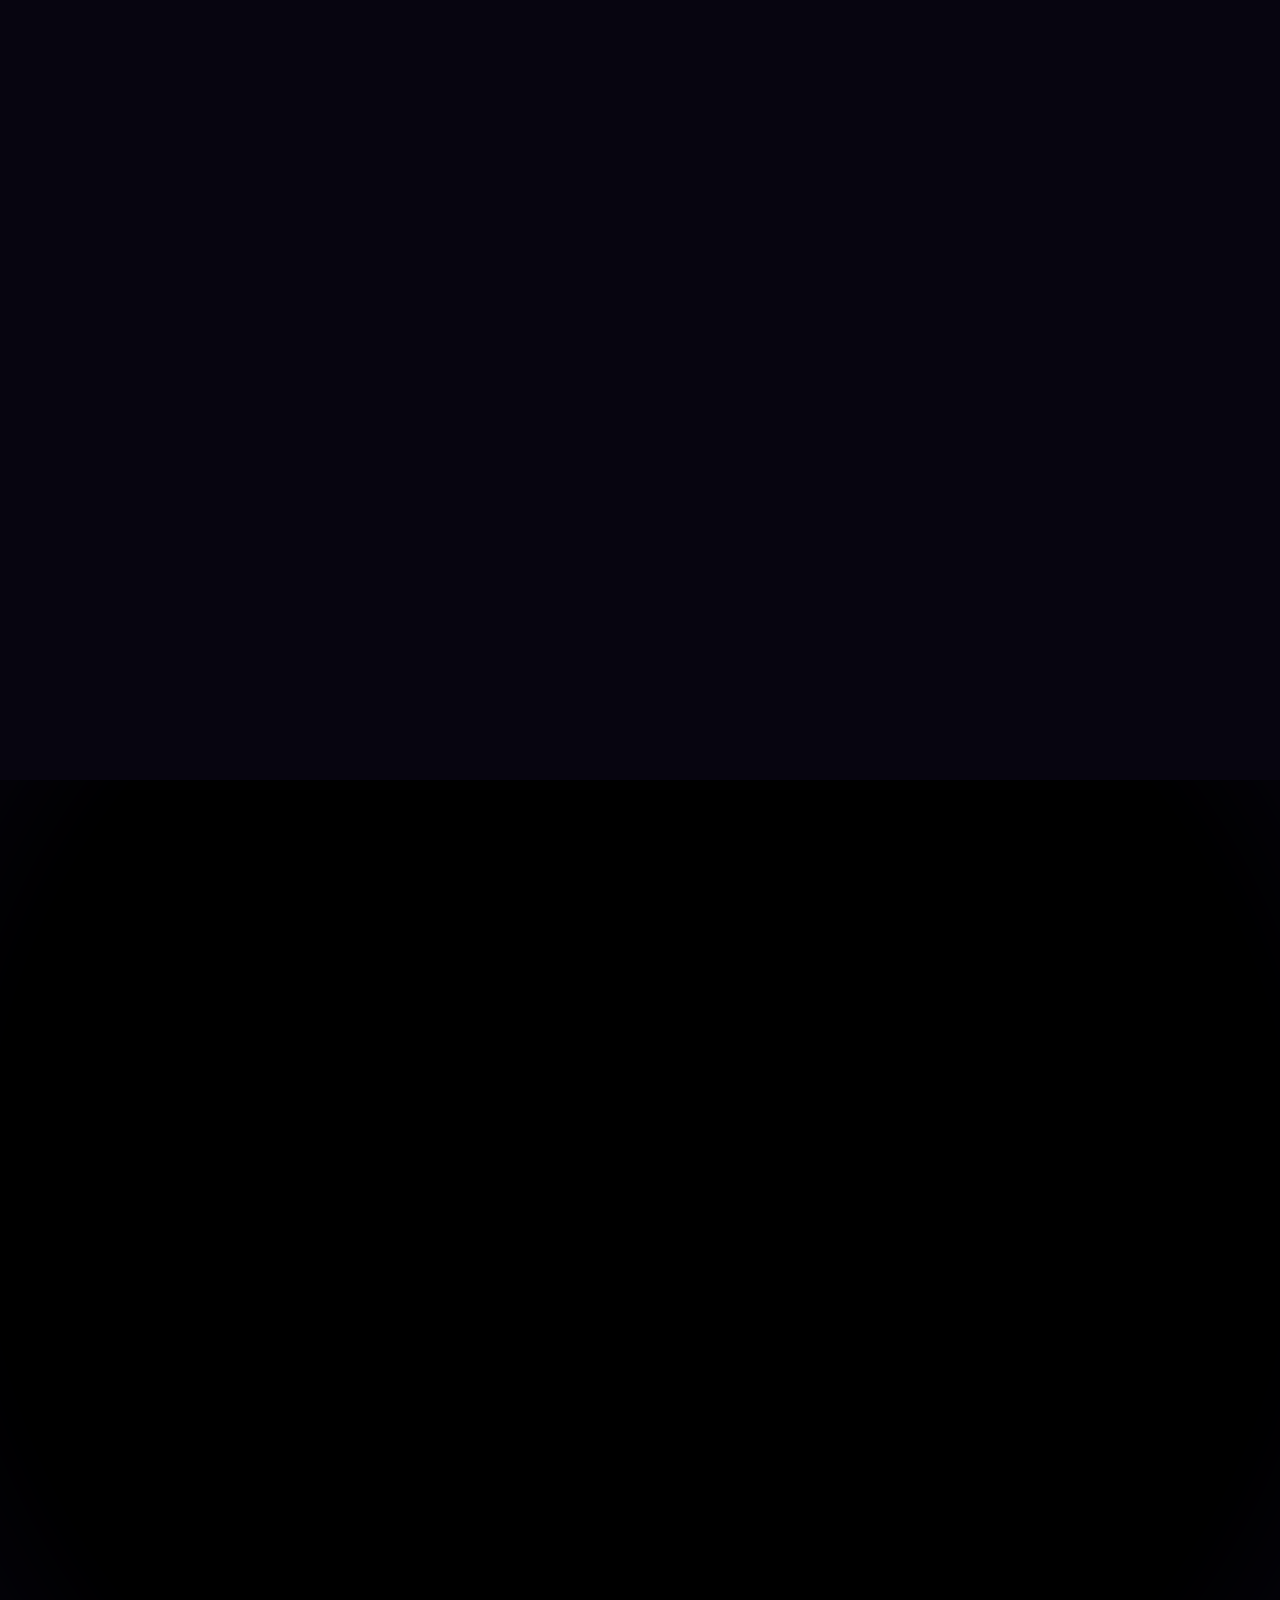
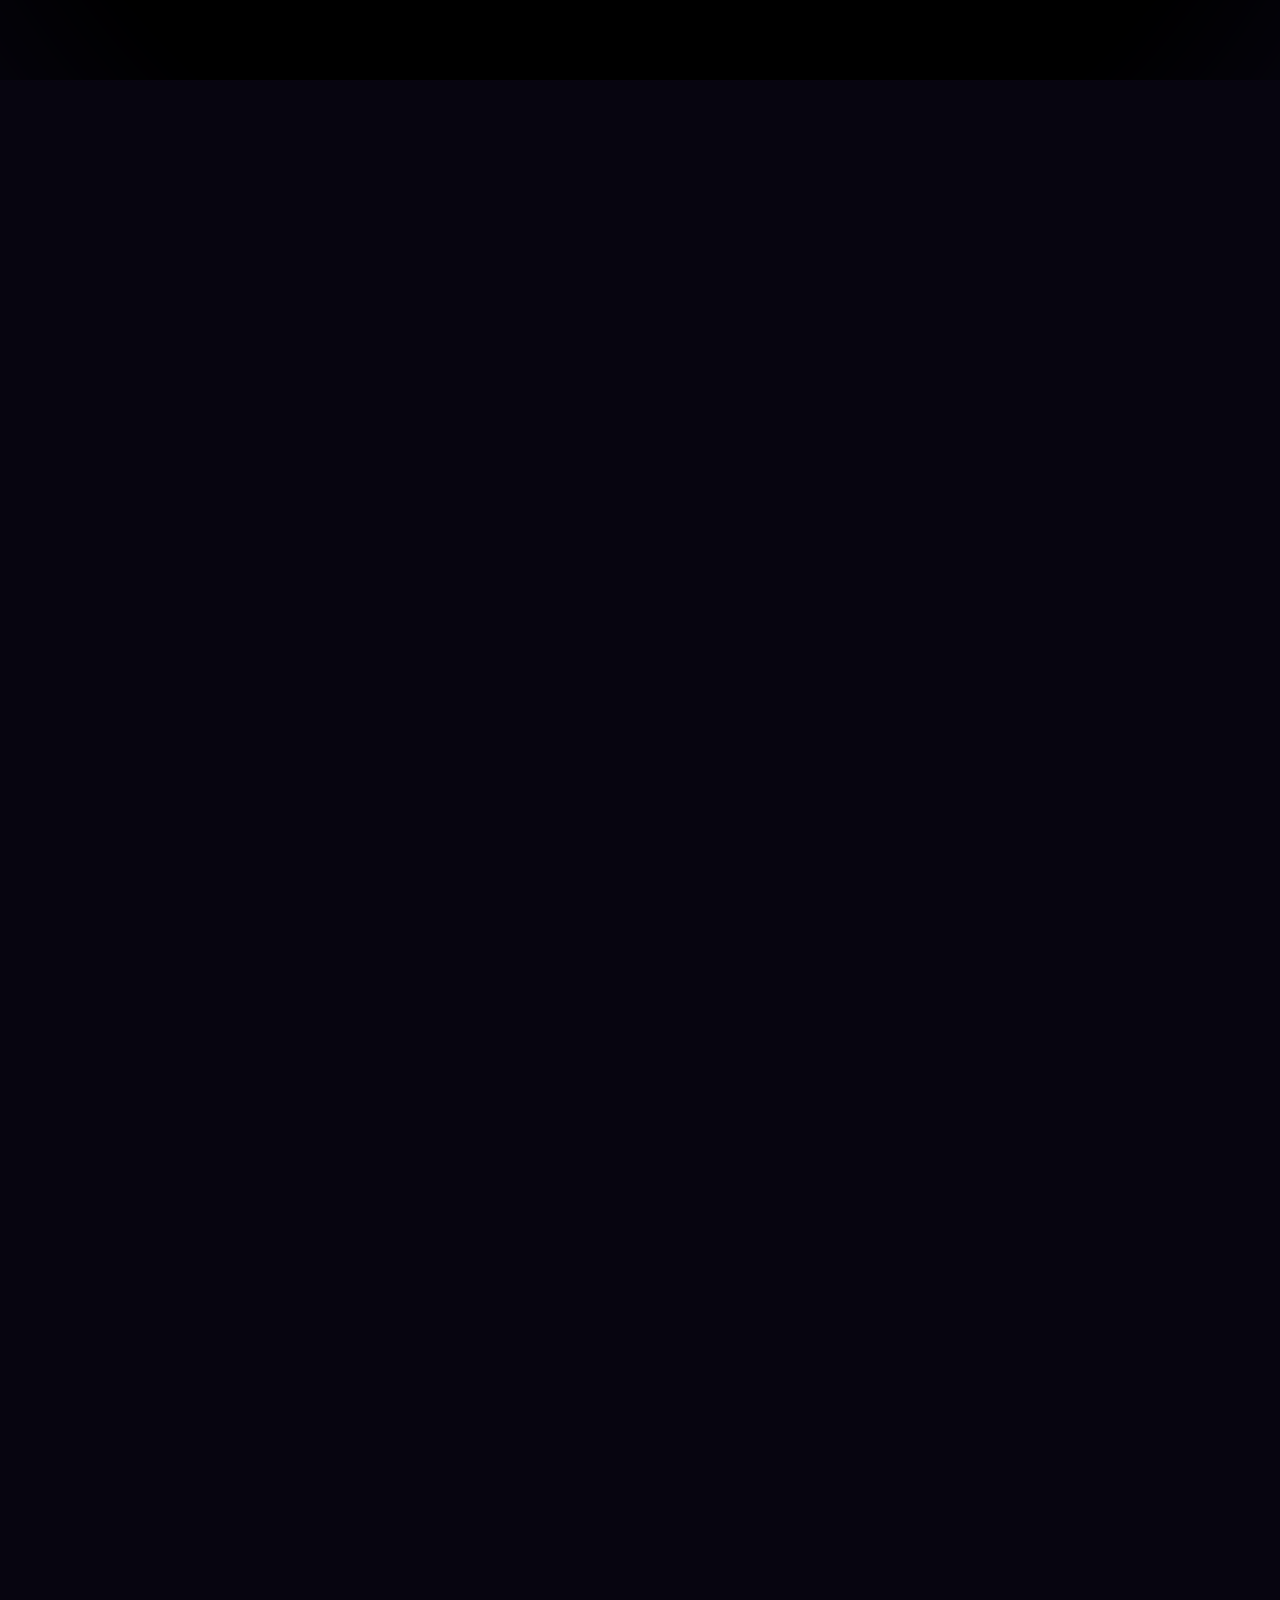
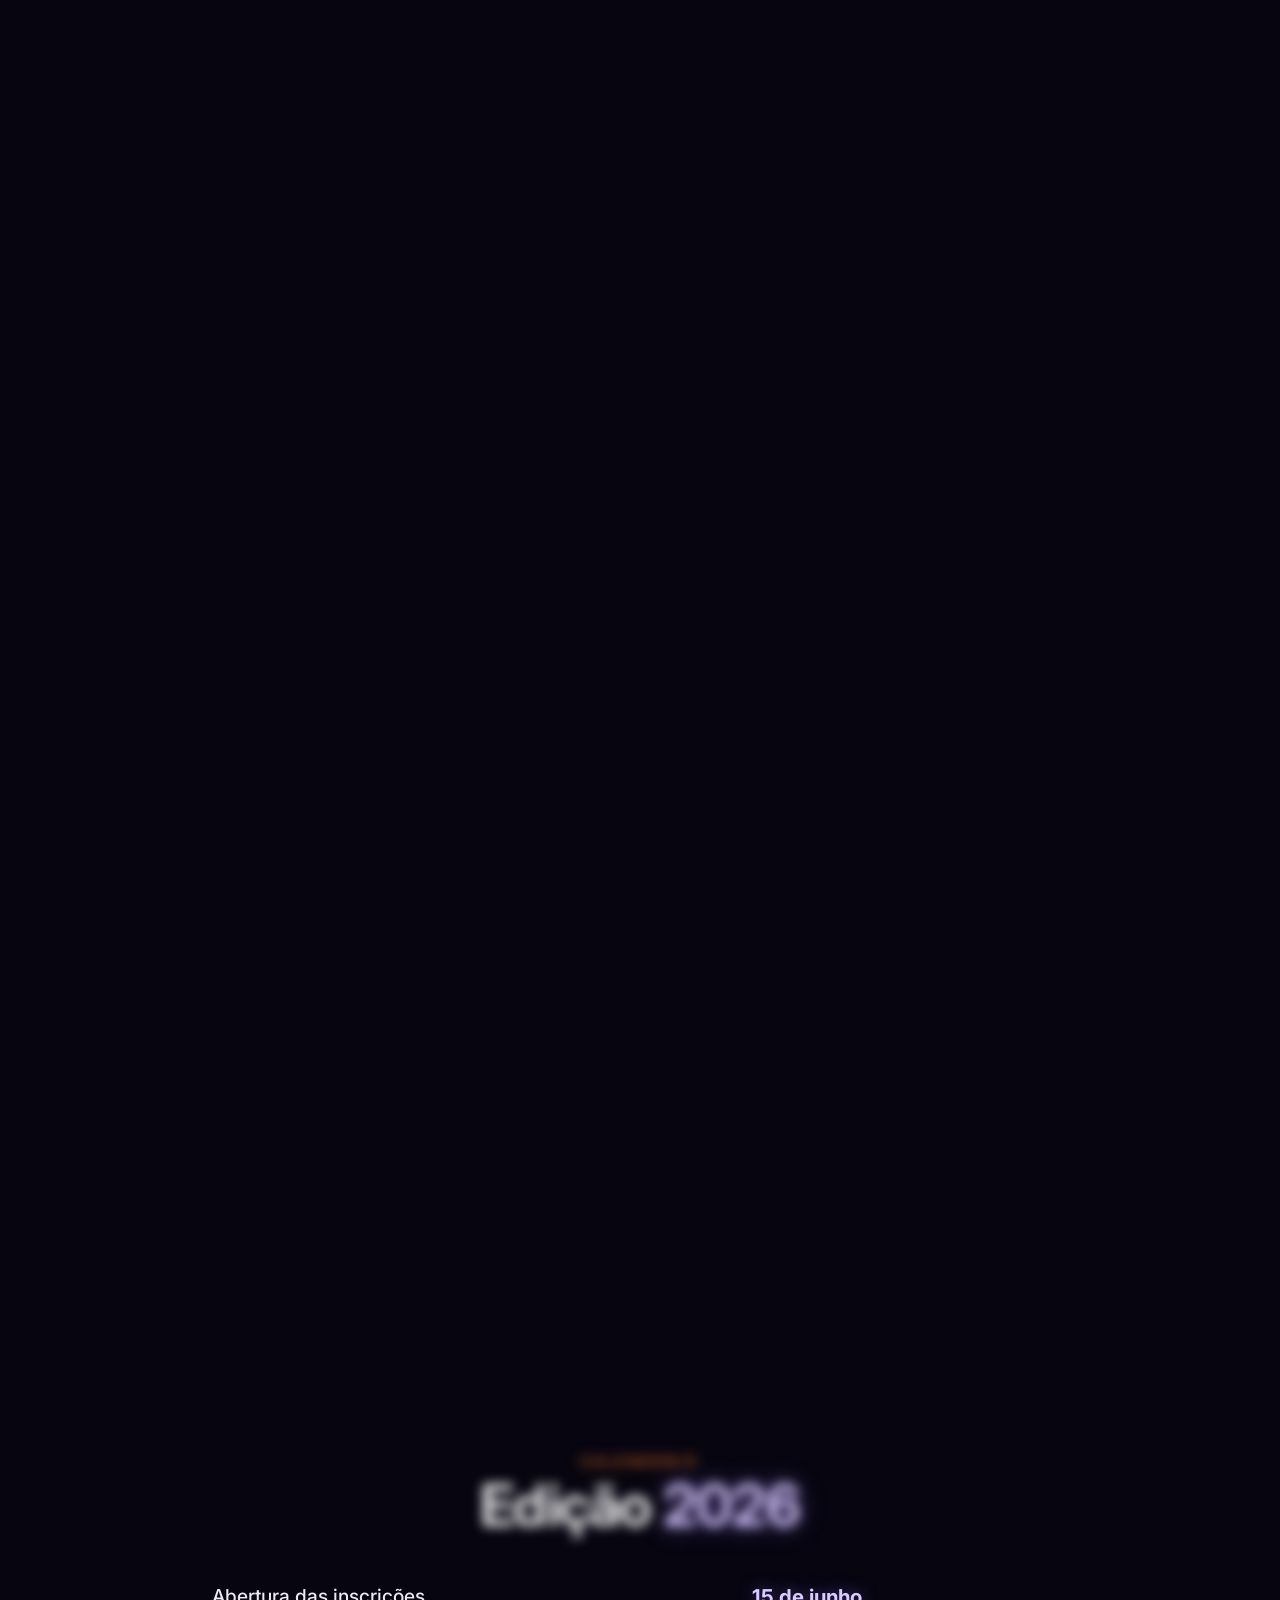
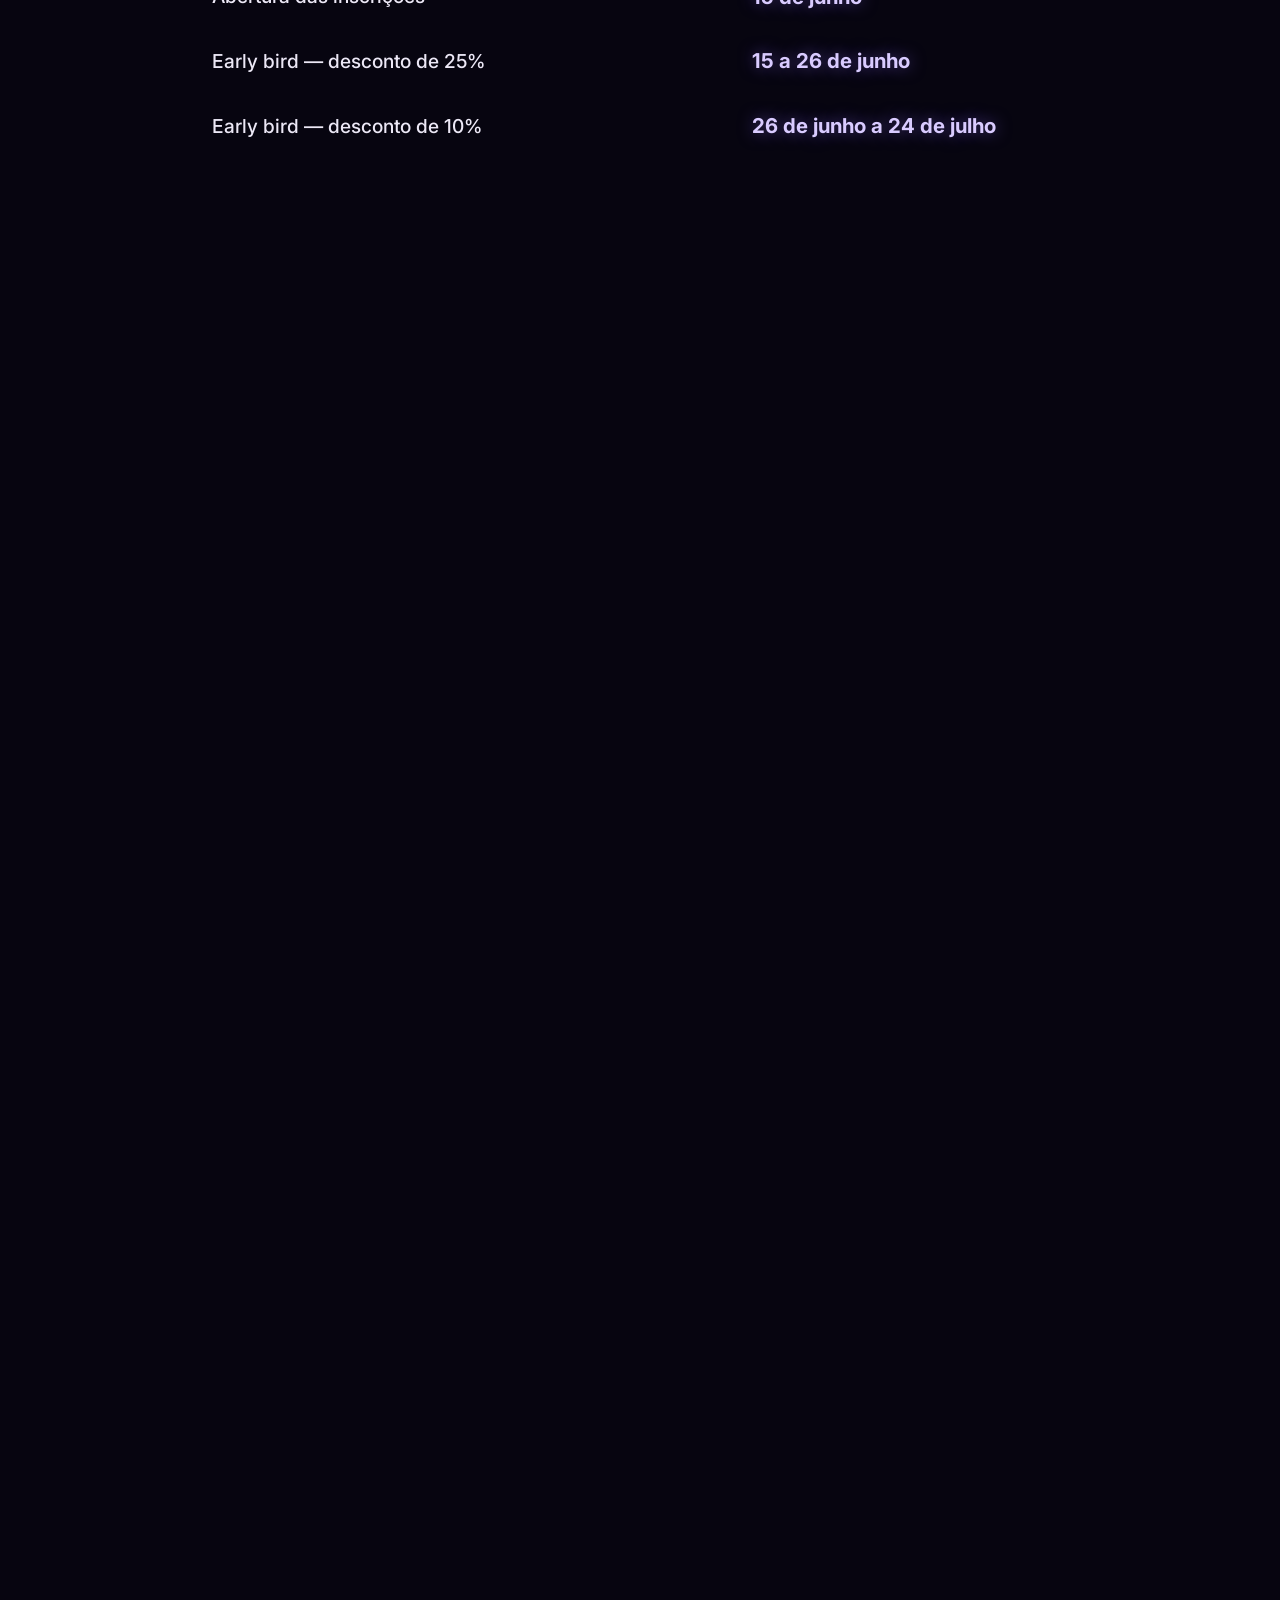
==== commit ea9bbc6b: "@ Seção 4 (saída apagador) + Seção 5 (rodapé) + menu ativo + ajustes - Seção 4: pílulas paradas com " ====
--- a/index.html
+++ b/index.html
@@ -44,13 +44,16 @@
   transition:background .5s var(--ease), border-color .5s var(--ease), padding .5s var(--ease); }
 .nav.solid{ background:rgba(8,5,16,.72); border-bottom-color:rgba(255,255,255,.06); padding-top:11px; padding-bottom:11px; }
 .brand{ display:flex; align-items:center; gap:11px; }
-.brand img{ height:36px; width:auto; opacity:0; filter:drop-shadow(0 0 10px rgba(131,103,223,.5)); }
+.brand img{ height:50px; width:auto; opacity:0; filter:drop-shadow(0 0 10px rgba(131,103,223,.5)); }
 .brand img.lit{ opacity:1; }
 .brand-txt{ font-size:11px; line-height:1.25; letter-spacing:.05em; text-transform:uppercase; font-weight:600; color:var(--ink); }
 .brand-txt em{ color:var(--ink-dim); font-style:normal; font-weight:400; }
 .nav-links{ display:flex; gap:26px; list-style:none; }
-.nav-links a{ font-size:13px; color:var(--ink-dim); transition:color .3s; cursor:pointer; }
+.nav-links a{ position:relative; font-size:13px; color:var(--ink-dim); transition:color .3s; cursor:pointer; }
 .nav-links a:hover{ color:var(--ink); }
+.nav-links a.active{ color:#fff; }
+.nav-links a.active::after{ content:''; position:absolute; left:0; right:0; bottom:-7px; height:2px; border-radius:2px;
+  background:var(--orange); box-shadow:0 0 8px rgba(255,115,0,.7); }
 .nav-cta{ font-size:13px; font-weight:600; padding:10px 20px; border-radius:40px; background:var(--orange); color:#190a00;
   box-shadow:0 6px 24px rgba(255,115,0,.34); transition:.3s var(--ease); }
 .nav-cta:hover{ transform:translateY(-2px); box-shadow:0 10px 32px rgba(255,115,0,.5); }
@@ -74,6 +77,14 @@
   background:radial-gradient(50% 46% at 50% 48%, rgba(7,5,16,.78), rgba(7,5,16,.28) 64%, rgba(7,5,16,.52) 100%); }
 .tinta{ position:absolute; top:89%; width:min(35vw,500px); transform:translateY(-50%); will-change:transform; opacity:0; z-index:2; }
 .tinta.l{ left:7%; } .tinta.r{ right:7%; }
+/* título-arte (arte1) no lugar do h1+sub + manchas (arte2/arte3) entrando dos lados */
+.hero-art{ width:min(62vw,540px); height:auto; display:block; margin:0 auto; filter:drop-shadow(0 8px 34px rgba(0,0,0,.55));
+  -webkit-mask:linear-gradient(to bottom, #000 0%, #000 var(--rev,0%), transparent calc(var(--rev,0%) + 7%));
+  mask:linear-gradient(to bottom, #000 0%, #000 var(--rev,0%), transparent calc(var(--rev,0%) + 7%)); }   /* pichação: revela de cima→baixo via scroll (--rev) */
+.mancha{ position:absolute; z-index:2; pointer-events:none; opacity:0; will-change:transform, opacity; filter:drop-shadow(0 0 26px rgba(131,103,223,.22)); }
+.mancha-a{ left:8%; top:19%; width:min(25vw,300px); }    /* sup-esq, perto do título */
+.mancha-b{ right:8%; top:50%; width:min(23vw,280px); }   /* inf-dir */
+@media(max-width:760px){ .mancha-a{ width:44vw; } .mancha-b{ width:42vw; } }
 .hero-copy{ position:relative; z-index:3; text-align:center; max-width:940px; }
 .eyebrow{ font-size:12.5px; letter-spacing:.3em; text-transform:uppercase; color:#FF8A2E; font-weight:600; margin-bottom:24px;
   text-shadow:0 0 10px rgba(255,150,50,.8), 0 0 26px rgba(255,115,0,.4); }
@@ -121,7 +132,7 @@
 #porTitleTxt{ font-family:'Clash Display','Inter',sans-serif; font-weight:600; font-size:118px; letter-spacing:-2px;
   fill:rgba(224,210,255,0); stroke:rgba(206,188,255,.95); stroke-width:1.6;
   stroke-dasharray:4400; stroke-dashoffset:4400; }   /* a LINHA desenha as letras (offset via scroll), depois acende (fill) */
-.pill{ position:fixed; z-index:2; width:clamp(96px,12vw,190px); opacity:0; will-change:transform; filter:drop-shadow(0 0 14px rgba(131,103,223,.5)); }
+.pill{ position:fixed; z-index:6; width:clamp(96px,12vw,190px); opacity:0; will-change:transform; filter:drop-shadow(0 0 14px rgba(131,103,223,.5)); }   /* z-6: passam NA FRENTE do conteúdo (apagador na saída da seç.4) */
 .pill-a{ top:12%; right:6%; } .pill-b{ bottom:12%; left:6%; }
 #dissCv{ position:fixed; z-index:5; top:50%; left:50%; transform:translate(-50%,-50%); width:min(82vh,82vw); height:min(82vh,82vw);
   pointer-events:none; mix-blend-mode:screen; opacity:0; filter:contrast(1.45) brightness(1.04);   /* crush no preto = sem caixa */
@@ -163,6 +174,38 @@
 .cal-data{ font-size:clamp(1rem,1.6vw,1.3rem); color:#D9CBFF; font-weight:700; text-align:left; padding-left:20px; white-space:nowrap;
   text-shadow:0 0 16px rgba(150,120,255,.5); }
 @media(max-width:620px){ .cal-row{ grid-template-columns:1fr; gap:3px; } .cal-data{ padding-left:0; } }
+
+/* ===== SEÇÃO 5 — Rodapé / Contactos (arte1 com pichação + rodapé landpage) ===== */
+#fim{ position:relative; height:360vh; }
+.fim-pin{ position:sticky; top:0; height:100vh; overflow:hidden; display:flex; flex-direction:column; }
+#fimBg{ position:absolute; inset:0; width:100%; height:100%; z-index:0; mix-blend-mode:screen; opacity:.6; filter:blur(1px); }
+.fim-veil{ position:absolute; inset:0; z-index:1; pointer-events:none; background:radial-gradient(72% 60% at 50% 36%, rgba(7,5,16,.42), rgba(7,5,16,.88)); }
+.fim-hero{ position:relative; z-index:2; flex:1; display:flex; align-items:center; justify-content:center; padding:92px clamp(20px,5vw,56px) 0; }
+.fim-art{ width:min(60vw,520px); height:auto; display:block; filter:drop-shadow(0 8px 34px rgba(0,0,0,.55));
+  -webkit-mask:linear-gradient(to bottom,#000 0%,#000 var(--frev,0%),transparent calc(var(--frev,0%) + 7%));
+  mask:linear-gradient(to bottom,#000 0%,#000 var(--frev,0%),transparent calc(var(--frev,0%) + 7%)); }   /* pichação (igual ao hero) */
+.fim-foot{ position:relative; z-index:2; padding:0 clamp(20px,5vw,64px) 30px; }
+.fim-foot-main{ display:grid; grid-template-columns:1.5fr 1fr 1.6fr 1fr; gap:28px clamp(28px,5vw,64px); align-items:start;
+  max-width:1180px; margin:0 auto; padding-bottom:24px; border-bottom:1px solid rgba(255,255,255,.08); }
+.fim-col{ display:flex; flex-direction:column; gap:10px; text-align:left; }
+.fim-col h4{ font-size:11px; letter-spacing:.22em; text-transform:uppercase; color:#FF8A2E; margin-bottom:4px; font-weight:600; }
+.fim-col a{ font-size:13.5px; color:var(--ink-dim); transition:color .3s; }
+.fim-col a:hover{ color:#fff; }
+.fim-col span{ font-size:13px; color:var(--ink-dim); line-height:1.6; }
+.fim-logo{ height:52px; width:auto; align-self:flex-start; flex:none; filter:drop-shadow(0 0 14px rgba(131,103,223,.5)); }   /* align-self:flex-start = NÃO estica na coluna flex (senão vira mancha) */
+.fim-tag{ font-size:12px; color:var(--ink-faint); letter-spacing:.04em; line-height:1.65; max-width:26ch; }
+.fim-mail{ display:inline-flex; align-items:center; gap:8px; word-break:break-all; }
+.fim-mail svg{ width:16px; height:16px; flex:none; }
+.fim-social{ display:flex; gap:12px; margin-top:2px; }
+.fim-social a{ width:38px; height:38px; display:inline-flex; align-items:center; justify-content:center; border-radius:50%;
+  border:1px solid rgba(255,255,255,.14); color:var(--ink-dim); transition:.3s var(--ease); }
+.fim-social a:hover{ color:#fff; border-color:var(--orange); background:rgba(255,115,0,.12); transform:translateY(-2px); }
+.fim-social svg{ width:17px; height:17px; }
+.fim-copy{ max-width:1180px; margin:18px auto 0; text-align:center; font-size:11.5px; color:var(--ink-faint); letter-spacing:.04em; }
+.fim-up{ opacity:0; transform:translateY(18px); filter:blur(4px); transition:opacity .8s var(--ease-out), transform .9s var(--ease-out), filter .8s ease; }
+.fim-up.in{ opacity:1; transform:none; filter:blur(0); }
+@media(max-width:820px){ .fim-foot-main{ grid-template-columns:1fr 1fr; } .fim-art{ width:78vw; } }
+@media(max-width:520px){ .fim-foot-main{ grid-template-columns:1fr; } }
 </style>
 </head>
 <body>
@@ -182,7 +225,7 @@
     <li class="nav-reveal"><a data-go="1">A categoria</a></li>
     <li class="nav-reveal"><a data-go="2">Por que existe</a></li>
     <li class="nav-reveal"><a data-go="3">Calendário</a></li>
-    <li class="nav-reveal"><a data-go="3">Contactos</a></li>
+    <li class="nav-reveal"><a data-go="4">Contactos</a></li>
   </ul>
   <a href="#" class="nav-cta nav-reveal">Inscrever projeto</a>
 </nav>
@@ -192,6 +235,7 @@
   <button data-go="1" title="A categoria"></button>
   <button data-go="2" title="Por que existe"></button>
   <button data-go="3" title="Calendário"></button>
+  <button data-go="4" title="Contactos"></button>
 </div>
 
 <!-- ===== HERO ===== -->
@@ -201,13 +245,14 @@
     <video id="bgv" src="hero-rede-scrub.mp4" muted playsinline preload="auto" style="position:absolute;width:1px;height:1px;opacity:0;pointer-events:none"></video>
     <div class="hero-veil"></div>
 
+    <img class="mancha mancha-a" src="arte3.png" alt="" />
+    <img class="mancha mancha-b" src="arte2.png" alt="" />
+
     <img class="tinta l" src="tinta1.png" alt="" />
     <img class="tinta r" src="tinta2.png" alt="" />
 
     <div class="hero-copy">
-      <p class="eyebrow up">Prémios Lusófonos da Criatividade em Saúde · 2026</p>
-      <h1 class="display up">Entre pessoas.</h1>
-      <p class="sub up">A saúde acontece <b>entre pessoas.</b></p>
+      <img class="hero-art" src="arte1.png" alt="Entre pessoas — é onde a saúde acontece" onerror="this.style.display='none'" />
       <div class="cta-row up">
         <a href="#" class="btn btn-primary">Inscrever projeto</a>
         <a data-go="1" class="btn btn-ghost">Conhecer a categoria</a>
@@ -275,6 +320,51 @@
   </div>
 </section>
 
+<!-- ===== SEÇÃO 5 — Rodapé / Contactos ===== -->
+<section id="fim" data-sec="4">
+  <div class="fim-pin">
+    <canvas id="fimBg"></canvas>
+    <video id="fimv" src="maos-scrub.mp4" muted playsinline preload="auto" style="position:absolute;width:1px;height:1px;opacity:0;pointer-events:none"></video>
+    <div class="fim-veil"></div>
+
+    <div class="fim-hero">
+      <img class="fim-art" src="arte1.png" alt="Entre pessoas — é onde a saúde acontece" onerror="this.style.display='none'" />
+    </div>
+
+    <footer class="fim-foot">
+      <div class="fim-foot-main">
+        <div class="fim-col fim-up">
+          <img class="fim-logo" src="logo-symbol.png" alt="" onerror="this.style.display='none'" />
+          <p class="fim-tag">Prémios Lusófonos da Criatividade em Saúde · 2026</p>
+        </div>
+        <div class="fim-col fim-up">
+          <h4>Navegação</h4>
+          <a href="#">Categorias</a><a href="#">Regulamento</a><a href="#">Júri</a><a href="#">Contactos</a>
+        </div>
+        <div class="fim-col fim-up">
+          <h4>Contacto</h4>
+          <a class="fim-mail" href="mailto:paulosantos@lisbonawardsfestival.com">
+            <svg viewBox="0 0 24 24" fill="none" stroke="currentColor" stroke-width="1.6"><rect x="3" y="5" width="18" height="14" rx="2"/><path d="M3 7l9 6 9-6"/></svg>
+            paulosantos@lisbonawardsfestival.com
+          </a>
+          <span>Paulo Santos · +351 931 714 621</span>
+          <span>Rua Seara Nova 5, Palácio Rosa<br/>1250-002 Lisboa</span>
+        </div>
+        <div class="fim-col fim-up">
+          <h4>Redes</h4>
+          <div class="fim-social">
+            <a class="fim-up" href="#" aria-label="Instagram"><svg viewBox="0 0 24 24" fill="none" stroke="currentColor" stroke-width="1.6"><rect x="3" y="3" width="18" height="18" rx="5"/><circle cx="12" cy="12" r="4"/><circle cx="17.5" cy="6.5" r="1.1" fill="currentColor" stroke="none"/></svg></a>
+            <a class="fim-up" href="#" aria-label="Facebook"><svg viewBox="0 0 24 24" fill="currentColor"><path d="M13.5 21v-7h2.3l.4-2.8h-2.7V9.4c0-.8.2-1.4 1.4-1.4h1.4V5.5c-.3 0-1.2-.1-2.2-.1-2.2 0-3.7 1.3-3.7 3.8v2H8.2V14h2.4v7z"/></svg></a>
+            <a class="fim-up" href="#" aria-label="LinkedIn"><svg viewBox="0 0 24 24" fill="currentColor"><path d="M6.94 5a1.94 1.94 0 11-3.88 0 1.94 1.94 0 013.88 0zM3.3 8.4h3.3V21H3.3zM9.2 8.4h3.16v1.72h.05c.44-.83 1.5-1.7 3.1-1.7 3.3 0 3.9 2.17 3.9 5V21h-3.3v-6.72c0-1.6 0-3.66-2.23-3.66-2.23 0-2.57 1.74-2.57 3.54V21H9.2z"/></svg></a>
+            <a class="fim-up" href="#" aria-label="TikTok"><svg viewBox="0 0 24 24" fill="currentColor"><path d="M16.5 3c.3 2.1 1.5 3.6 3.5 3.9v2.4c-1.3 0-2.5-.4-3.5-1.1v6.3c0 3.2-2.4 5.5-5.4 5.5S5.7 17.7 5.7 14.9c0-2.9 2.4-5.1 5.6-4.8v2.5c-.3-.1-.7-.2-1-.2-1.4 0-2.5 1.1-2.5 2.5s1.1 2.5 2.5 2.5c1.4 0 2.6-1.1 2.6-2.6V3z"/></svg></a>
+          </div>
+        </div>
+      </div>
+      <p class="fim-copy fim-up">© 2026 Prémios Lusófonos da Criatividade. Todos os direitos reservados.</p>
+    </footer>
+  </div>
+</section>
+
 <!-- canvas da dissolução: FIXO no centro (aparece já no fim da seção 2, por baixo da esfera) -->
 <canvas id="dissCv"></canvas>
 <video id="dissVid" src="dissipa-scrub.mp4" muted playsinline preload="auto" style="position:fixed;width:1px;height:1px;opacity:0;pointer-events:none"></video>
@@ -285,11 +375,12 @@
 const nav=$('#nav'), intro=$('#intro'), hero=$('#hero'), pin=$('.hero-pin');
 const bg=$('#bg'), ctx=bg.getContext('2d'), bgv=$('#bgv');
 const tL=$('.tinta.l'), tR=$('.tinta.r'), scrollHint=$('#scrollHint');
+const arteA=$('.mancha-a'), arteB=$('.mancha-b'), heroArt=$('.hero-art');
 const SVGNS='http://www.w3.org/2000/svg';
 
 /* ---------- background scrub (canvas) ---------- */
 let dur=0, cur=0, tgt=0, ready=false, lastSeek=0;
-function sizeBg(){ const w=Math.min(innerWidth,1100); bg.width=Math.round(w); bg.height=Math.round(w*innerHeight/innerWidth); draw(); }
+function sizeBg(){ const w=Math.min(innerWidth,820); bg.width=Math.round(w); bg.height=Math.round(w*innerHeight/innerWidth); draw(); }   /* cap menor: fundo é borrado+.5 opacidade, rasteriza mais barato (scroll mais suave no PC sem GPU) */
 sizeBg(); addEventListener('resize',()=>{ sizeBg(); sizeNet(); });
 function draw(){ const v=bgv, vw=v.videoWidth, vh=v.videoHeight; if(!vw||!vh) return;
   const cw=bg.width, ch=bg.height, s=Math.max(cw/vw,ch/vh), dw=vw*s, dh=vh*s; ctx.drawImage(v,(cw-dw)/2,(ch-dh)/2,dw,dh); }
@@ -313,10 +404,28 @@
     handsReady=true;
   });
 }
+/* manchas (arte2/arte3): entram deslizando dos lados conforme a rolagem do hero */
+let _lastRev=-1, _lastArtE=-1;
+function updateArt(p){
+  const e=ease3(clamp(p/0.55,0,1));
+  if(Math.abs(e-_lastArtE)>0.004){   // só mexe nas manchas quando muda de verdade (poupa o PC sem GPU)
+    arteA.style.opacity=(e*0.9).toFixed(3); arteA.style.transform='translateX('+lerp(-55,0,e).toFixed(1)+'vw) rotate(-52deg)';
+    arteB.style.opacity=(e*0.9).toFixed(3); arteB.style.transform='translateX('+lerp(55,0,e).toFixed(1)+'vw) rotate(22deg)';
+    _lastArtE=e;
+  }
+  // pichação: máscara SÓ muda quando o % muda; ao terminar (100%) REMOVE a máscara (sem custo de composição por frame sobre o canvas)
+  if(heroArt){ const rev=Math.round(ease3(clamp(p/0.42,0,1))*100);
+    if(rev!==_lastRev){
+      if(rev>=100){ heroArt.style.webkitMaskImage='none'; heroArt.style.maskImage='none'; }
+      else { const g='linear-gradient(to bottom,#000 0%,#000 '+rev+'%,transparent '+(rev+7)+'%)'; heroArt.style.webkitMaskImage=g; heroArt.style.maskImage=g; }
+      _lastRev=rev;
+    }
+  }
+}
 function updateHands(p){
   if(!handsReady) return;
-  // p=0 → afastadas (apart);  p=1 → dedinhos só ENCOSTANDO (sem cruzar)
-  const lx=lerp(-13,2,p), rx=lerp(13,-2,p);
+  // p=0 → afastadas (apart);  p=1 → dedinhos quase se TOCANDO (sem colidir/misturar)
+  const lx=lerp(-13,6,p), rx=lerp(13,-10,p);
   tL.style.transform='translateY(-50%) translateX('+lx.toFixed(2)+'vw)';
   tR.style.transform='translateY(-50%) translateX('+rx.toFixed(2)+'vw)';
   const o=lerp(.42,.72,p);
@@ -463,6 +572,21 @@
   el.style.transform='translate(-50%,-50%) scale('+sc.toFixed(3)+') rotate('+rot.toFixed(1)+'deg)';
   el.style.opacity='0.68';
 }
+/* descanso: float orgânico suave (multi-eixo, sub-pixel) — não fica "engessado/travado" */
+function pillRest(el, P, ph, t){
+  const fx=Math.sin(t*0.00042+ph)*5.5, fy=Math.cos(t*0.00035+ph*1.3)*7.5, fr=Math.sin(t*0.00028+ph)*2.2;
+  el.style.right='auto'; el.style.bottom='auto';
+  el.style.left=(P.x+fx).toFixed(2)+'px'; el.style.top=(P.y+fy).toFixed(2)+'px';
+  el.style.transform='translate(-50%,-50%) rotate('+fr.toFixed(2)+'deg)'; el.style.opacity='0.68';
+}
+/* SAÍDA seç.4: pílula varre POR CIMA do conteúdo (apagador) e sai pela vértice oposta */
+function sweepPill(el, A, B, e){
+  const x=lerp(A.x,B.x,e), y=lerp(A.y,B.y,e), rot=e*200, sc=lerp(1,0.78,e);
+  el.style.right='auto'; el.style.bottom='auto';
+  el.style.left=x.toFixed(1)+'px'; el.style.top=y.toFixed(1)+'px';
+  el.style.transform='translate(-50%,-50%) scale('+sc.toFixed(3)+') rotate('+rot.toFixed(1)+'deg)';
+  el.style.opacity=(0.72*(1-clamp((e-0.72)/0.28,0,1))).toFixed(3);
+}
 function updatePills(t){
   const p3=porqueProgress(), p4=calProgress();
   const pc=clamp(p3/P3_CONTENT,0,1), pe=clamp((p3-P3_CONTENT)/(1-P3_CONTENT),0,1);
@@ -471,10 +595,17 @@
   const homeA={x:W*0.94-aw/2, y:H*0.12+ah/2}, homeB={x:W*0.06+bw/2, y:H*0.88-bh/2};     // cantos da seç.3
   const destA={x:W*0.085+aw/2, y:H*0.17+ah/2}, destB={x:W*0.915-bw/2, y:H*0.83-bh/2};   // seç.4: SUP-ESQ / INF-DIR
   const offR=W+Math.max(aw,bw)*0.9, offL=-Math.max(aw,bw)*0.9;   // pontos fora da tela
-  if(p4>0.0005){                                  // SEÇÃO 4: voltam rolando dos lados pras posições (A da ESQ, B da DIR)
-    const arr=ease3(clamp(p4/0.22,0,1));
-    rollPill(pillA, {x:offL,y:destA.y}, destA, arr, true, t);
-    rollPill(pillB, {x:offR,y:destB.y}, destB, arr, true, t);
+  if(p4>0.0005){                                  // SEÇÃO 4
+    const pe4=clamp((p4-0.84)/0.16,0,1);
+    if(pe4>0.0005){                               // SAÍDA: varrem por cima do conteúdo (apagador) e saem pelas vértices OPOSTAS
+      const e=ease3(pe4);
+      sweepPill(pillA, destA, {x:W+aw, y:H+ah}, e);   // A: sup-esq → vértice INF-DIR
+      sweepPill(pillB, destB, {x:-bw, y:-bh}, e);     // B: inf-dir → vértice SUP-ESQ
+    } else {
+      const arr=clamp(p4/0.22,0,1);
+      if(arr>=1){ pillRest(pillA, destA, 0, t); pillRest(pillB, destB, 3.1, t); }                       // PARADAS: float suave
+      else { const e=ease3(arr); rollPill(pillA, {x:offL,y:destA.y}, destA, e, true, t); rollPill(pillB, {x:offR,y:destB.y}, destB, e, true, t); }   // voltam rolando dos lados
+    }
   } else if(pe>0.0005){                           // SAÍDA SEÇÃO 3: rolam suavemente pra FORA (A pra DIR, B pra ESQ)
     const e=ease3(pe);
     rollPill(pillA, homeA, {x:offR,y:homeA.y}, e, false, t);
@@ -493,7 +624,8 @@
 
 /* ===== seção 4: calendário (linhas das 4 bordas → grade + nós; conteúdo legível) ===== */
 const calEl=$('#cal'), calGrid=$('#calGrid'), cgx=calGrid.getContext('2d');
-const calHead=$('.cal-head'), calRows=$$('.cal-row'), COLSPLIT=0.608;
+const calHead=$('.cal-head'), calRows=$$('.cal-row'), calWrap=$('.cal-wrap'), COLSPLIT=0.608;
+let calSettled=false, _calErasing=false;
 function calProgress(){ const total=calEl.offsetHeight-innerHeight; return total>0?clamp(-calEl.getBoundingClientRect().top/total,0,1):0; }
 let calGeo=null;
 function computeCalGeo(){ const tb=$('.cal-table'); if(!tb) return; const r=tb.getBoundingClientRect(); if(r.width<5){ calGeo=null; return; }
@@ -512,12 +644,34 @@
     const r=2.3+local*3.4; cgx.beginPath(); cgx.fillStyle='rgba(255,150,80,'+(0.9*local).toFixed(2)+')'; cgx.shadowColor='rgba(255,140,60,.9)'; cgx.shadowBlur=12; cgx.arc(vx,hy,r,0,6.2832); cgx.fill(); }));
   cgx.shadowBlur=0; }
 function updateCal(t){ const p4=calProgress(), W=innerWidth, H=innerHeight;
-  if(calGrid.width!==W||calGrid.height!==H){ calGrid.width=W; calGrid.height=H; }
-  cgx.clearRect(0,0,W,H); computeCalGeo();
-  drawCalGrid(ease3(clamp((p4-0.28)/0.3,0,1)));    // linhas crescem DEPOIS das pílulas voltarem (~p4 0.22)
-  drawCalNodes(clamp((p4-0.54)/0.16,0,1));         // nós surgem ao colidir
-  calHead.classList.toggle('in', p4>0.26);
-  calRows.forEach((r,i)=>r.classList.toggle('in', p4 > 0.62 + i*0.05)); }
+  const grow=ease3(clamp((p4-0.26)/0.24,0,1)), np=clamp((p4-0.48)/0.14,0,1);
+  const pe4=ease3(clamp((p4-0.84)/0.16,0,1));      // SAÍDA (apagador)
+  const animating = grow<1 || np<1;
+  if(animating || !calSettled){                    // só redesenha o canvas enquanto ANIMA (parado = 0 custo, pílulas não travam)
+    if(calGrid.width!==W||calGrid.height!==H){ calGrid.width=W; calGrid.height=H; }
+    cgx.clearRect(0,0,W,H); computeCalGeo(); drawCalGrid(grow); drawCalNodes(np);
+    calSettled = !animating;
+  }
+  calHead.classList.toggle('in', p4>0.24);
+  calRows.forEach((r,i)=>r.classList.toggle('in', p4 > 0.58 + i*0.045));
+  // SAÍDA (APAGADOR): cada elemento some QUANDO a pílula passa por cima dele (coisinha por coisinha), seguindo o caminho da varredura
+  if(pe4>0.0005){
+    const aw=pillA.offsetWidth||120, ah=pillA.offsetHeight||120, bw=pillB.offsetWidth||120, bh=pillB.offsetHeight||120;
+    const A0={x:W*0.085+aw/2,y:H*0.17+ah/2}, A1={x:W+aw,y:H+ah};       // caminho da pílula A (= sweepPill)
+    const B0={x:W*0.915-bw/2,y:H*0.83-bh/2}, B1={x:-bw,y:-bh};         // caminho da pílula B
+    const proj=(c,S,E)=>{ const dx=E.x-S.x,dy=E.y-S.y,L=dx*dx+dy*dy||1; return clamp(((c.x-S.x)*dx+(c.y-S.y)*dy)/L,0,1); };
+    const er=el=>{ if(!el) return; const r=el.getBoundingClientRect(), c={x:r.left+r.width/2,y:r.top+r.height/2};
+      const v=Math.max(clamp((pe4-proj(c,A0,A1))/0.13,0,1), clamp((pe4-proj(c,B0,B1))/0.13,0,1));   // só apaga quando a pílula chega/passa
+      el.style.transition='none'; el.style.opacity=(1-v).toFixed(3); };
+    er(calHead); calRows.forEach(er);
+    calGrid.style.opacity=(1-pe4).toFixed(3);
+    _calErasing=true;
+  } else if(_calErasing){   // reset: devolve o controle às classes .in
+    calHead.style.transition=''; calHead.style.opacity='';
+    calRows.forEach(r=>{ r.style.transition=''; r.style.opacity=''; });
+    calGrid.style.opacity='1'; _calErasing=false;
+  }
+}
 function updatePorque(t){
   const p3=porqueProgress();
   const pc=clamp(p3/P3_CONTENT,0,1);                          // progresso do CONTEÚDO (0→1 dentro de 0→0.78)
@@ -549,8 +703,33 @@
   porColsWrap.style.opacity=(1-eE).toFixed(3);
 }
 
+/* ---------- seção 5: rodapé/contactos (scrub do vídeo de tinta de mãos + reveal) ---------- */
+const fimEl=$('#fim'), fimBg=$('#fimBg'), fctx=fimBg.getContext('2d'), fimv=$('#fimv'), fimUps=$$('.fim-up'), fimArt=$('.fim-art');
+let fDur=0, fCur=0, fLastSeek=0, _lastFrev=-1, fDirty=0, _fBlur=1;
+function sizeFimBg(){ const w=Math.min(innerWidth,820); fimBg.width=Math.round(w); fimBg.height=Math.round(w*innerHeight/innerWidth); drawFim(); }
+function drawFim(){ const v=fimv, vw=v.videoWidth, vh=v.videoHeight; if(!vw||!vh) return;
+  const cw=fimBg.width, ch=fimBg.height, s=Math.max(cw/vw,ch/vh), dw=vw*s, dh=vh*s; fctx.clearRect(0,0,cw,ch); fctx.drawImage(v,(cw-dw)/2,(ch-dh)/2,dw,dh); }
+fimv.addEventListener('loadedmetadata',()=>{ fDur=fimv.duration||0; });
+fimv.addEventListener('loadeddata',()=>{ try{ fimv.currentTime=0; }catch(e){} drawFim(); });
+function fimProgress(){ const total=fimEl.offsetHeight-innerHeight; return total>0?clamp(-fimEl.getBoundingClientRect().top/total,0,1):0; }
+function updateFim(t){ const p5=fimProgress();
+  const tgt=clamp(p5/0.7,0,1)*fDur; fCur+=(tgt-fCur)*0.2;   // tinta forma na 1ª parte do scroll
+  if(fDur>0 && Math.abs(tgt-fCur)>0.02 && t-fLastSeek>45){ try{ fimv.currentTime=fCur; }catch(e){} fLastSeek=t; }
+  if(p5<0.72){ drawFim(); fDirty=6; } else if(fDirty>0){ drawFim(); fDirty--; }   // formando = desenha todo frame; terminado = para (deixa o blur cachear, não pesa)
+  // FUNDO BORRA no fim (a animação terminando)
+  const bl=Math.round((1+ease3(clamp((p5-0.7)/0.3,0,1))*7)*10)/10;
+  if(bl!==_fBlur){ fimBg.style.filter='blur('+bl+'px)'; _fBlur=bl; }
+  // arte1 com PICHAÇÃO (cima→baixo) igual ao hero; remove a máscara ao completar
+  if(fimArt){ const rev=Math.round(ease3(clamp(p5/0.4,0,1))*100); if(rev!==_lastFrev){
+    if(rev>=100){ fimArt.style.webkitMaskImage='none'; fimArt.style.maskImage='none'; }
+    else { const g='linear-gradient(to bottom,#000 0%,#000 '+rev+'%,transparent '+(rev+7)+'%)'; fimArt.style.webkitMaskImage=g; fimArt.style.maskImage=g; }
+    _lastFrev=rev; } }
+  fimUps.forEach((el,i)=>el.classList.toggle('in', p5 > 0.42 + i*0.04));   // cada item (col + cada rede + ©) aparece um por vez
+}
+addEventListener('resize', sizeFimBg); sizeFimBg();
+
 /* ---------- master loop ---------- */
-let heroVisible=true, catVisible=false, porqueVisible=false, calVisible=false;
+let heroVisible=true, catVisible=false, porqueVisible=false, calVisible=false, fimVisible=false;
 function raf(t){
   if(heroVisible){
     const p=heroProgress(); tgt=p*dur;
@@ -558,6 +737,7 @@
     if(dur>0 && Math.abs(tgt-cur)>0.02 && t-lastSeek>45){ try{ bgv.currentTime=cur; }catch(e){} lastSeek=t; }  // seek throttled por tempo
     draw();   // desenha TODO frame (não depende do evento 'seeked', que falha no navegador do usuário)
     updateHands(p);
+    updateArt(p);
     if(scrollHint) scrollHint.style.opacity = (entered && p<0.06)? '1':'0';
     // dots
     setDot(p<0.92?0:1);
@@ -565,7 +745,8 @@
   if(catVisible){ updateNet(); setDot(1); }
   if(porqueVisible){ setDot(2); updatePorque(t); }
   if(calVisible){ setDot(3); updateCal(t); }
-  updatePills(t);
+  if(fimVisible){ setDot(4); updateFim(t); }
+  if(porqueVisible||calVisible) updatePills(t);   // pílulas só importam nas seções 3/4 (poupa frames do hero)
   updateDiss(t);
   requestAnimationFrame(raf);
 }
@@ -575,13 +756,17 @@
   if(e.target===hero) heroVisible=e.isIntersecting;
   if(e.target===catEl){ catVisible=e.isIntersecting; if(catVisible) sizeNet(); }
   if(e.target===porqueEl){ porqueVisible=e.isIntersecting; if(porqueVisible){ sizeDiss(); sizeRibbons(); } }
-  if(e.target===calEl){ calVisible=e.isIntersecting; if(calVisible){ calGrid.width=innerWidth; calGrid.height=innerHeight; calGeo=null; } }
+  if(e.target===calEl){ calVisible=e.isIntersecting; if(calVisible){ calGrid.width=innerWidth; calGrid.height=innerHeight; calGeo=null; calSettled=false; } }
+  if(e.target===fimEl){ fimVisible=e.isIntersecting; if(fimVisible) sizeFimBg(); }
 }),{threshold:0});
-io.observe(hero); io.observe(catEl); io.observe(porqueEl); io.observe(calEl);
+io.observe(hero); io.observe(catEl); io.observe(porqueEl); io.observe(calEl); io.observe(fimEl);
 
 /* ---------- dots ---------- */
-const dotBtns=$$('.dots button'); let curDot=-1;
-function setDot(i){ if(i===curDot) return; curDot=i; dotBtns.forEach((b,j)=>b.classList.toggle('active',j===i)); }
+const dotBtns=$$('.dots button'), navAs=$$('.nav-links a'); let curDot=-1;
+function setDot(i){ if(i===curDot) return; curDot=i;
+  dotBtns.forEach((b,j)=>b.classList.toggle('active',j===i));
+  navAs.forEach((a,j)=>a.classList.toggle('active', j===i-1));   // hero(0)→nenhum; 1=A categoria … 4=Contactos
+}
 
 /* ---------- intro flip ---------- */
 let entered=false;
@@ -618,7 +803,7 @@
 addEventListener('scroll', ()=>{ if(progScroll){ progScroll=false; return; } targetY=curY=window.scrollY; }, {passive:true});  // arrastar a barra/teclas: sincroniza
 (function smooth(){ curY+=(targetY-curY)*0.12; if(Math.abs(targetY-curY)>0.4){ progScroll=true; window.scrollTo(0, curY); } requestAnimationFrame(smooth); })();
 
-const secEls=[hero, catEl, porqueEl, calEl];
+const secEls=[hero, catEl, porqueEl, calEl, fimEl];
 $$('[data-go]').forEach(a=>a.addEventListener('click',e=>{ e.preventDefault(); const i=+a.dataset.go;
   if(secEls[i]) targetY=clamp(secEls[i].offsetTop, 0, maxY()); }));
 </script>
